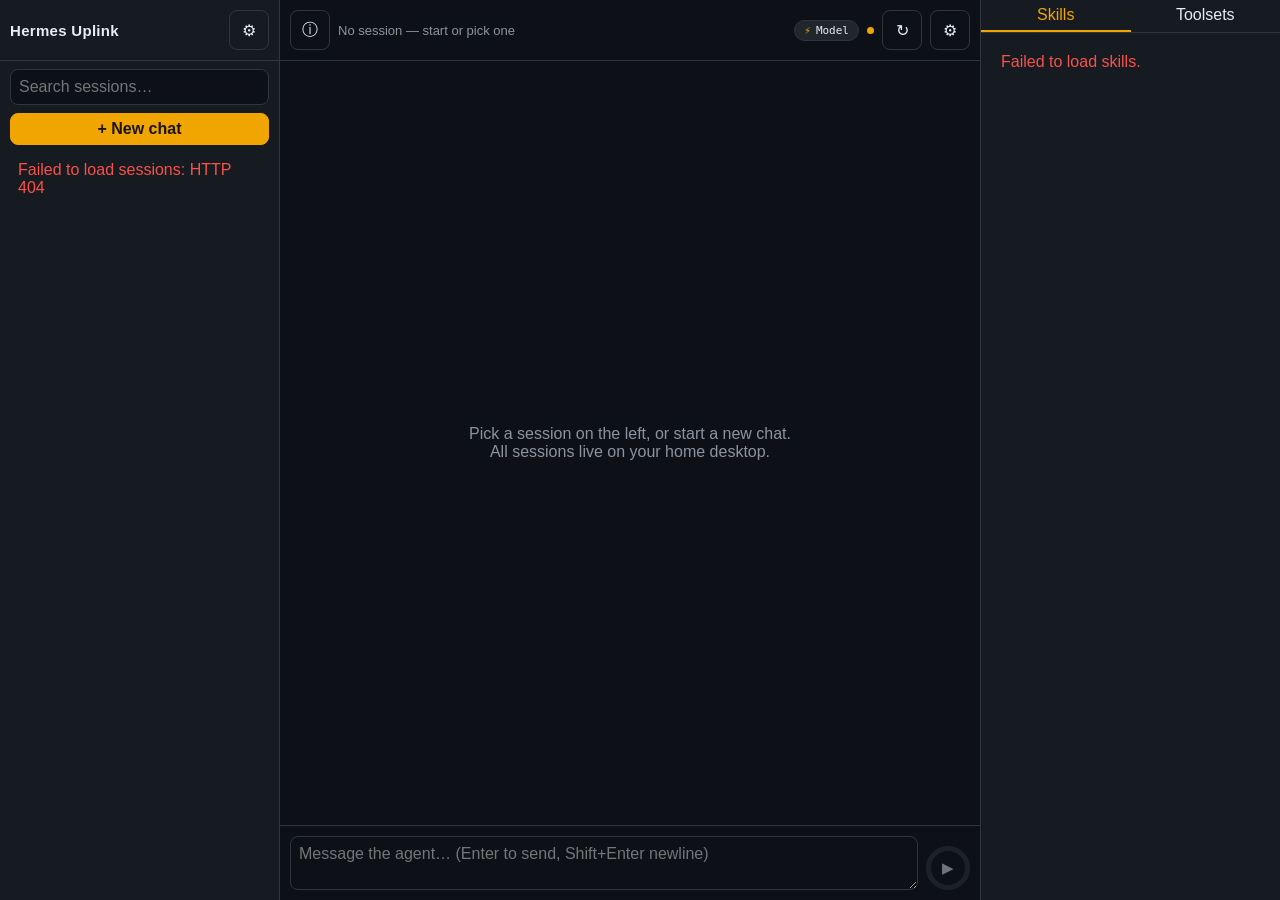
==== index.html @ 54dbcee2 "feat(uplink): fence-aware tag/escaping preprocessor & non-blocking toast system - Introduce splitCod" ====
<!DOCTYPE html>
<html lang="en">
<head>
<meta charset="utf-8" />
<meta name="viewport" content="width=device-width, initial-scale=1, viewport-fit=cover" />
<title>Hermes Uplink</title>
<link rel="manifest" href="manifest.webmanifest" />
<link rel="icon" type="image/png" sizes="512x512" href="assets/icon.png" />
<link rel="apple-touch-icon" href="assets/icon.png" />
<meta name="mobile-web-app-capable" content="yes" />
<meta name="apple-mobile-web-app-capable" content="yes" />
<meta name="apple-mobile-web-app-status-bar-style" content="black-translucent" />
<meta name="theme-color" content="#0d1117" />
<style>
  :root{
    --bg:#0d1117; --bg2:#161b22; --bg3:#21262d; --border:#30363d;
    --text:#e6edf3; --muted:#8b949e; --accent:#f0a500; --accent2:#58a6ff;
    --green:#3fb950; --red:#f85149; --purple:#bc8cff;
  }
  *{box-sizing:border-box}
  html,body{margin:0;height:100vh; height:100dvh}
  body{font-family:-apple-system,BlinkMacSystemFont,"Segoe UI",Roboto,sans-serif;
       background:var(--bg); color:var(--text); display:flex; height:100vh; height:100dvh; overflow:hidden}
  a{color:var(--accent2)}
  button{font:inherit; color:var(--text); background:var(--bg3); border:1px solid var(--border);
         border-radius:8px; padding:6px 10px; cursor:pointer}
  button:hover{border-color:var(--accent)}
  button.primary{background:var(--accent); color:#1a1300; border-color:var(--accent); font-weight:600}
  input,textarea{font:inherit; color:var(--text); background:var(--bg); border:1px solid var(--border);
         border-radius:8px; padding:8px; width:100%}
  .hidden{display:none !important}

  /* layout */
  #sidebar{width:280px; min-width:280px; background:var(--bg2); border-right:1px solid var(--border);
           display:flex; flex-direction:column}
  #main{flex:1; display:flex; flex-direction:column; min-width:0}
  #right{width:300px; min-width:300px; background:var(--bg2); border-left:1px solid var(--border);
         display:flex; flex-direction:column; overflow:auto}
  #right.collapsed{display:none}

  .bar{display:flex; align-items:center; gap:8px; padding:10px; border-bottom:1px solid var(--border)}
  .bar h1{font-size:15px; margin:0; flex:1; letter-spacing:.3px}
  .toolbtn{background:transparent; border:1px solid var(--border); width:40px; height:40px; padding:0; flex:none}
  .new-chat-bar{border:none; padding:0 10px 6px}
  .new-chat-button{flex:1}
  .active-title{flex:1; font-size:13px; color:var(--muted); min-width:0; overflow:hidden; text-overflow:ellipsis; white-space:nowrap}
  .idchip{display:inline-flex; align-items:center; gap:5px; flex:none; font:11px/1 ui-monospace,SFMono-Regular,Menlo,Consolas,monospace;
          color:var(--muted); background:var(--bg3); border:1px solid var(--border); border-radius:999px; padding:4px 9px; cursor:pointer; user-select:none}
  .idchip:hover{color:var(--text); border-color:var(--accent)}
  .idchip.copied{color:var(--green); border-color:var(--green)}
  .idchip .idchip-glyph{font-size:12px; line-height:1}
  .copy-ta{position:fixed; top:0; left:0; width:1px; height:1px; opacity:0; border:0}

  .modelchip{display:inline-flex; align-items:center; gap:5px; flex:none; font:11px/1 ui-monospace,SFMono-Regular,Menlo,Consolas,monospace;
             color:var(--text); background:var(--bg3); border:1px solid var(--border); border-radius:999px; padding:4px 9px; cursor:pointer; user-select:none; max-width:200px}
  .modelchip:hover{color:var(--accent); border-color:var(--accent)}
  .modelchip .modelchip-icon{font-size:11px; color:var(--accent); line-height:1}
  .modelchip .modelchip-text{overflow:hidden; text-overflow:ellipsis; white-space:nowrap}
  .modelchip.loading{opacity:0.65}

  #search{padding:8px 10px}
  #sessionList{flex:1; overflow:auto; padding:0 8px 8px}
  .sess{padding:9px 10px; border-radius:8px; cursor:pointer; border:1px solid transparent; margin-bottom:4px}
  .sess:hover{background:var(--bg3)}
  .sess.active{background:var(--bg3); border-color:var(--accent)}
  .sess .t{font-weight:600; font-size:14px; white-space:nowrap; overflow:hidden; text-overflow:ellipsis}
  .sess .m{font-size:11px; color:var(--muted); margin-top:2px; display:flex; gap:6px; flex-wrap:wrap}
  .badge{font-size:10px; padding:1px 6px; border-radius:10px; background:var(--bg); border:1px solid var(--border); color:var(--muted)}
  .badge.live{color:var(--green); border-color:var(--green)}

  #thread{flex:1; overflow:auto; padding:14px; display:flex; flex-direction:column; gap:12px}
  .msg{border-radius:10px; padding:10px 12px; max-width:92%; line-height:1.5}
  .msg.user{align-self:flex-end; background:#1f6feb22; border:1px solid #1f6feb55}
  .msg.assistant{align-self:flex-start; background:var(--bg2); border:1px solid var(--border)}
  .msg.system{align-self:flex-start; background:#6e76811a; color:var(--muted); font-size:12px; border:1px dashed var(--border)}
  .msg.tool{align-self:flex-start; background:#21262d99; border:1px solid var(--border); font-size:12px; width:92%}
  .msg.tool[open] .hdr{border-bottom:1px solid var(--border); padding-bottom:6px; margin-bottom:6px}
  .msg .role{font-size:10px; text-transform:uppercase; letter-spacing:.5px; color:var(--muted); margin-bottom:4px}
  .msg pre{background:#0b0f14; border:1px solid var(--border); border-radius:6px; padding:8px; overflow:auto; font-size:12px}
  .tool .hdr{display:flex; align-items:center; gap:6px; font-weight:600; color:var(--purple); cursor:pointer; user-select:none; list-style:none; outline:none}
  .tool .hdr::-webkit-details-marker{display:none}
  .tool .hdr::after{content:"▼"; font-size:10px; margin-left:auto; color:var(--muted); transition:transform 0.2s}
  .msg.tool[open] .hdr::after{transform:rotate(180deg)}
  .tool .body{color:var(--text); white-space:pre-wrap; word-break:break-word; max-height:min(400px, 60vh); overflow-y:auto}
  .tool-sec{margin-bottom:8px}
  .tool-sec:last-child{margin-bottom:0}
  .tool-sec-h{font-size:10px; font-weight:600; text-transform:uppercase; letter-spacing:0.5px; color:var(--muted); margin-bottom:3px}
  .tool-sec pre{margin:0}
  .tool-running{color:var(--muted); font-style:italic}
  .msg.thought{align-self:flex-start; background:#161b2288; border:1px dashed var(--border); font-size:12px; width:92%; margin:4px 0}
  .msg.thought .hdr{display:flex; align-items:center; gap:6px; font-weight:600; color:var(--muted); cursor:pointer; user-select:none; list-style:none; outline:none}
  .msg.thought .hdr::-webkit-details-marker{display:none}
  .msg.thought .hdr::after{content:"▼"; font-size:10px; margin-left:auto; color:var(--muted); transition:transform 0.2s}
  .msg.thought[open] .hdr{border-bottom:1px solid var(--border); padding-bottom:6px; margin-bottom:6px}
  .msg.thought[open] .hdr::after{transform:rotate(180deg)}
  .msg.thought .body{color:var(--muted); font-style:italic; white-space:pre-wrap; word-break:break-word; max-height:min(300px, 40vh); overflow-y:auto}
  .msg.assistant > .msg.tool, .msg.assistant > .msg.thought{width:100%; max-width:100%; margin:8px 0; box-sizing:border-box}
  .tool-collapse-btn{display:block; width:100%; margin-top:8px; background:transparent; border:1px solid var(--border); color:var(--muted); font-size:11px; padding:4px; border-radius:6px; cursor:pointer; text-align:center}
  .tool-collapse-btn:hover{background:var(--bg3); color:var(--text); border-color:var(--muted)}

  /* message actions (edit / restore / rerun) */
  .msgActions{display:flex; gap:6px; margin-top:8px; justify-content:flex-end}
  .msgActions button{width:34px; height:34px; padding:0; border-radius:8px; font-size:15px; line-height:1; background:var(--bg3); border-color:transparent; opacity:0.8}
  .msgActions button:hover{opacity:1; border-color:var(--accent)}
  @media (pointer:fine){ 
    .msgActions{opacity:0; transition:opacity 0.2s; pointer-events:none}
    .msg.user:hover .msgActions{opacity:1; pointer-events:auto}
  }
  .editArea{width:100%; min-height:64px; resize:vertical; margin-top:6px}
  .editBar{display:flex; gap:6px; margin-top:6px; justify-content:flex-end}

  /* rendered markdown inside .body */
  .body{line-height:1.55; overflow-wrap:anywhere}
  .body > :first-child{margin-top:0}
  .body > :last-child{margin-bottom:0}
  .body p{margin:0 0 10px}
  .body ul,.body ol{margin:0 0 10px; padding-left:22px}
  .body li{margin:2px 0}
  .body h1,.body h2,.body h3,.body h4{margin:14px 0 8px; line-height:1.3}
  .body h1{font-size:1.3em} .body h2{font-size:1.18em} .body h3{font-size:1.06em}
  .body a{color:var(--accent2); text-decoration:underline}
  .body code{background:#0b0f14; border:1px solid var(--border); border-radius:4px; padding:1px 5px; font-size:.9em; font-family:ui-monospace,SFMono-Regular,Menlo,Consolas,monospace}
  .body pre{background:#0b0f14; border:1px solid var(--border); border-radius:8px; padding:12px; overflow:auto; margin:0 0 10px}
  .body pre code{background:none; border:none; padding:0; font-size:.88em; white-space:pre}
  .body blockquote{margin:0 0 10px; padding:4px 12px; border-left:3px solid var(--border); color:var(--muted)}
  .body table{border-collapse:collapse; margin:0 0 10px; width:100%; font-size:.92em; display:block; overflow:auto}
  .body th,.body td{border:1px solid var(--border); padding:5px 9px; text-align:left}
  .body th{background:var(--bg3); font-weight:600}
  .body hr{border:none; border-top:1px solid var(--border); margin:12px 0}

  /* Hermes meta/context callouts (e.g. [CONTEXT COMPACTION — ...]) */
  .sysnote{margin:0 0 10px; border:1px dashed var(--border); border-radius:8px; background:#6e76811a; font-size:.9em}
  .sysnote-h{font-weight:600; color:var(--muted); padding:5px 10px; font-size:.82em; text-transform:uppercase; letter-spacing:.4px}
  .sysnote-b{padding:0 10px 8px; color:var(--muted)}
  .sysnote-b > :last-child{margin-bottom:0}

  .dot{width:7px;height:7px;border-radius:50%;background:var(--muted);display:inline-block}
  .dot.run{background:var(--accent); animation:pulse 1s infinite}
  .dot.done{background:var(--green)}
  .dot.failed{background:var(--red)}
  @keyframes pulse{0%,100%{opacity:.3}50%{opacity:1}}

  /* composer + context/send ring */
  #composer{display:flex; gap:8px; padding:10px; border-top:1px solid var(--border); align-items:flex-end}
  #composer textarea{min-height:44px; max-height:160px; resize:vertical}
  #ring{width:44px; height:44px; border:none; border-radius:50%; cursor:pointer; position:relative; flex:none; padding:0;
        background:conic-gradient(var(--ringFill,var(--muted)) var(--pct,0%), var(--border) 0)}
  #ring::before{content:""; position:absolute; inset:5px; border-radius:50%; background:var(--bg)}
  #ring #ringIcon{position:relative; z-index:1; display:block; text-align:center; line-height:34px; font-size:15px; color:var(--text)}
  #ring:disabled{opacity:.45; cursor:default}
  #ring.busy{outline:2px solid var(--red); outline-offset:2px}
  #ring.busy #ringIcon{color:var(--red)}

  /* right panel */
  #right .tab{display:flex; border-bottom:1px solid var(--border)}
  #right .tab button{flex:1; border-radius:0; border:none; border-bottom:2px solid transparent; background:transparent}
  #right .tab button.on{border-bottom-color:var(--accent); color:var(--accent)}
  .list{padding:10px; display:flex; flex-direction:column; gap:8px}
  .card{border:1px solid var(--border); border-radius:8px; padding:8px 10px; background:var(--bg)}
  .card .n{font-weight:600; font-size:13px}
  .card .d{font-size:11px; color:var(--muted); margin-top:3px}
  .card .tools{font-size:10px; color:var(--accent2); margin-top:4px; word-break:break-word}

  /* modal */
  .modal{position:fixed; inset:0; background:#000a; display:flex; align-items:center; justify-content:center; z-index:50}
  .modal .box{background:var(--bg2); border:1px solid var(--border); border-radius:12px; padding:18px; width:min(420px,92vw)}
  .modal-title{margin:0 0 4px}
  .modal-subtitle{font-size:12px; color:var(--muted)}
  .modal-actions{display:flex; gap:8px; margin-top:14px; justify-content:flex-end}
  .modal label{display:block; font-size:12px; color:var(--muted); margin:12px 0 4px}
  .diag{margin-top:12px; font-size:11px; color:var(--muted); white-space:pre-wrap}
  #thread .empty-state{margin:auto; color:var(--muted); text-align:center}

  /* On desktop the sidebar is always visible, so the hamburger (mobile-only drawer
     toggle) is a no-op there — hide it to avoid a dead control. */
  @media (min-width:1024px){ #menuBtn{ display:none } }

  /* mobile / tablet: drawers instead of the squished 3-column band */
  @media (max-width:1023px){
    #sidebar{position:fixed; top:0; left:0; z-index:40; height:100%; height:100dvh;
             padding-top:env(safe-area-inset-top); transform:translateX(-100%); transition:.2s}
    #sidebar.open{transform:none}
    #right{position:fixed; top:0; right:0; z-index:40; height:100%; height:100dvh;
           padding-top:env(safe-area-inset-top); transform:translateX(100%); transition:.2s}
    #right.open{transform:none}
    .scrim{position:fixed; inset:0; background:#0008; z-index:35}
    #main > .bar{ padding-top:calc(10px + env(safe-area-inset-top)) }
    #composer{ padding-bottom:calc(10px + env(safe-area-inset-bottom)) }
  }

  /* coarse-pointer (phone/tablet finger): bigger text, no resize handle */
  @media (pointer:coarse){
    body{font-size:16px}
    .sess .t{font-size:15px}
    #composer textarea{resize:none}
  }

  /* clarify interactive card */
  .clarify-card{border:1px solid var(--border); border-radius:10px; padding:12px; margin:8px 0; background:var(--bg3); display:flex; flex-direction:column; gap:10px; width:100%}
  .clarify-hdr{display:flex; align-items:flex-start; justify-content:space-between; gap:8px}
  .clarify-q{font-weight:600; font-size:13px; color:var(--text); line-height:1.4; flex:1}
  .clarify-badge{font-size:10px; font-weight:600; text-transform:uppercase; letter-spacing:0.5px; padding:2px 6px; border-radius:4px; flex:none}
  .clarify-badge.low{background:#23863622; color:var(--green); border:1px solid #23863655}
  .clarify-badge.medium{background:#1f6feb22; color:var(--accent); border:1px solid #1f6feb55}
  .clarify-badge.high{background:#d2992222; color:var(--yellow); border:1px solid #d2992255}
  .clarify-badge.blocking{background:#da363322; color:var(--red); border:1px solid #da363355}
  .clarify-timer{font-size:11px; color:var(--muted); font-variant-numeric:tabular-nums}
  .clarify-choices{display:flex; flex-direction:column; gap:6px}
  .clarify-choice-btn{display:flex; align-items:center; gap:8px; width:100%; text-align:left; background:var(--bg2); border:1px solid var(--border); border-radius:6px; padding:8px 10px; color:var(--text); cursor:pointer; font-size:12px; transition:all 0.15s; user-select:none}
  .clarify-choice-btn:hover{background:var(--bg); border-color:var(--accent); color:var(--accent)}
  .clarify-choice-btn.selected{background:#1f6feb22; border-color:var(--accent); color:var(--accent)}
  .clarify-kbd{display:inline-flex; align-items:center; justify-content:center; width:20px; height:20px; border-radius:4px; background:var(--bg3); border:1px solid var(--border); font-size:10px; font-weight:600; flex:none; color:var(--muted)}
  .clarify-choice-btn.selected .clarify-kbd{background:var(--accent); color:#fff; border-color:var(--accent)}
  .clarify-rec{font-size:10px; color:var(--muted); margin-left:4px; font-weight:normal}
  .clarify-check-row{display:flex; align-items:center; gap:8px; padding:6px 8px; border-radius:6px; background:var(--bg2); border:1px solid var(--border); cursor:pointer; font-size:12px; user-select:none}
  .clarify-check-row input[type="checkbox"]{cursor:pointer}
  .clarify-other-wrap{display:flex; flex-direction:column; gap:4px; margin-top:4px}
  .clarify-other-input{width:100%; min-height:36px; max-height:120px; padding:6px 8px; border-radius:6px; background:var(--bg2); border:1px solid var(--border); color:var(--text); font-size:12px; resize:vertical; outline:none}
  .clarify-other-input:focus{border-color:var(--accent)}
  .clarify-actions{display:flex; align-items:center; justify-content:flex-end; gap:8px; margin-top:4px}
  .clarify-skip-btn{background:transparent; border:1px solid var(--border); color:var(--muted); font-size:11px; padding:5px 10px; border-radius:6px; cursor:pointer}
  .clarify-skip-btn:hover{background:var(--bg2); color:var(--text)}
  .clarify-submit-btn{background:var(--accent); border:1px solid var(--accent); color:#fff; font-size:11px; font-weight:600; padding:5px 12px; border-radius:6px; cursor:pointer}
  .clarify-submit-btn:hover{opacity:0.9}
  .clarify-submit-btn:disabled{opacity:0.5; cursor:not-allowed}
  .clarify-card.submitting{opacity:0.6; pointer-events:none}
  .clarify-card.settled{border-left:3px solid var(--accent); background:var(--bg2); padding:10px 12px}
  .clarify-card.settled .clarify-answer{font-size:12px; color:var(--text); margin-top:4px; display:flex; align-items:center; gap:6px; flex-wrap:wrap}
  .clarify-card.settled .clarify-ans-badge{font-size:10px; font-weight:600; background:#1f6feb22; color:var(--accent); padding:2px 6px; border-radius:4px; border:1px solid #1f6feb55}
  .clarify-card.settled .clarify-ans-skipped{font-style:italic; color:var(--muted)}
  .clarify-batch-group{border:1px solid var(--border); border-radius:8px; padding:10px; margin-bottom:8px; background:var(--bg2)}
  .clarify-batch-title{font-size:12px; font-weight:600; color:var(--text); margin-bottom:6px}
  .clarify-batch-progress{font-size:11px; color:var(--muted); font-weight:normal}

  /* model picker modal */
  #modelModal .box{width:min(520px,94vw); max-height:86vh; display:flex; flex-direction:column; padding:18px}
  .model-search-wrap{margin:10px 0 8px}
  #modelSearchInput{width:100%; padding:8px 10px; font-size:13px}
  .model-list-container{flex:1; overflow-y:auto; min-height:140px; max-height:48vh; display:flex; flex-direction:column; gap:8px; padding-right:4px; margin:4px 0}
  .model-provider-group{border:1px solid var(--border); border-radius:8px; background:var(--bg); overflow:hidden}
  .model-provider-hdr{padding:8px 10px; font-size:12px; font-weight:600; background:var(--bg3); display:flex; justify-content:space-between; align-items:center; color:var(--muted); cursor:pointer; user-select:none}
  .model-provider-hdr:hover{color:var(--text)}
  .model-provider-hdr::after{content:"▼"; font-size:9px; margin-left:6px; color:var(--muted); transition:transform 0.15s}
  .model-provider-group.collapsed .model-provider-hdr::after{transform:rotate(-90deg)}
  .model-provider-group.collapsed .model-items{display:none}
  .model-provider-badge{font-size:10px; padding:2px 6px; border-radius:4px; background:var(--bg2); border:1px solid var(--border)}
  .model-items{display:flex; flex-direction:column}
  .model-item{padding:8px 10px; border-top:1px solid var(--border); display:flex; align-items:center; justify-content:space-between; cursor:pointer; font-size:12px; gap:8px; transition:background 0.1s}
  .model-item:hover{background:var(--bg2); color:var(--accent)}
  .model-item.active{background:#1f6feb22; border-left:3px solid var(--accent); color:var(--text)}
  .model-item-name{font-family:ui-monospace,SFMono-Regular,Menlo,Consolas,monospace; font-weight:500; word-break:break-all}
  .model-item-meta{display:flex; align-items:center; gap:6px; flex:none}
  .model-price-badge{font-size:10px; padding:1px 5px; border-radius:4px; background:var(--bg3); color:var(--muted); border:1px solid var(--border)}
  .model-price-badge.free{color:var(--green); border-color:#3fb95055; background:#2386361a}
  .model-custom-sec{border-top:1px solid var(--border); padding-top:10px; margin-top:8px}
  .model-custom-toggle{font-size:12px; color:var(--accent2); background:none; border:none; padding:0; cursor:pointer; text-decoration:underline}
  .model-custom-inputs{margin-top:8px; display:flex; flex-direction:column; gap:8px}
  .model-row{display:flex; gap:8px}
  .model-checkbox-row{display:flex; align-items:center; gap:8px; margin-top:8px; font-size:12px; color:var(--muted); cursor:pointer; user-select:none}
  .model-checkbox-row input[type="checkbox"]{width:auto; cursor:pointer}
  .model-custom-item{padding:9px 10px; border:1px dashed var(--accent); border-radius:6px; background:#1f6feb11; cursor:pointer; font-size:12px; color:var(--accent); display:flex; align-items:center; justify-content:space-between}
  .model-custom-item:hover{background:#1f6feb22}
  .modal-hdr-row{display:flex; justify-content:space-between; align-items:center}
  .modal-close-btn{width:28px; height:28px; font-size:14px; line-height:1; padding:0}
  .model-loading-msg{color:var(--muted); padding:12px; text-align:center}
  .model-custom-hdr{display:flex; justify-content:space-between; align-items:center}
  .custom-prov-input{flex:1}
  .custom-mod-input{flex:2}
  .custom-apply-btn{align-self:flex-end}
  .model-custom-action{font-size:11px}
  .model-active-check{color:var(--green); font-weight:bold}
  /* toast notifications */
  #toastContainer{position:fixed; bottom:24px; left:50%; transform:translateX(-50%); z-index:1000; display:flex; flex-direction:column; gap:8px; pointer-events:none; max-width:min(480px,92vw); width:max-content}
  .toast{background:var(--bg2); border:1px solid var(--border); color:var(--text); padding:10px 16px; border-radius:8px; font-size:13px; box-shadow:0 4px 16px rgba(0,0,0,0.5); pointer-events:auto; display:flex; align-items:center; gap:8px; opacity:0; transform:translateY(12px); transition:opacity 0.2s ease, transform 0.2s ease}
  .toast.show{opacity:1; transform:translateY(0)}
  .toast.error{border-color:var(--red); color:#ff7b72}
  .toast.success{border-color:var(--green); color:#7ee787}
  @media (max-width:600px){
    .modelchip{max-width:120px}
  }

</style>
</head>
<body>
  <div id="sidebar">
    <div class="bar">
      <h1>Hermes Uplink</h1>
      <button class="toolbtn" id="settingsBtn" title="Settings">&#9881;</button>
    </div>
    <div id="search"><input id="searchInput" placeholder="Search sessions…" /></div>
    <div class="bar new-chat-bar">
      <button class="primary new-chat-button" id="newBtn">+ New chat</button>
    </div>
    <div id="sessionList"></div>
  </div>

  <div id="main">
    <div class="bar">
      <button class="toolbtn" id="menuBtn" title="Sessions">&#9776;</button>
      <button class="toolbtn" id="infoBtn" title="Capabilities">&#9432;</button>
      <div class="active-title" id="activeTitle">No session — start or pick one</div>
      <button class="modelchip" id="modelChip" type="button" title="Active Model — click to switch">
        <span class="modelchip-icon">⚡</span><span class="modelchip-text" id="modelChipText">Model</span>
      </button>
      <button class="idchip hidden" id="idChip" type="button" title="Copy session ID">
        <span class="idchip-glyph">&#128203;</span><span class="idchip-id"></span>
      </button>
      <span id="statusDot" class="dot" title="Connection status"></span>
      <button class="toolbtn" id="refreshBtn" title="Refresh (or just switch to this tab)">&#8635;</button>
      <button class="toolbtn" id="rightBtn" title="Skills / Tools">&#9881;</button>
    </div>
    <div id="thread"><div class="empty-state">
      Pick a session on the left, or start a new chat.<br/>All sessions live on your home desktop.</div></div>
    <div id="composer">
      <textarea id="input" placeholder="Message the agent… (Enter to send, Shift+Enter newline)" enterkeyhint="return"></textarea>
      <button id="ring" title="Send" aria-label="Send">
        <span id="ringIcon">&#9654;</span>
      </button>
    </div>
  </div>

  <div id="right">
    <div class="tab">
      <button id="tabSkills" class="on">Skills</button>
      <button id="tabTools">Toolsets</button>
    </div>
    <div class="list" id="skillsList"></div>
    <div class="list hidden" id="toolsList"></div>
  </div>

  <!-- model selector modal -->
  <div class="modal hidden" id="modelModal">
    <div class="box">
      <div class="modal-hdr-row">
        <h3 class="modal-title">Select Model</h3>
        <button class="toolbtn modal-close-btn" id="modelModalClose">✕</button>
      </div>
      <div class="modal-subtitle">Switch active LLM provider or model for this session.</div>
      <div class="model-search-wrap">
        <input id="modelSearchInput" placeholder="Search provider or model (e.g. claude, gpt, deepseek)…" autocomplete="off" />
      </div>
      <div class="model-list-container" id="modelListContainer">
        <div class="model-loading-msg">Loading available models…</div>
      </div>
      <div class="model-custom-sec">
        <div class="model-custom-hdr">
          <button type="button" class="model-custom-toggle" id="modelCustomToggle">+ Manual custom model</button>
        </div>
        <div class="model-custom-inputs hidden" id="modelCustomWrap">
          <div class="model-row">
            <input id="customProviderInput" class="custom-prov-input" placeholder="Provider (e.g. nous, openrouter, custom, ollama)" />
            <input id="customModelInput" class="custom-mod-input" placeholder="Model (e.g. meta-llama/llama-3.3-70b-instruct)" />
          </div>
          <button type="button" class="primary custom-apply-btn" id="customModelApplyBtn">Apply Custom Model</button>
        </div>
      </div>
      <label class="model-checkbox-row">
        <input type="checkbox" id="modelSetDefault" />
        <span>Set as default model for new chats</span>
      </label>
      <div class="diag" id="modelDiag"></div>
    </div>
  </div>

  <!-- settings modal -->
  <div class="modal hidden" id="settingsModal">
    <div class="box">
      <h3 class="modal-title">Connection</h3>
      <div class="modal-subtitle">Leave Server URL empty to use same-origin (proxy mode).</div>
      <label>Server base URL (e.g. https://hermes.example.com or http://127.0.0.1:8642)</label>
      <input id="cfgUrl" placeholder="(same origin)" />
      <label>API key (Bearer) — only needed in direct mode</label>
      <input id="cfgKey" type="password" placeholder="(injected by proxy in same-origin mode)" />
      <div class="diag" id="diag"></div>
       <div class="modal-actions">
         <button id="diagBtn">Test</button>
         <button id="logoutBtn">Log out</button>
         <button id="cfgCancel">Cancel</button>
         <button class="primary" id="cfgSave">Save</button>
       </div>
    </div>
  </div>

  <div class="scrim hidden" id="scrim"></div>
  <div id="toastContainer"></div>

  <!-- passphrase gate (one-time per browser session) -->
  <div class="modal hidden" id="authModal">
    <div class="box">
      <h3 class="modal-title">Hermes Uplink</h3>
      <div class="modal-subtitle">Enter the passphrase shown on your desktop launcher.</div>
      <label>Passphrase</label>
      <input id="authInput" type="password" placeholder="••••••••" autocomplete="current-password" />
      <div class="diag" id="authDiag"></div>
       <div class="modal-actions">
        <button class="primary" id="authSubmit">Connect</button>
      </div>
    </div>
  </div>

<!-- vendored offline markdown renderer (no CDN); from marked v17 (MIT) -->
<script src="vendor/marked.umd.js" integrity="sha256-AiMp3d2+0TNkBB0KHjcg0YnkUwVu5Orm3ythmSZqUss=" crossorigin="anonymous"></script>
<script>
const LS_KEY = "hermes-uplink-cfg";
let cfg = loadCfg();
let activeId = null;
let streaming = false;
let streamingSessionId = null;   // which session owns the active stream
let currentAbort = null;
const FINE_POINTER = window.matchMedia("(pointer: fine)").matches;

function loadCfg(){
  try{
    const value = JSON.parse(localStorage.getItem(LS_KEY));
    if(!value || typeof value !== "object") return {};
    delete value.token;
    return value;
  }catch{ return {} }
}
function saveCfg(){
  try{ localStorage.setItem(LS_KEY, JSON.stringify(cfg)); }catch{}
}
function connectionBase(){
  const raw = (cfg.url||"").trim();
  const url = new URL(raw || window.location.origin, window.location.origin);
  if(url.username || url.password) throw new Error("Server URL must not contain credentials.");
  const localHttp = url.protocol === "http:" && ["127.0.0.1", "localhost", "::1", "[::1]"].includes(url.hostname);
  if(url.protocol !== "https:" && url.origin !== window.location.origin && !localHttp){
    throw new Error("External Server URL must use HTTPS.");
  }
  return url.href.replace(/\/+$/,"");
}
function base(){ return connectionBase(); }
function externalMode(){
  return new URL(base(), window.location.origin).origin !== window.location.origin;
}

async function api(path, opts={}){
  const url = base() + path;
  const h = Object.assign({}, opts.headers||{});
  if(cfg.key && externalMode()) h["Authorization"] = "Bearer " + cfg.key;
  return fetch(url, Object.assign({}, opts, {headers:h, credentials:"same-origin"}));
}

/* ---------- auth gate ---------- */
function showAuth(message){
  const modal = document.getElementById("authModal");
  document.getElementById("authDiag").textContent = message || "";
  modal.classList.remove("hidden");
  document.getElementById("authInput").focus();
}
function showToast(text, type="info"){
  const container = document.getElementById("toastContainer");
  if(!container) return;
  const toast = document.createElement("div");
  toast.className = "toast" + (type ? " " + type : "");
  toast.textContent = String(text);
  container.appendChild(toast);
  requestAnimationFrame(()=>{ toast.classList.add("show"); });
  setTimeout(()=>{
    toast.classList.remove("show");
    setTimeout(()=>{ toast.remove(); }, 250);
  }, 3500);
}

async function ensureAuth(){
  if(new URLSearchParams(window.location.search).has("t")){
    const newUrl = window.location.pathname + window.location.hash;
    window.history.replaceState({}, document.title, newUrl);
  }
  try{
    const r = await api("/api/sessions?limit=1");
    if(r.status !== 401) return true;
    if(externalMode()){
      showToast("External API unauthorized. Check the API key in Settings.", "error");
      return true;
    }
  }catch(e){
    showAuth("Cannot reach the Uplink proxy: "+(e.message||e));
    return false;
  }
  showAuth("Enter the passphrase shown on your desktop launcher.");
  return false;
}
async function submitAuth(){
  let isExternal;
  try{ isExternal = externalMode(); }
  catch(error){
    showAuth(error instanceof Error ? error.message : "Invalid Server URL.");
    return;
  }
  if(isExternal){
    showAuth("Authentication is available only through the same-origin proxy.");
    return;
  }
  const v = document.getElementById("authInput").value.trim();
  if(!v){ document.getElementById("authDiag").textContent = "Enter the passphrase."; return; }
  const button = document.getElementById("authSubmit");
  button.disabled = true;
  try{
    const r = await fetch(base()+"/__auth", {
      method:"POST",
      headers:{"Content-Type":"application/json"},
      body:JSON.stringify({passphrase:v}),
      credentials:"same-origin"
    });
    if(r.status===204){
      document.getElementById("authInput").value = "";
      document.getElementById("authModal").classList.add("hidden");
      boot();
    }else if(r.status===429){
      document.getElementById("authDiag").textContent = "Too many attempts. Wait briefly and try again.";
    }else if(r.status===401){
      document.getElementById("authDiag").textContent = "Incorrect passphrase.";
    }else{
      document.getElementById("authDiag").textContent = "Authentication service unavailable.";
    }
  }catch(e){
    document.getElementById("authDiag").textContent = "Cannot reach the Uplink proxy.";
  }finally{
    button.disabled = false;
  }
}
document.getElementById("authSubmit").onclick = submitAuth;
document.getElementById("authInput").addEventListener("keydown", e=>{ if(e.key==="Enter") submitAuth(); });
async function logout(){
  try{ await fetch(base()+"/__logout", {method:"POST", credentials:"same-origin"}); }catch{}
  window.location.reload();
}

/* ---------- status dot + silent retry ---------- */
let retryTimer = null;
function setStatus(state){
  const d = document.getElementById("statusDot");
  d.className = "dot " + (state==="ok"?"done":state==="bad"?"run":"");
  d.title = state==="ok" ? "Connected" : state==="bad" ? "Reconnecting…" : "Connecting…";
}
async function probe(){
  try{
    const r = await api("/health");
    setStatus(r.ok ? "ok" : "bad");
    if(!r.ok) scheduleProbe(); else clearTimeout(retryTimer);
  }catch{ setStatus("bad"); scheduleProbe(); }
}
function scheduleProbe(){
  clearTimeout(retryTimer);
  retryTimer = setTimeout(probe, 8000);
}

/* ---------- context ring ---------- */
function num(x){ const n = Number(x); return Number.isFinite(n) ? n : 0; }
function setContext(used, limit){
  const ring = document.getElementById("ring");
  if(!(limit > 0)){
    ring.style.setProperty("--pct", "0%");
    ring.style.setProperty("--ringFill", "var(--muted)");
    ring.title = "Context usage: unknown";
    return;
  }
  const pct = Math.max(0, Math.min(100, Math.round(used / limit * 100)));
  const fill = pct < 70 ? "var(--green)" : pct < 90 ? "var(--accent)" : "var(--red)";
  ring.style.setProperty("--pct", pct + "%");
  ring.style.setProperty("--ringFill", fill);
  ring.title = `Context: ${used} / ${limit} tokens (${pct}%)`;
}
function applyContextFrom(obj){
  if(!obj || typeof obj !== "object") return;
  const used = num(obj.context_used ?? obj.contextTokens ?? obj.tokens_used ?? obj.used_tokens);
  const limit = num(obj.context_window ?? obj.contextWindow ?? obj.max_tokens ?? obj.context_limit);
  if(limit > 0) setContext(used, limit);
}

/* ---------- ring (send/stop) state ---------- */
function updateRingState(){
  const ring = document.getElementById("ring");
  const icon = document.getElementById("ringIcon");
  if(streaming){
    icon.innerHTML = "&#9632;";            // ■ stop
    ring.classList.add("busy");
    ring.setAttribute("aria-label", "Stop");
    ring.disabled = false;
  }else{
    icon.innerHTML = "&#9654;";            // ▶ send
    ring.classList.remove("busy");
    ring.setAttribute("aria-label", "Send");
    ring.disabled = !document.getElementById("input").value.trim();
  }
}


/* ---------- clarify interactive card support ---------- */
let activeClarifyId = null;

function stripRecommended(text){
  if(typeof text !== "string") return text;
  return text.replace(/\s*\(Recommended\)\s*$/i, "").trim();
}

function renderClarifyCard(payload, bubble){
  const target = bubble || document.getElementById("thread");
  const cid = payload.clarify_id;
  activeClarifyId = cid;

  // If a card with this clarify_id already exists in target, don't duplicate
  let existing = target.querySelector(`.clarify-card[data-cid="${cid}"]`);
  if(existing) return existing;

  const card = document.createElement("div");
  card.className = "clarify-card pending";
  card.dataset.cid = cid;

  const isBatch = Array.isArray(payload.questions) && payload.questions.length > 0;
  const isMulti = Boolean(payload.multi_select);
  const urgency = String(payload.urgency || "medium").toLowerCase();
  const timeoutSec = Number(payload.timeout_seconds || 0);

  // Header: Question & Urgency Badge
  const hdr = document.createElement("div");
  hdr.className = "clarify-hdr";

  const qTitle = document.createElement("div");
  qTitle.className = "clarify-q";
  qTitle.textContent = payload.question || (isBatch ? "Please answer the questions below:" : "Clarifying Question");
  hdr.appendChild(qTitle);

  if(urgency){
    const badge = document.createElement("span");
    badge.className = "clarify-badge " + urgency;
    badge.textContent = urgency === "blocking" ? "Blocking" : urgency;
    hdr.appendChild(badge);
  }
  card.appendChild(hdr);

  // Live Timer if timeout is configured
  let timerInterval = null;
  if(timeoutSec > 0 && urgency !== "blocking"){
    const timerEl = document.createElement("div");
    timerEl.className = "clarify-timer";
    let remaining = timeoutSec;
    const updateTimerText = ()=>{
      if(remaining <= 0){
        timerEl.textContent = "Time expired";
        if(timerInterval) clearInterval(timerInterval);
      } else {
        const m = Math.floor(remaining / 60);
        const s = remaining % 60;
        timerEl.textContent = `Auto-resolves in ${m}:${s < 10 ? '0' : ''}${s}`;
      }
    };
    updateTimerText();
    timerInterval = setInterval(()=>{ remaining--; updateTimerText(); }, 1000);
    card.appendChild(timerEl);
  }

  // Choices Rendering
  const choicesContainer = document.createElement("div");
  choicesContainer.className = "clarify-choices";

  if(isBatch){
    // Batch Composite Form
    const batchState = {};
    payload.questions.forEach((qItem, qIdx)=>{
      const qid = qItem.qid || ("q" + qIdx);
      const bGroup = document.createElement("div");
      bGroup.className = "clarify-batch-group";
      
      const bTitle = document.createElement("div");
      bTitle.className = "clarify-batch-title";
      bTitle.textContent = `${qIdx + 1}. ${qItem.question}`;
      bGroup.appendChild(bTitle);

      const bChoices = qItem.choices || [];
      if(bChoices.length > 0){
        bChoices.forEach((ch, cIdx)=>{
          const char = String.fromCharCode(65 + cIdx);
          const btn = document.createElement("button");
          btn.type = "button";
          btn.className = "clarify-choice-btn";
          btn.innerHTML = `<span class="clarify-kbd">${char}</span><span>${ch}</span>`;
          btn.onclick = ()=>{
            bGroup.querySelectorAll(".clarify-choice-btn").forEach(x=>x.classList.remove("selected"));
            btn.classList.add("selected");
            batchState[qid] = stripRecommended(ch);
          };
          bGroup.appendChild(btn);
        });
      } else {
        const txt = document.createElement("textarea");
        txt.className = "clarify-other-input";
        txt.placeholder = "Type your response...";
        txt.rows = 2;
        txt.oninput = ()=>{ batchState[qid] = txt.value.trim(); };
        bGroup.appendChild(txt);
      }
      choicesContainer.appendChild(bGroup);
    });

    const actBar = document.createElement("div");
    actBar.className = "clarify-actions";

    const skipBtn = document.createElement("button");
    skipBtn.type = "button";
    skipBtn.className = "clarify-skip-btn";
    skipBtn.textContent = "Skip All";
    skipBtn.onclick = ()=>{
      if(timerInterval) clearInterval(timerInterval);
      submitClarifyResponse(cid, "", card);
    };

    const subBtn = document.createElement("button");
    subBtn.type = "button";
    subBtn.className = "clarify-submit-btn";
    subBtn.textContent = "Submit All Answers";
    subBtn.onclick = ()=>{
      if(timerInterval) clearInterval(timerInterval);
      submitClarifyResponse(cid, JSON.stringify({answers: batchState}), card);
    };

    actBar.append(skipBtn, subBtn);
    card.append(choicesContainer, actBar);

  } else {
    // Single Question (Single-select / Multi-select / Open-ended)
    const rawChoices = payload.choices || [];
    let selectedAnswer = null;
    const multiSelected = new Set();
    let otherInput = null;

    if(rawChoices.length > 0){
      if(!isMulti){
        // Single-select buttons
        rawChoices.forEach((choiceText, idx)=>{
          const char = String.fromCharCode(65 + idx);
          const btn = document.createElement("button");
          btn.type = "button";
          btn.className = "clarify-choice-btn";
          const isRec = choiceText.toLowerCase().includes("(recommended)");
          const bare = stripRecommended(choiceText);
          btn.innerHTML = `<span class="clarify-kbd">${char}</span><span>${bare}</span>${isRec ? '<span class="clarify-rec">(Recommended)</span>' : ''}`;
          btn.onclick = ()=>{
            choicesContainer.querySelectorAll(".clarify-choice-btn").forEach(x=>x.classList.remove("selected"));
            btn.classList.add("selected");
            selectedAnswer = bare;
            if(otherInput) otherInput.value = "";
          };
          choicesContainer.appendChild(btn);
        });
      } else {
        // Multi-select checkboxes
        rawChoices.forEach((choiceText, idx)=>{
          const bare = stripRecommended(choiceText);
          const row = document.createElement("label");
          row.className = "clarify-check-row";
          const cb = document.createElement("input");
          cb.type = "checkbox";
          cb.onchange = ()=>{
            if(cb.checked) multiSelected.add(bare);
            else multiSelected.delete(bare);
          };
          row.append(cb, document.createTextNode(choiceText));
          choicesContainer.appendChild(row);
        });
      }

      // "Other" free-text row
      const otherWrap = document.createElement("div");
      otherWrap.className = "clarify-other-wrap";
      otherInput = document.createElement("textarea");
      otherInput.className = "clarify-other-input";
      otherInput.placeholder = "Other (type custom answer)...";
      otherInput.rows = 1;
      otherInput.onfocus = ()=>{
        if(!isMulti){
          choicesContainer.querySelectorAll(".clarify-choice-btn").forEach(x=>x.classList.remove("selected"));
          selectedAnswer = null;
        }
      };
      otherInput.onkeydown = (e)=>{
        if(e.key === "Enter" && !e.shiftKey){
          e.preventDefault();
          const ans = otherInput.value.trim();
          if(ans){
            if(timerInterval) clearInterval(timerInterval);
            submitClarifyResponse(cid, ans, card);
          }
        }
      };
      otherWrap.appendChild(otherInput);
      choicesContainer.appendChild(otherWrap);

    } else {
      // Pure open-ended prompt
      const otherWrap = document.createElement("div");
      otherWrap.className = "clarify-other-wrap";
      otherInput = document.createElement("textarea");
      otherInput.className = "clarify-other-input";
      otherInput.placeholder = "Type your response here...";
      otherInput.rows = 2;
      otherInput.onkeydown = (e)=>{
        if(e.key === "Enter" && !e.shiftKey){
          e.preventDefault();
          const ans = otherInput.value.trim();
          if(ans){
            if(timerInterval) clearInterval(timerInterval);
            submitClarifyResponse(cid, ans, card);
          }
        }
      };
      otherWrap.appendChild(otherInput);
      choicesContainer.appendChild(otherWrap);
    }

    const actBar = document.createElement("div");
    actBar.className = "clarify-actions";

    const skipBtn = document.createElement("button");
    skipBtn.type = "button";
    skipBtn.className = "clarify-skip-btn";
    skipBtn.textContent = "Skip";
    skipBtn.onclick = ()=>{
      if(timerInterval) clearInterval(timerInterval);
      submitClarifyResponse(cid, "", card);
    };

    const subBtn = document.createElement("button");
    subBtn.type = "button";
    subBtn.className = "clarify-submit-btn";
    subBtn.textContent = "Submit";
    subBtn.onclick = ()=>{
      if(timerInterval) clearInterval(timerInterval);
      let finalAns = "";
      if(isMulti){
        const list = Array.from(multiSelected);
        if(otherInput && otherInput.value.trim()) list.push(otherInput.value.trim());
        finalAns = JSON.stringify(list);
      } else {
        finalAns = (otherInput && otherInput.value.trim()) || selectedAnswer || "";
      }
      submitClarifyResponse(cid, finalAns, card);
    };

    actBar.append(skipBtn, subBtn);
    card.append(choicesContainer, actBar);
  }

  target.appendChild(card);
  maybeAutoscroll();
  return card;
}

async function submitClarifyResponse(clarifyId, answer, cardEl){
  if(cardEl) cardEl.classList.add("submitting");
  try{
    const res = await api("/api/sessions/" + encodeURIComponent(activeId) + "/clarify/respond", {
      method: "POST",
      headers: {"Content-Type": "application/json"},
      body: JSON.stringify({clarify_id: clarifyId, answer: answer})
    });
    if(!res.ok){
      const err = await res.json().catch(()=>({}));
      if(res.status === 409){
        // Already resolved or expired; settle card gracefully
        settleClarifyCard(clarifyId, answer || "(Expired)", cardEl);
        return;
      }
      throw new Error(err.error?.message || "Status " + res.status);
    }
    settleClarifyCard(clarifyId, answer, cardEl);
  }catch(e){
    if(cardEl) cardEl.classList.remove("submitting");
    showToast("Could not submit clarify response: " + e.message, "error");
  }finally{
    if(activeClarifyId === clarifyId) activeClarifyId = null;
  }
}

function settleClarifyCard(clarifyId, answerText, targetOrBubble){
  const cid = clarifyId || "";
  const root = targetOrBubble || document.getElementById("thread");
  const card = root.querySelector(`.clarify-card[data-cid="${cid}"]`) || root.querySelector(".clarify-card.pending");
  if(!card) return;

  const qText = card.querySelector(".clarify-q")?.textContent || "Clarifying Question";
  card.className = "clarify-card settled";
  card.replaceChildren();

  const hdr = document.createElement("div");
  hdr.className = "clarify-hdr";
  const qEl = document.createElement("div");
  qEl.className = "clarify-q";
  qEl.textContent = qText;
  hdr.appendChild(qEl);
  card.appendChild(hdr);

  const ansRow = document.createElement("div");
  ansRow.className = "clarify-answer";
  
  let formatted = answerText;
  if(formatted && typeof formatted === "string" && (formatted.startsWith("[") || formatted.startsWith("{"))){
    try{
      let parsed = JSON.parse(formatted);
      if(parsed && typeof parsed === "object" && parsed.answers && typeof parsed.answers === "object"){
        parsed = parsed.answers;
      }
      if(Array.isArray(parsed)) formatted = parsed.join(", ");
      else if(typeof parsed === "object") formatted = Object.entries(parsed).map(([k,v])=>`${k}: ${v}`).join("; ");
    }catch{}
  }

  if(formatted && String(formatted).trim()){
    ansRow.innerHTML = `<span class="clarify-ans-badge">Answer</span> <span>${stripRecommended(String(formatted).trim())}</span>`;
  } else {
    ansRow.innerHTML = `<span class="clarify-ans-skipped">Skipped (agent decided)</span>`;
  }
  card.appendChild(ansRow);
}

// Scoped keyboard hotkey listener for clarify
window.addEventListener("keydown", (e)=>{
  if(e.metaKey || e.ctrlKey || e.altKey || e.defaultPrevented) return;
  const activeEl = document.activeElement;
  if(activeEl && (activeEl.tagName === "INPUT" || activeEl.tagName === "TEXTAREA" || activeEl.isContentEditable)) return;
  const activeCard = document.querySelector(".clarify-card.pending");
  if(!activeCard) return;

  const choices = activeCard.querySelectorAll(".clarify-choice-btn");
  if(!choices.length) return;

  if(/^[1-9]$/.test(e.key)){
    const idx = Number(e.key) - 1;
    if(idx < choices.length){
      e.preventDefault();
      choices[idx].click();
    }
    return;
  }
  const k = e.key.toLowerCase();
  if(k.length === 1 && k >= 'a' && k <= 'z'){
    const idx = k.charCodeAt(0) - 97;
    if(idx < choices.length){
      e.preventDefault();
      choices[idx].click();
    }
    return;
  }
  if(e.key === "Enter"){
    const subBtn = activeCard.querySelector(".clarify-submit-btn");
    if(subBtn && !subBtn.disabled){
      e.preventDefault();
      subBtn.click();
    }
  }
});

// Mobile Reconnection / Active Focus Probe
async function probePendingClarify(){
  if(!activeId || streaming) return;
  try{
    const r = await api("/api/sessions/" + encodeURIComponent(activeId) + "/clarify/pending");
    if(r.ok){
      const data = await r.json();
      if(data.pending && data.clarify){
        const existing = document.querySelector(`.clarify-card[data-cid="${data.clarify.clarify_id}"]`);
        if(!existing){
          const bubble = document.querySelector('.msg.assistant:last-of-type') || document.getElementById("thread");
          renderClarifyCard(data.clarify, bubble);
        }
      }
    }
  }catch{}
}
/* ---------- model & provider selection ---------- */
const MODEL_CACHE_KEY = "hermes-uplink-model-options";
let modelOptions = null;
let currentSessionModel = null;
let currentSessionProvider = null;

function loadCachedModelOptions(){
  try{
    const raw = localStorage.getItem(MODEL_CACHE_KEY);
    if(raw){
      modelOptions = JSON.parse(raw);
    }
  }catch(e){}
}

async function fetchModelOptions(force = false){
  try{
    const chip = document.getElementById("modelChip");
    if(!modelOptions && chip) chip.classList.add("loading");
    const r = await api("/api/model/options");
    if(chip) chip.classList.remove("loading");
    if(!r.ok) return;
    const data = await r.json();
    if(data && typeof data === "object"){
      modelOptions = data;
      try{ localStorage.setItem(MODEL_CACHE_KEY, JSON.stringify(data)); }catch(e){}
      updateModelChip(currentSessionModel, currentSessionProvider);
      const modal = document.getElementById("modelModal");
      if(modal && !modal.classList.contains("hidden")){
        const searchVal = document.getElementById("modelSearchInput").value || "";
        renderModelList(searchVal);
      }
    }
  }catch(e){
    const chip = document.getElementById("modelChip");
    if(chip) chip.classList.remove("loading");
  }
}

function formatModelName(modelStr){
  if(!modelStr) return "";
  const parts = String(modelStr).split("/");
  return parts[parts.length - 1];
}

function updateModelChip(modelName, providerName){
  const chip = document.getElementById("modelChip");
  const textEl = document.getElementById("modelChipText");
  if(!chip || !textEl) return;
  const activeModel = modelName || cfg.defaultModel || (modelOptions && modelOptions.model);
  const activeProv = providerName || cfg.defaultProvider || (modelOptions && modelOptions.provider);
  if(activeModel){
    textEl.textContent = formatModelName(activeModel);
    chip.title = "Active Model: " + activeModel + (activeProv ? " (" + activeProv + ")" : "") + (modelName ? "" : " [Default]") + "\nClick to switch";
  } else {
    textEl.textContent = "Model";
    chip.title = "Select Model / Provider";
  }
}

function openModelModal(){
  const modal = document.getElementById("modelModal");
  if(!modal) return;
  document.getElementById("modelDiag").textContent = "";
  const search = document.getElementById("modelSearchInput");
  search.value = "";
  document.getElementById("modelSetDefault").checked = Boolean(cfg.defaultModel);
  document.getElementById("modelCustomWrap").classList.add("hidden");
  modal.classList.remove("hidden");
  search.focus();
  renderModelList("");
  fetchModelOptions(true);
}

function closeModelModal(){
  const modal = document.getElementById("modelModal");
  if(modal) modal.classList.add("hidden");
}

function renderModelList(filterText = ""){
  const container = document.getElementById("modelListContainer");
  if(!container) return;
  container.replaceChildren();

  const q = String(filterText || "").trim().toLowerCase();
  const currentActive = currentSessionModel || cfg.defaultModel || (modelOptions && modelOptions.model) || "";

  let exactMatchFound = false;
  const providers = (modelOptions && Array.isArray(modelOptions.providers)) ? modelOptions.providers : [];

  if(q){
    for(const p of providers){
      for(const m of (p.models || [])){
        if(String(m).toLowerCase() === q || String(m).toLowerCase().endsWith("/" + q)){
          exactMatchFound = true;
          break;
        }
      }
      if(exactMatchFound) break;
    }
  }

  if(q && !exactMatchFound){
    const customCard = document.createElement("div");
    customCard.className = "model-custom-item";
    const left = document.createElement("span");
    left.textContent = "⚡ Use custom model: \"" + filterText + "\"";
    const right = document.createElement("span");
    right.className = "model-custom-action";
    right.textContent = "Select →";
    customCard.append(left, right);
    customCard.onclick = ()=>{
      const isSetDef = document.getElementById("modelSetDefault").checked;
      applyModel(filterText.trim(), "", isSetDef);
    };
    container.appendChild(customCard);
  }

  if(!providers.length){
    if(!q){
      container.appendChild(messageElement("Loading or no providers reported. Use manual custom model below."));
    }
    return;
  }

  let totalRendered = 0;

  for(const p of providers){
    const pName = String(p.name || p.slug || "Provider");
    const pSlug = String(p.slug || "");
    const allModels = Array.isArray(p.models) ? p.models : [];
    
    const matchedModels = allModels.filter(m => {
      if(!q) return true;
      const mStr = String(m).toLowerCase();
      return mStr.includes(q) || pName.toLowerCase().includes(q) || pSlug.toLowerCase().includes(q);
    });

    if(!matchedModels.length) continue;
    totalRendered += matchedModels.length;

    const group = document.createElement("div");
    group.className = "model-provider-group";

    const hdr = document.createElement("div");
    hdr.className = "model-provider-hdr";
    const hdrTitle = document.createElement("span");
    hdrTitle.textContent = pName;
    const hdrBadge = document.createElement("span");
    hdrBadge.className = "model-provider-badge";
    hdrBadge.textContent = matchedModels.length + " models";
    hdr.append(hdrTitle, hdrBadge);

    const itemsContainer = document.createElement("div");
    itemsContainer.className = "model-items";

    hdr.onclick = ()=>{
      group.classList.toggle("collapsed");
    };

    for(const m of matchedModels){
      const mStr = String(m);
      const item = document.createElement("div");
      const isItemActive = Boolean(currentActive && (currentActive === mStr || currentActive === pSlug + "/" + mStr));
      item.className = "model-item" + (isItemActive ? " active" : "");

      const nameEl = document.createElement("span");
      nameEl.className = "model-item-name";
      nameEl.textContent = mStr;

      const metaEl = document.createElement("div");
      metaEl.className = "model-item-meta";

      const pricing = p.pricing && p.pricing[mStr];
      if(pricing){
        const priceBadge = document.createElement("span");
        if(pricing.free || mStr.endsWith(":free")){
          priceBadge.className = "model-price-badge free";
          priceBadge.textContent = "free";
        } else if(pricing.input && pricing.output){
          priceBadge.className = "model-price-badge";
          priceBadge.textContent = pricing.input + "/" + pricing.output;
        }
        if(priceBadge.textContent) metaEl.appendChild(priceBadge);
      } else if(mStr.endsWith(":free")){
        const priceBadge = document.createElement("span");
        priceBadge.className = "model-price-badge free";
        priceBadge.textContent = "free";
        metaEl.appendChild(priceBadge);
      }

      if(isItemActive){
        const check = document.createElement("span");
        check.className = "model-active-check";
        check.textContent = "✓";
        metaEl.appendChild(check);
      }

      item.append(nameEl, metaEl);
      item.onclick = ()=>{
        const isSetDef = document.getElementById("modelSetDefault").checked;
        applyModel(mStr, pSlug, isSetDef);
      };
      itemsContainer.appendChild(item);
    }

    group.append(hdr, itemsContainer);
    container.appendChild(group);
  }

  if(totalRendered === 0 && !exactMatchFound){
    container.appendChild(messageElement("No matching models found."));
  }
}

async function applyModel(model, provider, setDefault = false){
  const diag = document.getElementById("modelDiag");
  if(diag) diag.textContent = "Applying model…";
  try{
    if(activeId){
      const res = await api("/api/sessions/" + encodeURIComponent(activeId) + "/model", {
        method: "POST",
        headers: {"Content-Type": "application/json"},
        body: JSON.stringify({model: model, provider: provider || ""})
      });
      if(!res.ok){
        const err = await res.json().catch(()=>({}));
        throw new Error(err.error?.message || "HTTP " + res.status);
      }
      currentSessionModel = model;
      currentSessionProvider = provider || null;
    }
    if(setDefault || !activeId){
      cfg.defaultModel = model;
      cfg.defaultProvider = provider || "";
      saveCfg();
    }
    updateModelChip(currentSessionModel || model, currentSessionProvider || provider);
    closeModelModal();
  }catch(e){
    if(diag) diag.textContent = "Failed to switch model: " + (e.message || e);
    else showToast("Failed to switch model: " + (e.message || e), "error");
  }
}

/* ---------- boot ---------- */
function boot(){
  probe();
  loadSessions();
  updateRingState();
  loadSkills();
  loadTools();
  loadCachedModelOptions();
  fetchModelOptions();
  updateModelChip(currentSessionModel, currentSessionProvider);
}

/* ---------- manual / on-focus refresh ----------
   We deliberately do NOT run a background poller (battery). Instead we refresh
   whenever the user (a) clicks the refresh button, or (b) returns to this tab /
   focuses the window. With the shared session store, this makes both edge devices
   converge within a second of you actually looking at the app — which matches the
   "switch devices a few times a day" pattern. */
let refreshing = false;
async function refresh(){
  if(refreshing || !activeId) { await loadSessions(); return; }
  refreshing = true;
  const btn = document.getElementById("refreshBtn");
  btn.style.opacity = "0.5";
  try{
    await loadSessions();
    const r = await api("/api/sessions/"+encodeURIComponent(activeId)+"/messages");
    if(!r.ok) throw new Error("HTTP "+r.status);
    const d = await r.json();
    
    try {
      const detailRes = await api("/api/sessions/"+encodeURIComponent(activeId));
      if(detailRes.ok){
        const detail = await detailRes.json();
        const sessObj = detail.session || detail;
        const used = num(sessObj.context_used ?? sessObj.contextTokens);
        const limit = num(sessObj.context_limit ?? sessObj.context_window ?? sessObj.contextWindow ?? sessObj.max_tokens);
        const occ = (typeof sessObj.occupancy_pct === "number") ? sessObj.occupancy_pct : null;
        if(limit > 0 && used > 0) { d.context_used = used; d.context_limit = limit; if(occ != null) d.occupancy_pct = occ; }
        currentSessionModel = sessObj.model || null;
        currentSessionProvider = sessObj.provider || null;
        updateModelChip(currentSessionModel, currentSessionProvider);
      }
    }catch(e){}

    applyContextFrom(d);
    const msgs = d.data || d.messages || (Array.isArray(d)?d:[]);
    renderThread(msgs);
  }catch(e){
    setStatus("bad");
  }finally{
    btn.style.opacity = "1";
    refreshing = false;
  }
}
document.addEventListener("visibilitychange", ()=>{ if(!document.hidden){ refresh(); probePendingClarify(); } });
window.addEventListener("focus", ()=>{ refresh(); probePendingClarify(); });

/* ---------- sessions ---------- */
async function loadSessions(){
  const el = document.getElementById("sessionList");
  showLoading(el);
  try{
    const r = await api("/api/sessions?limit=200&include_children=true");
    if(r.status === 401){ showAuth("Your browser session expired. Enter the passphrase again."); return; }
    if(!r.ok) throw new Error("HTTP "+r.status);
    const data = await r.json();
    const sessions = Array.isArray(data) ? data : (data.sessions||data.data||[]);
    renderSessions(sessions);
  }catch(e){ showError(el, "Failed to load sessions: "+(e.message||e)); }
}

function renderSessions(sessions){
  const el = document.getElementById("sessionList");
  const q = (document.getElementById("searchInput").value||"").toLowerCase();
  el.replaceChildren();
  if(!sessions.length){ el.appendChild(messageElement("No sessions.")); return; }
  const sorted = sessions.slice().sort((a,b)=> (b.updated_at||b.last_active||0)-(a.updated_at||a.last_active||0));
  for(const s of sorted){
    const title = String(s.title || s.preview || s.id || "(untitled)");
    const source = String(s.source || "cli");
    if(q && !title.toLowerCase().includes(q) && !source.toLowerCase().includes(q)) continue;
    const div = document.createElement("div");
    div.className = "sess" + (s.id===activeId?" active":"");
    const titleNode = document.createElement("div");
    titleNode.className = "t";
    titleNode.textContent = title;
    const meta = document.createElement("div");
    meta.className = "m";
    meta.appendChild(badgeElement(source, false));
    if(s.active) meta.appendChild(badgeElement("live", true));
    const count = document.createElement("span");
    count.textContent = String(s.message_count || 0) + " msgs";
    meta.appendChild(count);
    const updated = document.createElement("span");
    updated.textContent = relTime(s.updated_at || s.last_active);
    meta.appendChild(updated);
    div.append(titleNode, meta);
    div.onclick = ()=> openSession(s.id, title);
    el.appendChild(div);
  }
}

// ---- session ID copy chip ----
function updateIdChip(){
  const chip = document.getElementById("idChip");
  if(!chip) return;
  const idEl = chip.querySelector(".idchip-id");
  if(!activeId){ chip.classList.add("hidden"); return; }
  chip.classList.remove("hidden");
  idEl.textContent = activeId.length > 8 ? activeId.slice(-7) : activeId;
  chip.title = "Copy session ID: " + activeId;
}
function copyActiveId(){
  if(!activeId) return;
  const ok = ()=>{ flashCopied(); };
  if(navigator.clipboard && navigator.clipboard.writeText){
    navigator.clipboard.writeText(activeId).then(ok).catch(()=>fallbackCopy(activeId, ok));
  } else { fallbackCopy(activeId, ok); }
}
function fallbackCopy(text, cb){
  try{
    const ta = document.createElement("textarea");
    ta.className = "copy-ta"; ta.value = text;
    document.body.appendChild(ta); ta.select();
    document.execCommand("copy"); document.body.removeChild(ta); cb();
  }catch(e){ /* clipboard unavailable */ }
}
function flashCopied(){
  const chip = document.getElementById("idChip");
  if(!chip) return;
  const idEl = chip.querySelector(".idchip-id");
  const prev = idEl.textContent;
  chip.classList.add("copied"); idEl.textContent = "✓";
  setTimeout(()=>{ chip.classList.remove("copied"); idEl.textContent = prev; }, 1200);
}
document.getElementById("idChip").addEventListener("click", copyActiveId);

async function openSession(id, title){
  // Session switch must sever any in-flight stream owned by the previous
  // session: abort it, clear the streaming flags so the ring/send state is
  // correct for the session being opened. The aborted server turn keeps
  // running server-side and lands in history on next reload.
  if(streaming && currentAbort){ try{ currentAbort.abort(); }catch(e){} }
  activeId = id;
  updateIdChip();
  document.getElementById("activeTitle").textContent = title || id;
  try{
    const r = await api("/api/sessions/"+encodeURIComponent(id)+"/messages");
    if(!r.ok) throw new Error("HTTP "+r.status);
    const data = await r.json();

    try {
      const detailRes = await api("/api/sessions/"+encodeURIComponent(id));
      if(detailRes.ok){
        const detail = await detailRes.json();
        const sessObj = detail.session || detail;
        const used = num(sessObj.context_used ?? sessObj.contextTokens);
        const limit = num(sessObj.context_limit ?? sessObj.context_window ?? sessObj.contextWindow ?? sessObj.max_tokens);
        const occ = (typeof sessObj.occupancy_pct === "number") ? sessObj.occupancy_pct : null;
        if(limit > 0 && used > 0) { data.context_used = used; data.context_limit = limit; if(occ != null) data.occupancy_pct = occ; }
        currentSessionModel = sessObj.model || null;
        currentSessionProvider = sessObj.provider || null;
        updateModelChip(currentSessionModel, currentSessionProvider);
      }
    }catch(e){}

    applyContextFrom(data);
    const msgs = data.data || data.messages || (Array.isArray(data)?data:[]);
    if(activeId === id) renderThread(msgs);
  }catch(e){ if(activeId === id){ renderThread([]); addMsg("system","Could not load history: "+e.message); } }
  if(activeId !== id) return;
  document.querySelectorAll(".sess").forEach(x=>x.classList.remove("active"));
  await loadSessions();
}

async function newSession(){
  try{
    const payload = {};
    if(cfg.defaultModel){
      payload.model = cfg.defaultModel;
      if(cfg.defaultProvider) payload.provider = cfg.defaultProvider;
    }
    const r = await api("/api/sessions", {
      method:"POST",
      headers:{"Content-Type":"application/json"},
      body: JSON.stringify(payload)
    });
    if(!r.ok) throw new Error("HTTP "+r.status);
    const s = await r.json();
    const id = s.id || (s.session&&s.session.id);
    if(!id) throw new Error("no id in response");
    currentSessionModel = cfg.defaultModel || null;
    currentSessionProvider = cfg.defaultProvider || null;
    updateModelChip(currentSessionModel, currentSessionProvider);
    await loadSessions();
    await openSession(id, "New chat");
  }catch(e){ showToast("New chat failed: " + e.message, "error"); }
}

/* ---------- chat / streaming ---------- */
function atBottom(){
  const t = document.getElementById("thread");
  return t.scrollHeight - t.scrollTop - t.clientHeight < 48;
}
function maybeAutoscroll(){
  if(atBottom()){ const t = document.getElementById("thread"); t.scrollTop = t.scrollHeight; }
}
const renderTimers = new WeakMap();
function getOrCreateActiveBody(bubble){
  if(!bubble._curBody){
    const b = document.createElement("div");
    b.className = "body";
    bubble.appendChild(b);
    bubble._curBody = b;
    bubble._curRaw = "";
  }
  return bubble._curBody;
}
function scheduleRenderBody(bodyEl, rawText){
  if(renderTimers.has(bodyEl)) return;
  const id = setTimeout(()=>{
    renderTimers.delete(bodyEl);
    const parsed = extractModelTags(rawText);
    if(parsed.cleanText){
      setBody(bodyEl, parsed.cleanText);
    } else if(parsed.activeThought){
      bodyEl.innerHTML = "<span class=\"tool-running\">Thinking…</span>";
    }
  }, 80);
  renderTimers.set(bodyEl, id);
}
function flushRender(bubble){
  if(bubble._curBody && bubble._curRaw !== undefined){
    const id = renderTimers.get(bubble._curBody);
    if(id){ clearTimeout(id); renderTimers.delete(bubble._curBody); }
    const parsed = extractModelTags(bubble._curRaw);
    if(parsed.cleanText){
      setBody(bubble._curBody, parsed.cleanText);
    }
  }
}

async function streamTurn(text, sessionId, opts={}){
  if(streaming) return;
  const addUser = opts.addUser !== false;
  const title = document.getElementById("activeTitle").textContent;
  if(addUser) addMsg("user", text);
  const abortCtrl = new AbortController();
  currentAbort = abortCtrl;
  streaming = true; streamingSessionId = sessionId; updateRingState();
  const bubble = addMsg("assistant", "");
  bubble.dataset.sid = sessionId;
  bubble._curBody = null;
  bubble._curRaw = "";
  try{
    const r = await api("/api/sessions/"+encodeURIComponent(sessionId)+"/chat/stream", {
      method:"POST", headers:{"Content-Type":"application/json"},
      body: JSON.stringify({input:text}),
      signal: abortCtrl.signal
    });
    if(!r.ok) throw new Error("HTTP "+r.status+" "+await r.text());
    const reader = r.body.getReader();
    const dec = new TextDecoder();
    let buf = "";
    while(true){
      const {done,value} = await reader.read();
      if(done) break;
      buf += dec.decode(value, {stream:true});
      let separator;
      while((separator = /\r?\n\r?\n/.exec(buf)) !== null){
        const frame = buf.slice(0, separator.index);
        buf = buf.slice(separator.index + separator[0].length);
        handleFrame(frame, bubble);
      }
    }
    if(buf.trim()) handleFrame(buf, bubble);
  }catch(e){
    const body = getOrCreateActiveBody(bubble);
    if(e && e.name === "AbortError") body.textContent += "\n[stopped]";
    else body.textContent += "\n[error] " + (e && e.message ? e.message : e);
  }finally{
    if(currentAbort === abortCtrl){
      streaming = false; streamingSessionId = null; currentAbort = null;
      flushRender(bubble);
      updateRingState();
      if(activeId === sessionId) await openSession(sessionId, title);
    }
  }
}

async function send(){
  const ta = document.getElementById("input");
  const text = ta.value.trim();
  if(!text) return;
  if(streaming && !activeClarifyId) return;
  if(activeClarifyId){
    const prevCid = activeClarifyId;
    activeClarifyId = null;
    try{
      await api("/api/sessions/"+encodeURIComponent(activeId)+"/clarify/respond", {
        method:"POST", headers:{"Content-Type":"application/json"},
        body: JSON.stringify({clarify_id: prevCid, answer:""})
      });
    }catch(e){}
    if(currentAbort){
      try{ currentAbort.abort(); }catch(e){}
    }
    streaming = false;
  }
  if(!activeId){ await newSession(); }
  if(!activeId) return;
  ta.value = "";
  updateRingState();
  await streamTurn(text, activeId, {addUser:true});
}

function stop(){
  if(currentAbort) currentAbort.abort();
}

function handleFrame(frame, bubble){
  // Frames arriving for a session the user has switched away from are
  // dropped: their turn keeps running server-side and appears in history
  // on next reload. Without this, tool cards and deltas leak into the
  // newly-selected session's thread.
  if(bubble && bubble.dataset.sid && streamingSessionId && bubble.dataset.sid !== streamingSessionId) return;
  let event="message", data="";
  for(const line of frame.split(/\r?\n/)){
    if(line.startsWith("event:")) event = line.slice(6).trim();
    else if(line.startsWith("data:")){
      let value = line.slice(5);
      if(value.startsWith(" ")) value = value.slice(1);
      data += (data ? "\n" : "") + value;
    }
  }
  let obj=null; try{ obj = JSON.parse(data) }catch{}
  if(event==="assistant.delta"){
    const t = obj && obj.text!=null ? obj.text : data;
    const body = getOrCreateActiveBody(bubble);
    bubble._curRaw = (bubble._curRaw || "") + t;
    scheduleRenderBody(body, bubble._curRaw);
    maybeAutoscroll();
  }else if(event==="tool.started"){
    if(bubble && bubble._curBody && bubble._curRaw){
      flushRender(bubble);
    }
    if(bubble){
      bubble._curBody = null;
      bubble._curRaw = "";
    }
    const name = (obj&&obj.name)||"tool";
    const input = (obj && (obj.parameters || obj.arguments || obj.input || obj.args)) || "";
    addToolCard(name, obj&&obj.call_id, "run", input, "", bubble);
  }else if(event==="tool.completed"){
    const cid = obj&&obj.call_id; const out = obj&&obj.output!=null?obj.output:"";
    updateToolCard(cid, "done", typeof out==="string"?out:JSON.stringify(out,null,2), bubble);
  }else if(event==="tool.failed"){
    const cid = obj&&obj.call_id; const out = obj&&obj.preview!=null?obj.preview:(obj&&obj.error!=null?obj.error:"");
    updateToolCard(cid, "failed", typeof out==="string"?out:JSON.stringify(out,null,2), bubble);
  }else if(event==="clarify"){
    if(obj) renderClarifyCard(obj, bubble);
  }else if(event==="run.completed"){
    /* server will re-sync history via openSession */
  }
  // fallback: if no structured events, but data is plain text
  if(event==="message" && data && !obj){
    const body = getOrCreateActiveBody(bubble);
    body.textContent += data;
  }
}

/* ---------- user message actions (edit / restore / rerun) ---------- */
function buildMsgActions(){
  const wrap = document.createElement("div");
  wrap.className = "msgActions";
  const edit = document.createElement("button"); edit.textContent = "✎"; edit.title = "Edit"; edit.dataset.act = "edit";
  const restore = document.createElement("button"); restore.textContent = "↩"; restore.title = "Restore to input"; restore.dataset.act = "restore";
  const rerun = document.createElement("button"); rerun.textContent = "↻"; rerun.title = "Rerun"; rerun.dataset.act = "rerun";
  wrap.append(edit, restore, rerun);
  return wrap;
}
function handleMsgAction(act, text, bubble){
  if(act === "restore"){
    const input = document.getElementById("input");
    input.value = text; input.focus(); updateRingState();
  }else if(act === "rerun"){
    if(activeId && !streaming) streamTurn(text, activeId, {addUser:true});
  }else if(act === "edit"){
    if(activeId) inlineEdit(bubble, text);
  }
}
function inlineEdit(bubble, text){
  const ta = document.createElement("textarea");
  ta.className = "editArea";
  ta.value = text;
  const bar = document.createElement("div");
  bar.className = "editBar";
  const save = document.createElement("button"); save.className = "primary"; save.textContent = "Save";
  const cancel = document.createElement("button"); cancel.textContent = "Cancel";
  bar.append(save, cancel);
  bubble.replaceChildren(ta, bar);
  ta.focus();
  save.onclick = ()=>{
    const v = ta.value.trim();
    if(!v) return;
    
    bubble.replaceChildren();
    const label = document.createElement("div");
    label.className = "role";
    label.textContent = "you";
    const body = document.createElement("div");
    body.className="body";
    setBody(body, text);
    bubble.append(label, body);
    bubble.dataset.text = text;
    bubble.appendChild(buildMsgActions());
    bubble.style.opacity = "0.5";
    bubble.title = "Edited (original preserved in backend context)";
    
    streamTurn(v, activeId, {addUser:true});
  };
  cancel.onclick = ()=>{ openSession(activeId, document.getElementById("activeTitle").textContent); };
}

/* ---------- rendering ---------- */
function addMsg(role, text){
  const t = document.getElementById("thread");
  const d = document.createElement("div");
  const safe = safeRole(role);
  d.className = "msg "+safe;
  const label = document.createElement("div");
  label.className = "role";
  label.textContent = safe === "user" ? "you" : safe;
  d.appendChild(label);
  if(text || safe !== "assistant"){
    const body = document.createElement("div");
    body.className="body";
    setBody(body, text);
    d.appendChild(body);
  }
  if(safe === "user"){
    d.dataset.text = text;
    d.appendChild(buildMsgActions());
  }
  t.appendChild(d); t.scrollTop = t.scrollHeight;
  return d;
}
function renderThread(msgs){
  const t = document.getElementById("thread");
  t.replaceChildren();

  const toolResultsById = new Map();
  const consumedToolIndices = new Set();
  (msgs || []).forEach((m, idx)=>{
    if(safeRole(m.role) === "tool"){
      const cid = m.tool_call_id || m.call_id || m.id;
      if(cid) toolResultsById.set(String(cid), {msg: m, idx: idx});
    }
  });

  for(let i = 0; i < (msgs || []).length; i++){
    const m = msgs[i];
    const role = safeRole(m.role);

    if(role === "tool"){
      if(consumedToolIndices.has(i)) continue;
      const c = document.createElement("details");
      c.className = "msg tool";
      c.appendChild(toolHeader(m.tool_name || m.name || "tool", "done"));
      const b = document.createElement("div");
      b.className = "body";
      renderToolBody(b, "", str(m.content));
      c.appendChild(b);
      c.appendChild(createCollapseBtn(c));
      t.appendChild(c);
      continue;
    }

    if(role === "user"){
      const c = document.createElement("div");
      c.className = "msg user";
      const label = document.createElement("div");
      label.className = "role";
      label.textContent = "you";
      const b = document.createElement("div");
      b.className = "body";
      const text = str(m.content);
      setBody(b, text);
      c.append(label, b);
      c.dataset.text = text;
      c.appendChild(buildMsgActions());
      t.appendChild(c);
      continue;
    }

    if(role === "assistant"){
      const c = document.createElement("div");
      c.className = "msg assistant";
      const label = document.createElement("div");
      label.className = "role";
      label.textContent = "assistant";
      c.appendChild(label);

      const parsed = extractModelTags(str(m.content));

      parsed.thoughts.forEach(th=>{
        c.appendChild(createThoughtCard(th, false));
      });

      if(parsed.cleanText){
        const b = document.createElement("div");
        b.className = "body";
        setBody(b, parsed.cleanText);
        c.appendChild(b);
      }

      const toolCalls = Array.isArray(m.tool_calls) ? m.tool_calls : [];
      toolCalls.forEach(tc=>{
        const name = tc.function?.name || tc.name || "tool";
        const input = tc.function?.arguments || tc.arguments || tc.parameters || tc.input || "";
        const cid = tc.id || tc.call_id || "";
        let out = "";
        if(cid && toolResultsById.has(String(cid))){
          const match = toolResultsById.get(String(cid));
          consumedToolIndices.add(match.idx);
          out = str(match.msg.content);
        }
        const toolEl = document.createElement("details");
        toolEl.className = "msg tool";
        toolEl.dataset.cid = cid;
        toolEl.appendChild(toolHeader(name, "done"));
        const b = document.createElement("div");
        b.className = "body";
        renderToolBody(b, input, out);
        toolEl.appendChild(b);
        toolEl.appendChild(createCollapseBtn(toolEl));
        c.appendChild(toolEl);
      });

      parsed.toolCalls.forEach(tc=>{
        const name = tc.name || "tool";
        const input = tc.arguments || tc.parameters || tc.input || tc.raw || "";
        const toolEl = document.createElement("details");
        toolEl.className = "msg tool";
        toolEl.appendChild(toolHeader(name, "done"));
        const b = document.createElement("div");
        b.className = "body";
        renderToolBody(b, input, "");
        toolEl.appendChild(b);
        toolEl.appendChild(createCollapseBtn(toolEl));
        c.appendChild(toolEl);
      });

      if(c.children.length > 1){
        t.appendChild(c);
      }
      continue;
    }

    const c = document.createElement("div");
    c.className = "msg " + role;
    const label = document.createElement("div");
    label.className = "role";
    label.textContent = role;
    const b = document.createElement("div");
    b.className = "body";
    setBody(b, str(m.content));
    c.append(label, b);
    t.appendChild(c);
  }
  t.scrollTop = t.scrollHeight;
}
function addToolCard(name, cid, state, input, out, bubble){
  // Tool cards belong to the turn that produced them: append to that
  // bubble (staying inside its message flow), falling back to the thread
  // only when no bubble is known.
  const t = bubble || document.getElementById("thread");
  const c = document.createElement("details");
  c.className="msg tool"; c.dataset.cid = cid||"";
  if(state === "run") c.open = true;
  c.appendChild(toolHeader(name, state));
  const b=document.createElement("div");
  b.className="body";
  c._toolInput = input || "";
  renderToolBody(b, input, out);
  c.appendChild(b);
  c.appendChild(createCollapseBtn(c));
  t.appendChild(c); t.scrollTop=t.scrollHeight;
}
function updateToolCard(cid, state, out, bubble){
  let target = cid ? document.querySelector('.msg.tool[data-cid="'+cid.replace(/"/g, '\\"')+'"]') : null;
  if(!target && bubble){
    // Scope the fallback to this turn's bubble: never touch a tool card
    // belonging to another session's view.
    target = bubble.querySelector('.msg.tool:last-of-type');
  }
  if(target){
    target.querySelector(".dot").className="dot "+(state==="done"?"done":state==="failed"?"failed":"run");
    const body = target.querySelector(".body");
    const input = target._toolInput || "";
    renderToolBody(body, input, out);
    if(state === "done") target.open = false;
  }
}

/* ---------- skills / toolsets ---------- */
async function loadSkills(){
  const el=document.getElementById("skillsList"); showLoading(el);
  try{ const r=await api("/v1/skills"); if(!r.ok) throw new Error("HTTP "+r.status); const d=await r.json();
    const arr=Array.isArray(d)?d:(d.data||[]);
    el.replaceChildren();
    for(const s of arr){ const c=document.createElement("div"); c.className="card";
      const name=document.createElement("div"); name.className="n"; name.textContent=String(s.name||s.id||"?");
      const description=document.createElement("div"); description.className="d"; description.textContent=String(s.description||"");
      c.append(name, description);
      el.appendChild(c); }
    if(!arr.length) el.appendChild(messageElement("None reported."));
  }catch(e){ showError(el, "Failed to load skills."); }
}
async function loadTools(){
  const el=document.getElementById("toolsList"); showLoading(el);
  try{ const r=await api("/v1/toolsets"); if(!r.ok) throw new Error("HTTP "+r.status); const d=await r.json();
    const arr=Array.isArray(d)?d:(d.data||[]);
    el.replaceChildren();
    for(const t of arr){ const c=document.createElement("div"); c.className="card";
      const name=document.createElement("div"); name.className="n"; name.textContent=String(t.name||t.label||"?");
      const description=document.createElement("div"); description.className="d";
      description.textContent=String(t.description||"")+(t.enabled!=null?(" · "+(t.enabled?"enabled":"disabled")):"");
      c.append(name, description);
      const tools=(t.tools||[]).map(x=>String(x)).join(", ");
      if(tools){ const toolList=document.createElement("div"); toolList.className="tools"; toolList.textContent=tools; c.appendChild(toolList); }
      el.appendChild(c); }
    if(!arr.length) el.appendChild(messageElement("None reported."));
  }catch(e){ showError(el, "Failed to load toolsets."); }
}

/* ---------- diagnostics ---------- */
async function runDiag(){
  const out=document.getElementById("diag"); out.textContent="Testing…";
  let lines=[];
  try{ const r=await api("/health"); lines.push("GET /health → "+r.status+(r.ok?" (ok)":"")); }catch(e){ lines.push("GET /health → "+e.message); }
  try{ const r=await api("/v1/capabilities"); if(!r.ok) throw new Error("HTTP "+r.status); const d=await r.json();
    lines.push("GET /v1/capabilities → "+r.status);
    if(d.features){ const on=Object.entries(d.features).filter(([k,v])=>v).map(([k])=>k).join(", ");
      lines.push("features: "+(on||"(none advertised)")); }
  }catch(e){ lines.push("GET /v1/capabilities → "+e.message); }
  try{ const r=await api("/api/sessions?limit=1"); lines.push("GET /api/sessions → "+r.status); }catch(e){ lines.push("GET /api/sessions → "+e.message); }
  out.textContent = lines.join("\n");
}

/* ---------- event wiring ---------- */
function str(x){
  if(x==null) return "";
  if(typeof x==="string") return x;
  if(Array.isArray(x)) return x.map(str).join("\n");
  if(typeof x==="object"){
    if(x.text) return str(x.text);
    if(x.content) return str(x.content);
    try{ return JSON.stringify(x,null,2); }catch{ return "[unrenderable value]"; }
  }
  return String(x);
}
function formatPayload(x){
  if(x == null || x === "") return "";
  if(typeof x === "object"){
    try{ return JSON.stringify(x, null, 2); }catch{ return String(x); }
  }
  if(typeof x === "string"){
    const trimmed = x.trim();
    if((trimmed.startsWith("{") && trimmed.endsWith("}")) || (trimmed.startsWith("[") && trimmed.endsWith("]"))){
      try{ return JSON.stringify(JSON.parse(trimmed), null, 2); }catch{}
    }
    return x;
  }
  return String(x);
}
function renderToolBody(bodyEl, input, output){
  bodyEl.replaceChildren();
  const inStr = formatPayload(input);
  const outStr = formatPayload(output);

  if(inStr){
    const sec = document.createElement("div");
    sec.className = "tool-sec";
    const h = document.createElement("div");
    h.className = "tool-sec-h";
    h.textContent = "Parameters";
    const pre = document.createElement("pre");
    const code = document.createElement("code");
    code.textContent = inStr;
    pre.appendChild(code);
    sec.append(h, pre);
    bodyEl.appendChild(sec);
  }

  if(outStr){
    const sec = document.createElement("div");
    sec.className = "tool-sec";
    const h = document.createElement("div");
    h.className = "tool-sec-h";
    h.textContent = "Result";
    const pre = document.createElement("pre");
    const code = document.createElement("code");
    code.textContent = outStr;
    pre.appendChild(code);
    sec.append(h, pre);
    bodyEl.appendChild(sec);
  } else if(!inStr && !outStr){
    const span = document.createElement("span");
    span.className = "tool-running";
    span.textContent = "Running…";
    bodyEl.appendChild(span);
  }
}
function createThoughtCard(thoughtText, open){
  const card = document.createElement("details");
  card.className = "msg thought";
  if(open) card.open = true;
  
  const hdr = document.createElement("summary");
  hdr.className = "hdr";
  const dot = document.createElement("span");
  dot.className = "dot done";
  const label = document.createElement("span");
  label.textContent = "Thought";
  hdr.append(dot, label);
  card.appendChild(hdr);

  const b = document.createElement("div");
  b.className = "body";
  b.textContent = thoughtText;
  card.appendChild(b);
  card.appendChild(createCollapseBtn(card));
  return card;
}
function splitCodeFences(text){
  if(!text) return [];
  const regex = /(```[\s\S]*?(?:```|$)|~~~[\s\S]*?(?:~~~|$)|`[^`\n]*`)/g;
  const parts = [];
  let lastIndex = 0;
  let match;
  while((match = regex.exec(text)) !== null){
    if(match.index > lastIndex){
      parts.push({type: "text", content: text.slice(lastIndex, match.index)});
    }
    parts.push({type: "code", content: match[0]});
    lastIndex = regex.lastIndex;
  }
  if(lastIndex < text.length){
    parts.push({type: "text", content: text.slice(lastIndex)});
  }
  return parts;
}
function extractModelTags(text){
  if(!text) return {thoughts: [], toolCalls: [], activeThought: "", cleanText: ""};
  const parts = splitCodeFences(String(text));
  const thoughts = [];
  const toolCalls = [];
  let activeThought = "";

  const cleanParts = parts.map((part, pIdx)=>{
    if(part.type === "code") return part.content;
    let clean = part.content;

    clean = clean.replace(/<(?:thought|reasoning)>([\s\S]*?)<\/(?:thought|reasoning)>/gi, (match, inner)=>{
      if(inner.trim()) thoughts.push(inner.trim());
      return "";
    });

    if(pIdx === parts.length - 1){
      const openThoughtMatch = clean.match(/<(?:thought|reasoning)>([\s\S]*)$/i);
      if(openThoughtMatch){
        activeThought = openThoughtMatch[1].trim();
        clean = clean.slice(0, openThoughtMatch.index);
      }
    }

    clean = clean.replace(/<tool_call>([\s\S]*?)<\/tool_call>/gi, (match, inner)=>{
      const trimmed = inner.trim();
      if(trimmed){
        try{ toolCalls.push(JSON.parse(trimmed)); }
        catch{ toolCalls.push({raw: trimmed}); }
      }
      return "";
    });

    if(pIdx === parts.length - 1){
      const openToolMatch = clean.match(/<tool_call>([\s\S]*)$/i);
      if(openToolMatch){
        clean = clean.slice(0, openToolMatch.index);
      }
    }

    return clean;
  });

  return {thoughts, toolCalls, activeThought, cleanText: cleanParts.join("").trim()};
}
function escapeHtml(value){
  return String(value==null?"" : value).replace(/[&<>\"']/g, char=>({"&":"&amp;","<":"&lt;",">":"&gt;",'"':"&quot;","'":"&#39;"}[char]));
}
function relTime(ts){
  if(!ts) return "";
  const value = typeof ts === "string" ? Date.parse(ts)/1000 : Number(ts);
  if(!Number.isFinite(value)) return "";
  const d=Date.now()/1000 - value;
  if(d<60) return "just now";
  if(d<3600) return Math.floor(d/60)+"m ago";
  if(d<86400) return Math.floor(d/3600)+"h ago";
  return Math.floor(d/86400)+"d ago";
}
function safeRole(value){
  const role = String(value||"system").toLowerCase();
  return ["assistant","user","tool","system"].includes(role) ? role : "system";
}
function messageElement(text){
  const el=document.createElement("div");
  el.style.color="var(--muted)";
  el.style.padding="10px";
  el.textContent=String(text);
  return el;
}
function showLoading(el){ el.replaceChildren(messageElement("Loading…")); }
function showError(el, text){
  const error=messageElement(text);
  error.style.color="var(--red)";
  el.replaceChildren(error);
}
function badgeElement(text, live){
  const badge=document.createElement("span");
  badge.className="badge"+(live?" live":"");
  badge.textContent=String(text);
  return badge;
}
function toolHeader(name, state){
  const header=document.createElement("summary");
  header.className="hdr";
  const dot=document.createElement("span");
  dot.className="dot "+(state==="done"?"done":state==="failed"?"failed":"run");
  header.appendChild(dot);
  const label=document.createElement("span");
  label.textContent=String(name||"tool");
  header.appendChild(label);
  return header;
}
function createCollapseBtn(detailsEl){
  const btn = document.createElement("button");
  btn.className = "tool-collapse-btn";
  btn.textContent = "Collapse ▲";
  btn.onclick = (e) => {
    e.preventDefault();
    detailsEl.open = false;
    detailsEl.scrollIntoView({ behavior: 'smooth', block: 'nearest' });
  };
  return btn;
}

/* ---------- markdown + Hermes-aware rendering ---------- */
// Hermes wraps meta/context content in bracketed headers, e.g.
//   [CONTEXT COMPACTION — REFERENCE ONLY] ...   [PRIOR CONTEXT — ...]   [SYSTEM ...]
// Render those as de-emphasized "system note" callouts; render the rest as markdown.
const SYSNOTE_RE = /^\[([A-Z][A-Z0-9 _\-–—]+)(?:[ —–]+(.*?))?\]/;
function splitSysNotes(text){
  const lines = text.split("\n");
  const out = []; let i = 0;
  while(i < lines.length){
    const m = lines[i].match(SYSNOTE_RE);
    if(m && lines[i].startsWith("[")){
      const label = m[1]; const sub = m[2]||"";
      const after = lines[i].slice(m[0].length).replace(/^\s*/, "");
      const bodyLines = []; if(after) bodyLines.push(after); let j = i+1;
      while(j < lines.length){
        const ln = lines[j];
        if(ln.trim()===""){
          let k=j+1; while(k<lines.length && lines[k].trim()==="") k++;
          if(k<lines.length && lines[k].match(SYSNOTE_RE) && lines[k].startsWith("[")) break;
          bodyLines.push(ln); j++; continue;
        }
        if(ln.match(SYSNOTE_RE) && ln.startsWith("[")) break;
        bodyLines.push(ln); j++;
      }
      out.push({type:"note", label, sub, body: bodyLines.join("\n").trim()});
      i = j;
    } else {
      const md = [];
      while(i < lines.length){
        const ln = lines[i];
        if(ln.match(SYSNOTE_RE) && ln.startsWith("[")) break;
        md.push(ln); i++;
      }
      if(md.join("\n").trim()) out.push({type:"md", text: md.join("\n")});
    }
  }
  return out;
}
function renderMarkdown(text){
  if(text==null) return "";
  const blocks = splitSysNotes(String(text));
  let html = "";
  for(const b of blocks){
    if(b.type==="note"){
      const body = b.body ? marked.parse(b.body, {breaks:true, gfm:true}) : "";
      const head = escapeHtml((b.label||"note") + (b.sub? " — "+b.sub : ""));
      html += "<div class='sysnote'><div class='sysnote-h'>"+head+"</div>"+(body?"<div class='sysnote-b'>"+body+"</div>":"")+"</div>";
    }else{
      html += marked.parse(b.text, {breaks:true, gfm:true});
    }
  }
  return html;
}
function safeHref(value){
  const raw=String(value||"").trim();
  if(!raw) return null;
  try{
    const url=new URL(raw, document.baseURI);
    if(["http:","https:","mailto:"].includes(url.protocol)) return url.href;
  }catch{}
  return null;
}
function secureHtml(html){
  return String(html||"").replace(/<a\s+([^>]*?)href=(["'])(.*?)\2([^>]*)>/gi, (match, before, quote, url, after) => {
    const safe = safeHref(url);
    if(!safe) return `<a ${before} ${after}>`;
    return `<a ${before}href="${safe}" rel="noreferrer noopener"${after}>`;
  });
}
function setBody(el, text){
  const parsed = extractModelTags(text);
  const parts = splitCodeFences(parsed.cleanText);
  const safeParts = parts.map(part => {
    if(part.type === "code") return part.content;
    return part.content.replace(/<(?=[a-zA-Z\/!\?])/gi, "&lt;");
  });
  el.innerHTML = secureHtml(renderMarkdown(safeParts.join("")));
}

/* ---------- helpers ---------- */
document.getElementById("ring").onclick = ()=>{ if(streaming) stop(); else send(); };
document.getElementById("input").addEventListener("keydown", e=>{
  if(e.key === "Enter" && e.ctrlKey){
    e.preventDefault(); send();            // Ctrl+Enter always sends
  }else if(e.key === "Enter"){
    // Mobile (coarse pointer): Enter = newline. Physical keyboard: Enter sends, Shift+Enter newline.
    if(FINE_POINTER && !e.shiftKey){ e.preventDefault(); send(); }
  }else if(e.key === "Escape"){
    e.target.blur();                        // Escape dismisses the keyboard
  }
});
document.getElementById("input").addEventListener("input", updateRingState);
document.getElementById("newBtn").onclick = newSession;
document.getElementById("refreshBtn").onclick = refresh;
document.getElementById("searchInput").addEventListener("input", ()=> loadSessions());
document.getElementById("rightBtn").onclick = ()=>{
  const r=document.getElementById("right");
  if(window.matchMedia("(max-width:1023px)").matches){
    r.classList.toggle("open"); toggleScrim(r.classList.contains("open"));
  }else{
    r.classList.toggle("collapsed");
  }
  // Load whenever the panel is visible. On desktop the rail is the always-on
  // 3-column panel toggled via .collapsed (never .open), so the old .open-only
  // guard left it empty there. Reload on every open for freshness.
  if(!r.classList.contains("collapsed")){ loadSkills(); loadTools(); }
};
document.getElementById("menuBtn").onclick = ()=>{
  const s=document.getElementById("sidebar"); s.classList.toggle("open"); toggleScrim(s.classList.contains("open"));
};
document.getElementById("scrim").onclick = ()=>{
  document.getElementById("sidebar").classList.remove("open");
  document.getElementById("right").classList.remove("open");
  toggleScrim(false);
};
function toggleScrim(on){ document.getElementById("scrim").classList.toggle("hidden", !on); }
document.getElementById("tabSkills").onclick = ()=>{ document.getElementById("tabSkills").classList.add("on"); document.getElementById("tabTools").classList.remove("on"); document.getElementById("skillsList").classList.remove("hidden"); document.getElementById("toolsList").classList.add("hidden"); };
document.getElementById("tabTools").onclick = ()=>{ document.getElementById("tabTools").classList.add("on"); document.getElementById("tabSkills").classList.remove("on"); document.getElementById("toolsList").classList.remove("hidden"); document.getElementById("skillsList").classList.add("hidden"); };
document.getElementById("infoBtn").onclick = ()=>{ document.getElementById("settingsModal").classList.remove("hidden"); document.getElementById("cfgUrl").value=cfg.url||""; document.getElementById("cfgKey").value=""; runDiag(); };
document.getElementById("settingsBtn").onclick = ()=>{ document.getElementById("settingsModal").classList.remove("hidden"); document.getElementById("cfgUrl").value=cfg.url||""; document.getElementById("cfgKey").value=cfg.key||""; runDiag(); };
document.getElementById("cfgCancel").onclick = ()=> document.getElementById("settingsModal").classList.add("hidden");
document.getElementById("cfgSave").onclick = ()=>{ cfg.url=document.getElementById("cfgUrl").value.trim(); cfg.key=document.getElementById("cfgKey").value.trim(); saveCfg(); document.getElementById("settingsModal").classList.add("hidden"); loadSessions(); };
document.getElementById("diagBtn").onclick = runDiag;
document.getElementById("logoutBtn").onclick = logout;
document.getElementById("modelChip").onclick = openModelModal;
document.getElementById("modelModalClose").onclick = closeModelModal;
document.getElementById("modelSearchInput").addEventListener("input", (e)=> renderModelList(e.target.value));
document.getElementById("modelSearchInput").addEventListener("keydown", (e)=>{
  if(e.key === "Escape"){
    closeModelModal();
  } else if(e.key === "Enter"){
    const q = e.target.value.trim();
    if(!q) return;
    const firstCustom = document.querySelector(".model-custom-item");
    const firstItem = document.querySelector(".model-item");
    if(firstCustom){
      firstCustom.click();
    } else if(firstItem){
      firstItem.click();
    }
  }
});
document.getElementById("modelCustomToggle").onclick = ()=>{
  const wrap = document.getElementById("modelCustomWrap");
  wrap.classList.toggle("hidden");
  if(!wrap.classList.contains("hidden")){
    document.getElementById("customModelInput").focus();
  }
};
document.getElementById("customModelInput").addEventListener("keydown", e=>{ if(e.key === "Enter") document.getElementById("customModelApplyBtn").click(); });
document.getElementById("customProviderInput").addEventListener("keydown", e=>{ if(e.key === "Enter") document.getElementById("customModelApplyBtn").click(); });
document.getElementById("modelModal").addEventListener("click", e=>{ if(e.target === e.currentTarget) closeModelModal(); });
document.getElementById("settingsModal").addEventListener("click", e=>{ if(e.target === e.currentTarget) document.getElementById("settingsModal").classList.add("hidden"); });
document.getElementById("customModelApplyBtn").onclick = ()=>{
  const prov = document.getElementById("customProviderInput").value.trim();
  const mod = document.getElementById("customModelInput").value.trim();
  if(!mod){
    document.getElementById("modelDiag").textContent = "Please enter a model name.";
    return;
  }
  const isSetDef = document.getElementById("modelSetDefault").checked;
  applyModel(mod, prov, isSetDef);
};

/* message-action delegation (desktop hover buttons + mobile layout) */
document.getElementById("thread").addEventListener("click", e=>{
  const b = e.target.closest(".msgActions button");
  if(b){
    const bubble = b.closest(".msg");
    handleMsgAction(b.dataset.act, bubble.dataset.text, bubble);
  }
});

/* ---------- service worker (PWA) ---------- */
if("serviceWorker" in navigator){
  window.addEventListener("load", () => {
    navigator.serviceWorker.register("sw.js").catch(()=>console.warn("service worker unavailable"));
  });
}

/* ---------- boot with auth gate ---------- */
(async function(){
  try{
    const ok = await ensureAuth();
    if(ok) boot();
  }catch{
    showAuth("The application could not initialize. Start the proxy and try again.");
  }
})();
</script>
</body>
</html>
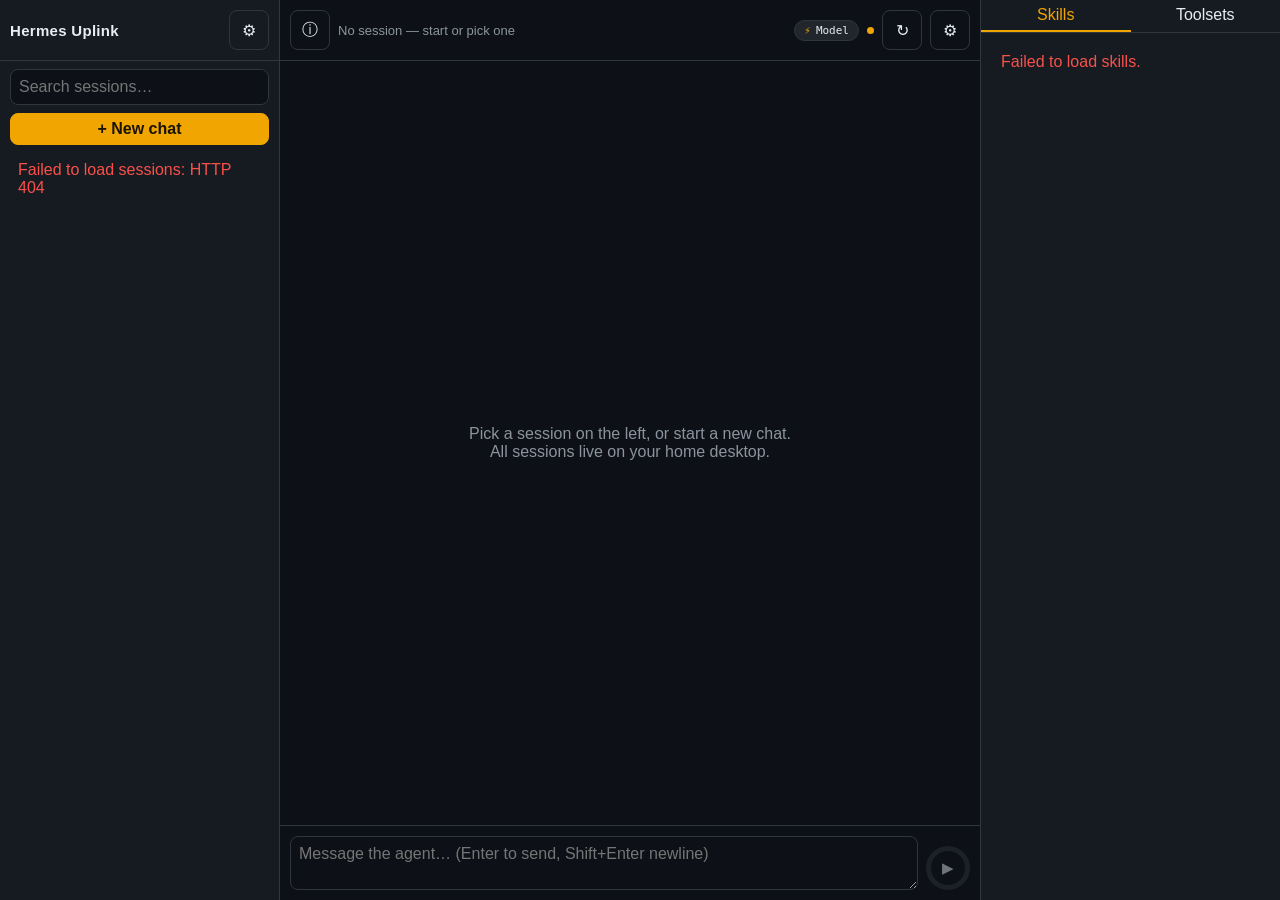
==== commit baab4456: "feat(uplink): harden connectivity — last-render cache, offline banner, idempotency transport Spotty/" ====
--- a/index.html
+++ b/index.html
@@ -275,6 +275,11 @@
   .toast.show{opacity:1; transform:translateY(0)}
   .toast.error{border-color:var(--red); color:#ff7b72}
   .toast.success{border-color:var(--green); color:#7ee787}
+  /* offline banner */
+  #offlineBanner{position:fixed; top:0; left:0; right:0; z-index:1001; background:#d29922; color:#1a1300; font-size:12px; font-weight:600; padding:7px 12px; display:flex; align-items:center; justify-content:center; gap:10px; box-shadow:0 2px 10px rgba(0,0,0,0.4)}
+  #offlineBanner.hidden{display:none !important}
+  #offlineBanner button{background:#1a1300; color:#fff; border:none; padding:3px 10px; border-radius:4px; font-size:11px; font-weight:600; cursor:pointer}
+  #offlineBanner button:hover{background:#382700}
   @media (max-width:600px){
     .modelchip{max-width:120px}
   }
@@ -282,6 +287,10 @@
 </style>
 </head>
 <body>
+  <div class="offline-banner hidden" id="offlineBanner">
+    <span id="offlineBannerText">&#9888; Offline — Reconnecting to Uplink…</span>
+    <button type="button" id="offlineRetryBtn">Retry Now</button>
+  </div>
   <div id="sidebar">
     <div class="bar">
       <h1>Hermes Uplink</h1>
@@ -407,7 +416,41 @@
 let streaming = false;
 let streamingSessionId = null;   // which session owns the active stream
 let currentAbort = null;
+const sessionRenderCache = new Map();
 const FINE_POINTER = window.matchMedia("(pointer: fine)").matches;
+
+function generateUUID(){
+  if(typeof crypto !== "undefined" && typeof crypto.randomUUID === "function"){
+    return crypto.randomUUID();
+  }
+  return "xxxxxxxx-xxxx-4xxx-yxxx-xxxxxxxxxxxx".replace(/[xy]/g, function(c){
+    const r = Math.random() * 16 | 0;
+    const v = c === "x" ? r : (r & 0x3 | 0x8);
+    return v.toString(16);
+  });
+}
+
+function draftKey(sessId){ return "hermes-uplink-draft-" + (sessId || "global"); }
+function saveDraft(sessId, val){
+  try{
+    if(val && val.trim()) localStorage.setItem(draftKey(sessId), val);
+    else localStorage.removeItem(draftKey(sessId));
+  }catch(e){}
+}
+function loadDraft(sessId){
+  try{ return localStorage.getItem(draftKey(sessId)) || ""; }catch(e){ return ""; }
+}
+
+function showOfflineBanner(show, msg){
+  const b = document.getElementById("offlineBanner");
+  if(!b) return;
+  if(show){
+    if(msg) document.getElementById("offlineBannerText").textContent = msg;
+    b.classList.remove("hidden");
+  }else{
+    b.classList.add("hidden");
+  }
+}
 
 function loadCfg(){
   try{
@@ -470,13 +513,16 @@
   }
   try{
     const r = await api("/api/sessions?limit=1");
+    showOfflineBanner(false);
     if(r.status !== 401) return true;
     if(externalMode()){
       showToast("External API unauthorized. Check the API key in Settings.", "error");
       return true;
     }
   }catch(e){
-    showAuth("Cannot reach the Uplink proxy: "+(e.message||e));
+    setStatus("bad");
+    showOfflineBanner(true, "⚠️ Offline — Cannot reach Uplink proxy. Reconnecting…");
+    scheduleProbe();
     return false;
   }
   showAuth("Enter the passphrase shown on your desktop launcher.");
@@ -507,6 +553,7 @@
     if(r.status===204){
       document.getElementById("authInput").value = "";
       document.getElementById("authModal").classList.add("hidden");
+      showOfflineBanner(false);
       boot();
     }else if(r.status===429){
       document.getElementById("authDiag").textContent = "Too many attempts. Wait briefly and try again.";
@@ -538,9 +585,18 @@
 async function probe(){
   try{
     const r = await api("/health");
-    setStatus(r.ok ? "ok" : "bad");
-    if(!r.ok) scheduleProbe(); else clearTimeout(retryTimer);
-  }catch{ setStatus("bad"); scheduleProbe(); }
+    const ok = r.ok;
+    setStatus(ok ? "ok" : "bad");
+    if(ok){
+      showOfflineBanner(false);
+      clearTimeout(retryTimer);
+    } else {
+      scheduleProbe();
+    }
+  }catch{
+    setStatus("bad");
+    scheduleProbe();
+  }
 }
 function scheduleProbe(){
   clearTimeout(retryTimer);
@@ -1215,7 +1271,10 @@
 }
 
 /* ---------- boot ---------- */
+let booted = false;
 function boot(){
+  if(booted) return;
+  booted = true;
   probe();
   loadSessions();
   updateRingState();
@@ -1234,7 +1293,12 @@
    "switch devices a few times a day" pattern. */
 let refreshing = false;
 async function refresh(){
-  if(refreshing || !activeId) { await loadSessions(); return; }
+  if(refreshing) return;
+  if(streaming && streamingSessionId === activeId){
+    await loadSessions();
+    return;
+  }
+  if(!activeId) { await loadSessions(); return; }
   refreshing = true;
   const btn = document.getElementById("refreshBtn");
   btn.style.opacity = "0.5";
@@ -1361,6 +1425,11 @@
   activeId = id;
   updateIdChip();
   document.getElementById("activeTitle").textContent = title || id;
+  const inputEl = document.getElementById("input");
+  if(inputEl){
+    inputEl.value = loadDraft(id);
+    updateRingState();
+  }
   try{
     const r = await api("/api/sessions/"+encodeURIComponent(id)+"/messages");
     if(!r.ok) throw new Error("HTTP "+r.status);
@@ -1384,7 +1453,23 @@
     applyContextFrom(data);
     const msgs = data.data || data.messages || (Array.isArray(data)?data:[]);
     if(activeId === id) renderThread(msgs);
-  }catch(e){ if(activeId === id){ renderThread([]); addMsg("system","Could not load history: "+e.message); } }
+  }catch(e){
+    if(activeId === id){
+      setStatus("bad");
+      showToast("Could not load history: " + (e.message || e), "error");
+      const t = document.getElementById("thread");
+      // NON-DESTRUCTIVE HISTORY INVARIANT: Do not clear thread on network failure.
+      // If DOM is unpopulated, restore strictly from this session's cached render if available.
+      if(!t.hasChildNodes()){
+        const cached = sessionRenderCache.get(id);
+        if(cached && cached.length > 0){
+          renderThread(cached);
+        } else {
+          addMsg("system", "Could not load history: " + (e.message || e));
+        }
+      }
+    }
+  }
   if(activeId !== id) return;
   document.querySelectorAll(".sess").forEach(x=>x.classList.remove("active"));
   await loadSessions();
@@ -1460,6 +1545,9 @@
 async function streamTurn(text, sessionId, opts={}){
   if(streaming) return;
   const addUser = opts.addUser !== false;
+  // NOTE (Idempotency Contract): Client generates turnId forwarded via Idempotency-Key / X-Client-Turn-ID / client_turn_id.
+  // Transport plumbing is live; upstream deduplication state machine is pending in api_server.py.
+  const turnId = opts.turnId || generateUUID();
   const title = document.getElementById("activeTitle").textContent;
   if(addUser) addMsg("user", text);
   const abortCtrl = new AbortController();
@@ -1471,11 +1559,22 @@
   bubble._curRaw = "";
   try{
     const r = await api("/api/sessions/"+encodeURIComponent(sessionId)+"/chat/stream", {
-      method:"POST", headers:{"Content-Type":"application/json"},
-      body: JSON.stringify({input:text}),
+      method:"POST",
+      headers:{
+        "Content-Type":"application/json",
+        "Idempotency-Key": turnId,
+        "X-Client-Turn-ID": turnId
+      },
+      body: JSON.stringify({input:text, client_turn_id: turnId}),
       signal: abortCtrl.signal
     });
-    if(!r.ok) throw new Error("HTTP "+r.status+" "+await r.text());
+    if(!r.ok){
+      const errText = await r.text().catch(()=> "");
+      throw new Error("HTTP "+r.status+(errText ? " "+errText : ""));
+    }
+    // Stream established: safely clear draft from storage
+    saveDraft(sessionId, "");
+    saveDraft(null, "");
     const reader = r.body.getReader();
     const dec = new TextDecoder();
     let buf = "";
@@ -1492,6 +1591,13 @@
     }
     if(buf.trim()) handleFrame(buf, bubble);
   }catch(e){
+    // If stream failed before delivery, preserve draft in storage and restore to input if empty
+    saveDraft(sessionId, text);
+    const inputEl = document.getElementById("input");
+    if(inputEl && !inputEl.value && activeId === sessionId){
+      inputEl.value = text;
+      updateRingState();
+    }
     const body = getOrCreateActiveBody(bubble);
     if(e && e.name === "AbortError") body.textContent += "\n[stopped]";
     else body.textContent += "\n[error] " + (e && e.message ? e.message : e);
@@ -1663,6 +1769,7 @@
   return d;
 }
 function renderThread(msgs){
+  if(activeId) sessionRenderCache.set(activeId, Array.isArray(msgs) ? msgs.slice() : []);
   const t = document.getElementById("thread");
   t.replaceChildren();
 
@@ -2163,7 +2270,10 @@
     e.target.blur();                        // Escape dismisses the keyboard
   }
 });
-document.getElementById("input").addEventListener("input", updateRingState);
+document.getElementById("input").addEventListener("input", ()=>{
+  saveDraft(activeId, document.getElementById("input").value);
+  updateRingState();
+});
 document.getElementById("newBtn").onclick = newSession;
 document.getElementById("refreshBtn").onclick = refresh;
 document.getElementById("searchInput").addEventListener("input", ()=> loadSessions());
@@ -2235,6 +2345,35 @@
   const isSetDef = document.getElementById("modelSetDefault").checked;
   applyModel(mod, prov, isSetDef);
 };
+document.getElementById("offlineRetryBtn").onclick = async ()=>{
+  showToast("Reconnecting…", "info");
+  const inputEl = document.getElementById("input");
+  if(inputEl && !inputEl.value){
+    inputEl.value = loadDraft(activeId) || loadDraft(null);
+    updateRingState();
+  }
+  const authed = await ensureAuth();
+  if(authed) boot();
+};
+
+window.addEventListener("online", async () => {
+  showOfflineBanner(false);
+  if(!booted){
+    const authed = await ensureAuth();
+    if(authed) boot();
+  } else {
+    probe();
+    refresh();
+    probePendingClarify();
+  }
+});
+window.addEventListener("offline", () => {
+  setStatus("bad");
+  showOfflineBanner(true, "⚠️ Offline — Internet connection lost");
+});
+window.addEventListener("pagehide", () => {
+  try { stop(); } catch {}
+});
 
 /* message-action delegation (desktop hover buttons + mobile layout) */
 document.getElementById("thread").addEventListener("click", e=>{
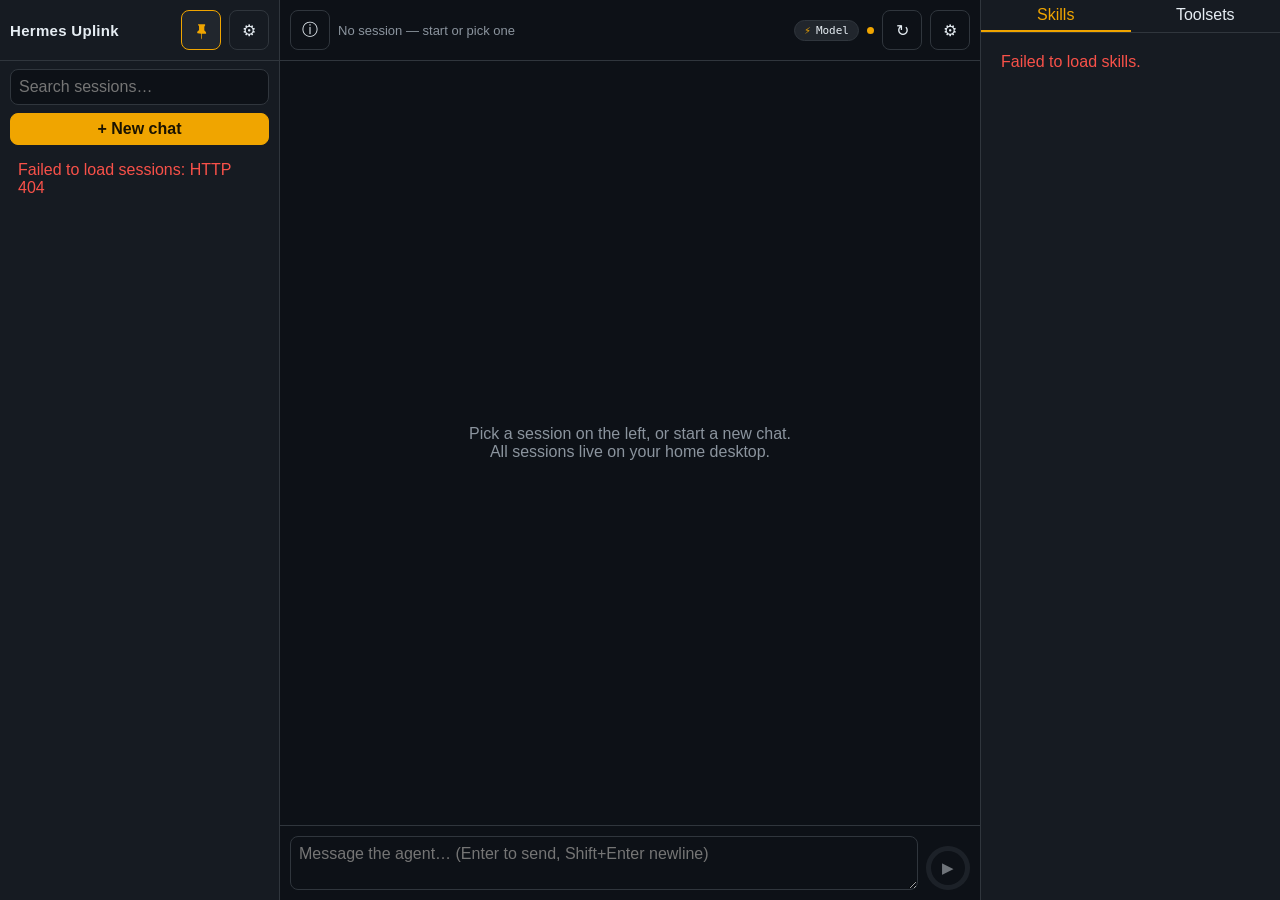
==== commit ab121e3e: "feat(uplink): orientation-gated sidebar pinning, SSE keepalive pings & stream hardening - Frontend: " ====
--- a/index.html
+++ b/index.html
@@ -170,20 +170,48 @@
   .modal label{display:block; font-size:12px; color:var(--muted); margin:12px 0 4px}
   .diag{margin-top:12px; font-size:11px; color:var(--muted); white-space:pre-wrap}
   #thread .empty-state{margin:auto; color:var(--muted); text-align:center}
-
-  /* On desktop the sidebar is always visible, so the hamburger (mobile-only drawer
-     toggle) is a no-op there — hide it to avoid a dead control. */
-  @media (min-width:1024px){ #menuBtn{ display:none } }
-
-  /* mobile / tablet: drawers instead of the squished 3-column band */
+  .scrim{position:fixed; inset:0; background:#0008; z-index:35}
+
+  /* sidebar pin button */
+  #pinSidebarBtn{display:inline-flex; align-items:center; justify-content:center; color:var(--muted); transition:color .15s, border-color .15s, background .15s}
+  #pinSidebarBtn:hover{color:var(--text); border-color:var(--accent)}
+  body.sidebar-pinned #pinSidebarBtn{color:var(--accent); border-color:var(--accent); background:var(--bg3)}
+  body.sidebar-pinned #pinSidebarBtn svg{transform:rotate(-45deg)}
+  #pinSidebarBtn svg{transition:transform .2s ease; display:block}
+
+  /* large / landscape viewports (pinnable sidebar) */
+  @media (min-width:1024px), (min-width:768px) and (orientation:landscape){
+    body.sidebar-pinned #sidebar{
+      position:static; transform:none; width:280px; min-width:280px; height:100vh; height:100dvh;
+      display:flex; flex-direction:column; z-index:auto; box-shadow:none;
+    }
+    body.sidebar-pinned #menuBtn{display:none}
+    body.sidebar-pinned .scrim{display:none !important}
+
+    body:not(.sidebar-pinned) #sidebar{
+      position:fixed; top:0; left:0; z-index:40; height:100%; height:100dvh; width:280px; min-width:280px;
+      transform:translateX(-100%); transition:transform .2s cubic-bezier(0.16, 1, 0.3, 1); box-shadow:none;
+    }
+    body:not(.sidebar-pinned) #sidebar.open{
+      transform:translateX(0); box-shadow:4px 0 24px rgba(0,0,0,0.5);
+    }
+    body:not(.sidebar-pinned) #menuBtn{display:inline-flex}
+  }
+
+  /* mobile / small portrait devices: strictly drawer-only; pin control hidden */
+  @media (max-width:767px), (max-width:1023px) and (orientation:portrait){
+    #pinSidebarBtn{display:none !important}
+    #sidebar{position:fixed !important; top:0; left:0; z-index:40; height:100%; height:100dvh;
+             padding-top:env(safe-area-inset-top); transform:translateX(-100%) !important; transition:transform .2s}
+    #sidebar.open{transform:none !important}
+    #menuBtn{display:inline-flex !important}
+  }
+
+  /* drawer overlays & safe-area insets on mobile & tablet viewports */
   @media (max-width:1023px){
-    #sidebar{position:fixed; top:0; left:0; z-index:40; height:100%; height:100dvh;
-             padding-top:env(safe-area-inset-top); transform:translateX(-100%); transition:.2s}
-    #sidebar.open{transform:none}
     #right{position:fixed; top:0; right:0; z-index:40; height:100%; height:100dvh;
            padding-top:env(safe-area-inset-top); transform:translateX(100%); transition:.2s}
     #right.open{transform:none}
-    .scrim{position:fixed; inset:0; background:#0008; z-index:35}
     #main > .bar{ padding-top:calc(10px + env(safe-area-inset-top)) }
     #composer{ padding-bottom:calc(10px + env(safe-area-inset-bottom)) }
   }
@@ -294,6 +322,11 @@
   <div id="sidebar">
     <div class="bar">
       <h1>Hermes Uplink</h1>
+      <button class="toolbtn" id="pinSidebarBtn" title="Pin sidebar" aria-label="Pin sidebar" aria-pressed="false">
+        <svg width="15" height="15" viewBox="0 0 16 16" fill="currentColor" aria-hidden="true">
+          <path d="M9.828.722a.5.5 0 0 1 .354.146l4.95 4.95a.5.5 0 0 1 0 .707c-.48.48-1.072.588-1.503.588-.177 0-.335-.018-.46-.039l-3.134 3.134a5.927 5.927 0 0 1 .16 1.013c.046.702-.032 1.687-.72 2.375a.5.5 0 0 1-.707 0l-2.829-2.828-3.182 3.182c-.195.195-1.219.909-1.34.788-.12-.12.593-1.146.788-1.34l3.182-3.183L2.947 7.21a.5.5 0 0 1 0-.707c.688-.688 1.673-.766 2.375-.72.348.022.688.072 1.013.16l3.134-3.133a2.772 2.772 0 0 1-.04-.461c0-.43.109-1.022.589-1.503a.5.5 0 0 1 .353-.146z"/>
+        </svg>
+      </button>
       <button class="toolbtn" id="settingsBtn" title="Settings">&#9881;</button>
     </div>
     <div id="search"><input id="searchInput" placeholder="Search sessions…" /></div>
@@ -417,7 +450,58 @@
 let streamingSessionId = null;   // which session owns the active stream
 let currentAbort = null;
 const sessionRenderCache = new Map();
+let currentRenderedSessionId = null;
 const FINE_POINTER = window.matchMedia("(pointer: fine)").matches;
+
+/* ---------- Sidebar Pinning & Layout Engine ---------- */
+const PIN_STORAGE_KEY = "hermes-uplink-sidebar-pinned";
+const PIN_MEDIA_QUERY = "(min-width: 1024px), (min-width: 768px) and (orientation: landscape)";
+const pinMatcher = window.matchMedia(PIN_MEDIA_QUERY);
+
+function canPinSidebar(){
+  return pinMatcher.matches;
+}
+
+function isSidebarPinnedPref(){
+  try{
+    const stored = localStorage.getItem(PIN_STORAGE_KEY);
+    if(stored !== null) return stored === "true";
+  }catch(e){}
+  return window.innerWidth >= 1024;
+}
+
+function isSidebarPinnedEffective(){
+  return canPinSidebar() && isSidebarPinnedPref();
+}
+
+function applySidebarState(pinned, openFlyout = false){
+  const effective = canPinSidebar() && pinned;
+  document.body.classList.toggle("sidebar-pinned", effective);
+  const pinBtn = document.getElementById("pinSidebarBtn");
+  if(pinBtn){
+    pinBtn.setAttribute("aria-pressed", effective ? "true" : "false");
+    pinBtn.title = effective ? "Unpin sidebar" : "Pin sidebar";
+  }
+  const s = document.getElementById("sidebar");
+  if(effective){
+    if(s) s.classList.remove("open");
+    toggleScrim(false);
+  } else if(openFlyout){
+    if(s) s.classList.add("open");
+    toggleScrim(true);
+  }
+}
+
+function toggleSidebarPin(){
+  if(!canPinSidebar()) return;
+  const current = document.body.classList.contains("sidebar-pinned");
+  const next = !current;
+  try{ localStorage.setItem(PIN_STORAGE_KEY, String(next)); }catch(e){}
+  applySidebarState(next, !next);
+}
+
+// Initial synchronous execution to prevent CLS
+applySidebarState(isSidebarPinnedPref(), false);
 
 function generateUUID(){
   if(typeof crypto !== "undefined" && typeof crypto.randomUUID === "function"){
@@ -431,14 +515,46 @@
 }
 
 function draftKey(sessId){ return "hermes-uplink-draft-" + (sessId || "global"); }
-function saveDraft(sessId, val){
+function draftTurnKey(sessId){ return "hermes-uplink-turn-" + (sessId || "global"); }
+function saveDraft(sessId, val, turnId){
   try{
-    if(val && val.trim()) localStorage.setItem(draftKey(sessId), val);
-    else localStorage.removeItem(draftKey(sessId));
+    if(val && val.trim()){
+      localStorage.setItem(draftKey(sessId), val);
+      if(turnId) localStorage.setItem(draftTurnKey(sessId), turnId);
+      else if(turnId === "") localStorage.removeItem(draftTurnKey(sessId));
+    }else{
+      localStorage.removeItem(draftKey(sessId));
+      localStorage.removeItem(draftTurnKey(sessId));
+    }
   }catch(e){}
 }
 function loadDraft(sessId){
   try{ return localStorage.getItem(draftKey(sessId)) || ""; }catch(e){ return ""; }
+}
+function loadDraftTurnId(sessId){
+  try{ return localStorage.getItem(draftTurnKey(sessId)) || ""; }catch(e){ return ""; }
+}
+function reconcileDraftWithMessages(sessId, msgs){
+  if(!sessId || !Array.isArray(msgs) || msgs.length === 0) return;
+  const draft = loadDraft(sessId).trim();
+  if(!draft) return;
+  for(let i = msgs.length - 1; i >= 0; i--){
+    const m = msgs[i];
+    if(safeRole(m.role) === "user"){
+      const userText = str(m.content).trim();
+      if(userText && userText === draft){
+        saveDraft(sessId, "");
+        if(activeId === sessId){
+          const inputEl = document.getElementById("input");
+          if(inputEl && inputEl.value.trim() === draft){
+            inputEl.value = "";
+            updateRingState();
+          }
+        }
+      }
+      break;
+    }
+  }
 }
 
 function showOfflineBanner(show, msg){
@@ -1326,6 +1442,7 @@
     applyContextFrom(d);
     const msgs = d.data || d.messages || (Array.isArray(d)?d:[]);
     renderThread(msgs);
+    reconcileDraftWithMessages(activeId, msgs);
   }catch(e){
     setStatus("bad");
   }finally{
@@ -1339,7 +1456,8 @@
 /* ---------- sessions ---------- */
 async function loadSessions(){
   const el = document.getElementById("sessionList");
-  showLoading(el);
+  const hasExisting = el.querySelector(".sess");
+  if(!hasExisting) showLoading(el);
   try{
     const r = await api("/api/sessions?limit=200&include_children=true");
     if(r.status === 401){ showAuth("Your browser session expired. Enter the passphrase again."); return; }
@@ -1347,7 +1465,10 @@
     const data = await r.json();
     const sessions = Array.isArray(data) ? data : (data.sessions||data.data||[]);
     renderSessions(sessions);
-  }catch(e){ showError(el, "Failed to load sessions: "+(e.message||e)); }
+  }catch(e){
+    if(!hasExisting) showError(el, "Failed to load sessions: "+(e.message||e));
+    else setStatus("bad");
+  }
 }
 
 function renderSessions(sessions){
@@ -1362,6 +1483,7 @@
     if(q && !title.toLowerCase().includes(q) && !source.toLowerCase().includes(q)) continue;
     const div = document.createElement("div");
     div.className = "sess" + (s.id===activeId?" active":"");
+    div.dataset.sid = s.id;
     const titleNode = document.createElement("div");
     titleNode.className = "t";
     titleNode.textContent = title;
@@ -1422,13 +1544,30 @@
   // correct for the session being opened. The aborted server turn keeps
   // running server-side and lands in history on next reload.
   if(streaming && currentAbort){ try{ currentAbort.abort(); }catch(e){} }
+  if(!isSidebarPinnedEffective()){
+    const s = document.getElementById("sidebar");
+    if(s) s.classList.remove("open");
+    toggleScrim(false);
+  }
   activeId = id;
   updateIdChip();
   document.getElementById("activeTitle").textContent = title || id;
+  document.querySelectorAll(".sess").forEach(x=>x.classList.toggle("active", x.dataset.sid === id));
   const inputEl = document.getElementById("input");
   if(inputEl){
     inputEl.value = loadDraft(id);
     updateRingState();
+  }
+  const isSessionSwitch = currentRenderedSessionId !== id;
+  if(isSessionSwitch){
+    currentRenderedSessionId = id;
+    const t = document.getElementById("thread");
+    const cached = sessionRenderCache.get(id);
+    if(cached && cached.length > 0){
+      renderThread(cached);
+    } else {
+      t.replaceChildren();
+    }
   }
   try{
     const r = await api("/api/sessions/"+encodeURIComponent(id)+"/messages");
@@ -1452,7 +1591,10 @@
 
     applyContextFrom(data);
     const msgs = data.data || data.messages || (Array.isArray(data)?data:[]);
-    if(activeId === id) renderThread(msgs);
+    if(activeId === id){
+      renderThread(msgs);
+      reconcileDraftWithMessages(id, msgs);
+    }
   }catch(e){
     if(activeId === id){
       setStatus("bad");
@@ -1471,7 +1613,7 @@
     }
   }
   if(activeId !== id) return;
-  document.querySelectorAll(".sess").forEach(x=>x.classList.remove("active"));
+  document.querySelectorAll(".sess").forEach(x=>x.classList.toggle("active", x.dataset.sid === id));
   await loadSessions();
 }
 
@@ -1592,7 +1734,7 @@
     if(buf.trim()) handleFrame(buf, bubble);
   }catch(e){
     // If stream failed before delivery, preserve draft in storage and restore to input if empty
-    saveDraft(sessionId, text);
+    saveDraft(sessionId, text, turnId);
     const inputEl = document.getElementById("input");
     if(inputEl && !inputEl.value && activeId === sessionId){
       inputEl.value = text;
@@ -1632,9 +1774,14 @@
   }
   if(!activeId){ await newSession(); }
   if(!activeId) return;
+  let turnId = loadDraftTurnId(activeId);
+  if(!turnId){
+    turnId = generateUUID();
+    saveDraft(activeId, text, turnId);
+  }
   ta.value = "";
   updateRingState();
-  await streamTurn(text, activeId, {addUser:true});
+  await streamTurn(text, activeId, {addUser:true, turnId: turnId});
 }
 
 function stop(){
@@ -1642,6 +1789,7 @@
 }
 
 function handleFrame(frame, bubble){
+  if(frame.startsWith(":")) return;
   // Frames arriving for a session the user has switched away from are
   // dropped: their turn keeps running server-side and appears in history
   // on next reload. Without this, tool cards and deltas leak into the
@@ -1769,7 +1917,10 @@
   return d;
 }
 function renderThread(msgs){
-  if(activeId) sessionRenderCache.set(activeId, Array.isArray(msgs) ? msgs.slice() : []);
+  if(activeId){
+    sessionRenderCache.set(activeId, Array.isArray(msgs) ? msgs.slice() : []);
+    currentRenderedSessionId = activeId;
+  }
   const t = document.getElementById("thread");
   t.replaceChildren();
 
@@ -1929,7 +2080,9 @@
 
 /* ---------- skills / toolsets ---------- */
 async function loadSkills(){
-  const el=document.getElementById("skillsList"); showLoading(el);
+  const el=document.getElementById("skillsList");
+  const hasExisting = el.querySelector(".card");
+  if(!hasExisting) showLoading(el);
   try{ const r=await api("/v1/skills"); if(!r.ok) throw new Error("HTTP "+r.status); const d=await r.json();
     const arr=Array.isArray(d)?d:(d.data||[]);
     el.replaceChildren();
@@ -1939,10 +2092,12 @@
       c.append(name, description);
       el.appendChild(c); }
     if(!arr.length) el.appendChild(messageElement("None reported."));
-  }catch(e){ showError(el, "Failed to load skills."); }
+  }catch(e){ if(!hasExisting) showError(el, "Failed to load skills."); }
 }
 async function loadTools(){
-  const el=document.getElementById("toolsList"); showLoading(el);
+  const el=document.getElementById("toolsList");
+  const hasExisting = el.querySelector(".card");
+  if(!hasExisting) showLoading(el);
   try{ const r=await api("/v1/toolsets"); if(!r.ok) throw new Error("HTTP "+r.status); const d=await r.json();
     const arr=Array.isArray(d)?d:(d.data||[]);
     el.replaceChildren();
@@ -1955,7 +2110,7 @@
       if(tools){ const toolList=document.createElement("div"); toolList.className="tools"; toolList.textContent=tools; c.appendChild(toolList); }
       el.appendChild(c); }
     if(!arr.length) el.appendChild(messageElement("None reported."));
-  }catch(e){ showError(el, "Failed to load toolsets."); }
+  }catch(e){ if(!hasExisting) showError(el, "Failed to load toolsets."); }
 }
 
 /* ---------- diagnostics ---------- */
@@ -2271,7 +2426,7 @@
   }
 });
 document.getElementById("input").addEventListener("input", ()=>{
-  saveDraft(activeId, document.getElementById("input").value);
+  saveDraft(activeId, document.getElementById("input").value, "");
   updateRingState();
 });
 document.getElementById("newBtn").onclick = newSession;
@@ -2301,6 +2456,21 @@
 document.getElementById("tabSkills").onclick = ()=>{ document.getElementById("tabSkills").classList.add("on"); document.getElementById("tabTools").classList.remove("on"); document.getElementById("skillsList").classList.remove("hidden"); document.getElementById("toolsList").classList.add("hidden"); };
 document.getElementById("tabTools").onclick = ()=>{ document.getElementById("tabTools").classList.add("on"); document.getElementById("tabSkills").classList.remove("on"); document.getElementById("toolsList").classList.remove("hidden"); document.getElementById("skillsList").classList.add("hidden"); };
 document.getElementById("infoBtn").onclick = ()=>{ document.getElementById("settingsModal").classList.remove("hidden"); document.getElementById("cfgUrl").value=cfg.url||""; document.getElementById("cfgKey").value=""; runDiag(); };
+document.getElementById("pinSidebarBtn").onclick = toggleSidebarPin;
+try{
+  pinMatcher.addEventListener("change", ()=>{ applySidebarState(isSidebarPinnedPref(), false); });
+}catch(e){
+  try{ pinMatcher.addListener(()=>{ applySidebarState(isSidebarPinnedPref(), false); }); }catch(e){}
+}
+window.addEventListener("keydown", (e)=>{
+  if(e.key === "Escape" && !isSidebarPinnedEffective()){
+    const s = document.getElementById("sidebar");
+    if(s && s.classList.contains("open")){
+      s.classList.remove("open");
+      toggleScrim(false);
+    }
+  }
+});
 document.getElementById("settingsBtn").onclick = ()=>{ document.getElementById("settingsModal").classList.remove("hidden"); document.getElementById("cfgUrl").value=cfg.url||""; document.getElementById("cfgKey").value=cfg.key||""; runDiag(); };
 document.getElementById("cfgCancel").onclick = ()=> document.getElementById("settingsModal").classList.add("hidden");
 document.getElementById("cfgSave").onclick = ()=>{ cfg.url=document.getElementById("cfgUrl").value.trim(); cfg.key=document.getElementById("cfgKey").value.trim(); saveCfg(); document.getElementById("settingsModal").classList.add("hidden"); loadSessions(); };
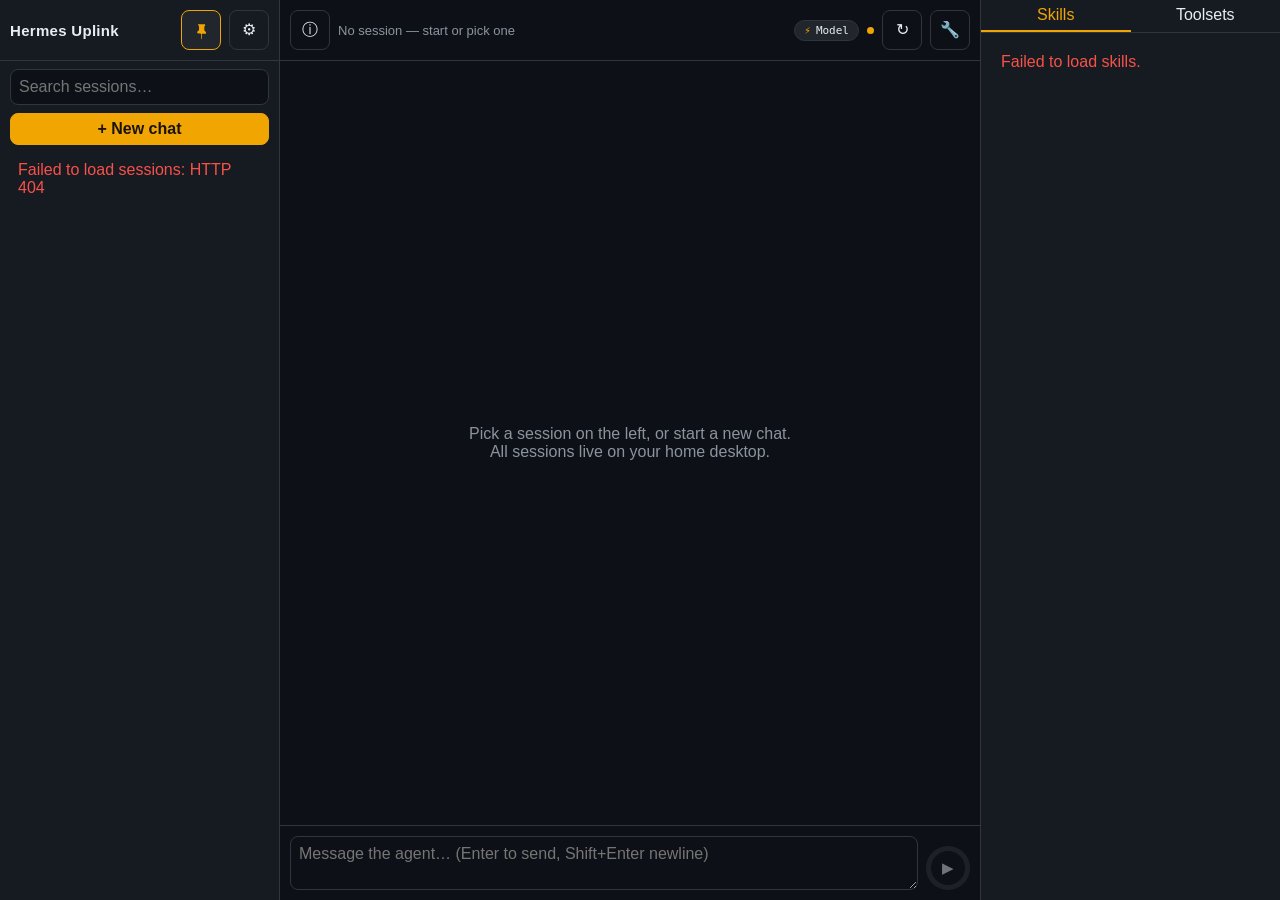
==== commit 8e00d70c: "feat(uplink): two-row mobile header, More menu, accessible controls - Header is one row on wide pane" ====
--- a/index.html
+++ b/index.html
@@ -40,7 +40,8 @@
 
   .bar{display:flex; align-items:center; gap:8px; padding:10px; border-bottom:1px solid var(--border)}
   .bar h1{font-size:15px; margin:0; flex:1; letter-spacing:.3px}
-  .toolbtn{background:transparent; border:1px solid var(--border); width:40px; height:40px; padding:0; flex:none}
+  .toolbtn{background:transparent; border:1px solid var(--border); width:40px; height:40px; padding:0; flex:none;
+           display:inline-flex; align-items:center; justify-content:center; line-height:1}
   .new-chat-bar{border:none; padding:0 10px 6px}
   .new-chat-button{flex:1}
   .active-title{flex:1; font-size:13px; color:var(--muted); min-width:0; overflow:hidden; text-overflow:ellipsis; white-space:nowrap}
@@ -134,7 +135,7 @@
   .sysnote-b{padding:0 10px 8px; color:var(--muted)}
   .sysnote-b > :last-child{margin-bottom:0}
 
-  .dot{width:7px;height:7px;border-radius:50%;background:var(--muted);display:inline-block}
+  .dot{width:7px;height:7px;border-radius:50%;background:var(--muted);display:inline-block;flex:none}
   .dot.run{background:var(--accent); animation:pulse 1s infinite}
   .dot.done{background:var(--green)}
   .dot.failed{background:var(--red)}
@@ -216,9 +217,51 @@
     #composer{ padding-bottom:calc(10px + env(safe-area-inset-bottom)) }
   }
 
+
+  /* ---- main header: one row on wide panes; two rows + More menu on narrow panes ----
+     Width is the *main pane* (container query), not the viewport: a phone in landscape
+     pins the sidebar and leaves a pane the viewport rules would misjudge. No inline
+     style attributes anywhere (CSP style-src-attr 'none'). */
+  #main > .bar{display:block; container-type:inline-size; container-name:mainbar}
+  .bar-inner{display:flex; align-items:center; gap:8px; min-width:0}
+  .bar-row{display:contents}
+  .modelchip .modelchip-body{display:flex; flex-direction:column; min-width:0; text-align:left}
+  .modelchip .modelchip-prov{display:none; font-size:10px; color:var(--muted); line-height:1.2; margin-top:2px;
+                             overflow:hidden; text-overflow:ellipsis; white-space:nowrap}
+  .moremenu-wrap{display:none; position:relative; flex:none}
+  .moremenu{position:absolute; right:0; top:calc(100% + 6px); min-width:210px; z-index:60; display:flex; flex-direction:column;
+            background:var(--bg2); border:1px solid var(--border); border-radius:10px; padding:4px;
+            box-shadow:0 8px 24px rgba(0,0,0,0.5)}
+  .moremenu button{border:none; background:transparent; text-align:left; border-radius:8px; padding:0 12px; min-height:44px}
+  .moremenu button:hover,.moremenu button:focus-visible{background:var(--bg3); outline:none}
+  .moremenu button:disabled{opacity:0.45; cursor:default}
+  @container mainbar (max-width:600px){
+    .bar-inner{flex-direction:column; align-items:stretch; gap:6px}
+    .bar-row{display:flex; align-items:center; gap:8px; min-width:0}
+    #infoBtn,#refreshBtn,#rightBtn,#idChip{display:none}
+    .moremenu-wrap{display:block}
+    .active-title{white-space:normal; display:-webkit-box; -webkit-line-clamp:2; -webkit-box-orient:vertical; line-height:1.3}
+    .modelchip{flex:1 1 auto; max-width:none; min-width:0; border-radius:12px; padding:6px 10px; align-items:flex-start}
+    .modelchip .modelchip-icon{margin-top:1px}
+    .modelchip .modelchip-text{white-space:normal; display:-webkit-box; -webkit-line-clamp:2; -webkit-box-orient:vertical;
+                               line-height:1.25; font-size:12px}
+    .modelchip .modelchip-prov{display:block}
+    @media (max-height:480px){
+      /* landscape phone / keyboard open: keep the thread tall - one compact row */
+      .bar-inner{flex-direction:row; align-items:center; gap:8px}
+      .bar-row{display:contents}
+      .active-title{-webkit-line-clamp:1}
+      .modelchip{flex:0 1 220px}
+      .modelchip .modelchip-prov{display:none}
+    }
+  }
+
   /* coarse-pointer (phone/tablet finger): bigger text, no resize handle */
   @media (pointer:coarse){
     body{font-size:16px}
+    .toolbtn{width:44px; height:44px}
+    .modelchip{min-height:44px}
+    .idchip{min-height:44px}
     .sess .t{font-size:15px}
     #composer textarea{resize:none}
   }
@@ -308,9 +351,6 @@
   #offlineBanner.hidden{display:none !important}
   #offlineBanner button{background:#1a1300; color:#fff; border:none; padding:3px 10px; border-radius:4px; font-size:11px; font-weight:600; cursor:pointer}
   #offlineBanner button:hover{background:#382700}
-  @media (max-width:600px){
-    .modelchip{max-width:120px}
-  }
 
 </style>
 </head>
@@ -327,7 +367,7 @@
           <path d="M9.828.722a.5.5 0 0 1 .354.146l4.95 4.95a.5.5 0 0 1 0 .707c-.48.48-1.072.588-1.503.588-.177 0-.335-.018-.46-.039l-3.134 3.134a5.927 5.927 0 0 1 .16 1.013c.046.702-.032 1.687-.72 2.375a.5.5 0 0 1-.707 0l-2.829-2.828-3.182 3.182c-.195.195-1.219.909-1.34.788-.12-.12.593-1.146.788-1.34l3.182-3.183L2.947 7.21a.5.5 0 0 1 0-.707c.688-.688 1.673-.766 2.375-.72.348.022.688.072 1.013.16l3.134-3.133a2.772 2.772 0 0 1-.04-.461c0-.43.109-1.022.589-1.503a.5.5 0 0 1 .353-.146z"/>
         </svg>
       </button>
-      <button class="toolbtn" id="settingsBtn" title="Settings">&#9881;</button>
+      <button class="toolbtn" id="settingsBtn" title="Settings" aria-label="Settings">&#9881;</button>
     </div>
     <div id="search"><input id="searchInput" placeholder="Search sessions…" /></div>
     <div class="bar new-chat-bar">
@@ -338,18 +378,33 @@
 
   <div id="main">
     <div class="bar">
-      <button class="toolbtn" id="menuBtn" title="Sessions">&#9776;</button>
-      <button class="toolbtn" id="infoBtn" title="Capabilities">&#9432;</button>
-      <div class="active-title" id="activeTitle">No session — start or pick one</div>
-      <button class="modelchip" id="modelChip" type="button" title="Active Model — click to switch">
-        <span class="modelchip-icon">⚡</span><span class="modelchip-text" id="modelChipText">Model</span>
-      </button>
-      <button class="idchip hidden" id="idChip" type="button" title="Copy session ID">
-        <span class="idchip-glyph">&#128203;</span><span class="idchip-id"></span>
-      </button>
-      <span id="statusDot" class="dot" title="Connection status"></span>
-      <button class="toolbtn" id="refreshBtn" title="Refresh (or just switch to this tab)">&#8635;</button>
-      <button class="toolbtn" id="rightBtn" title="Skills / Tools">&#9881;</button>
+     <div class="bar-inner">
+      <div class="bar-row bar-primary">
+        <button class="toolbtn" id="menuBtn" title="Sessions" aria-label="Sessions">&#9776;</button>
+        <button class="toolbtn" id="infoBtn" title="Capabilities" aria-label="Capabilities">&#9432;</button>
+        <div class="active-title" id="activeTitle">No session — start or pick one</div>
+      </div>
+      <div class="bar-row bar-secondary">
+        <button class="modelchip" id="modelChip" type="button" title="Active Model — click to switch" aria-label="Model: choose model">
+          <span class="modelchip-icon" aria-hidden="true">⚡</span><span class="modelchip-body"><span class="modelchip-text" id="modelChipText">Model</span><span class="modelchip-prov" id="modelChipProv"></span></span>
+        </button>
+        <button class="idchip hidden" id="idChip" type="button" title="Copy session ID" aria-label="Copy session ID">
+          <span class="idchip-glyph" aria-hidden="true">&#128203;</span><span class="idchip-id"></span>
+        </button>
+        <span id="statusDot" class="dot" role="img" title="Connection status" aria-label="Connection status"></span>
+        <div class="moremenu-wrap" id="moreWrap">
+          <button class="toolbtn" id="moreBtn" type="button" title="More" aria-label="More actions" aria-haspopup="menu" aria-expanded="false" aria-controls="moreMenu">&#8943;</button>
+          <div class="moremenu hidden" id="moreMenu" role="menu" aria-label="More actions">
+            <button type="button" role="menuitem" data-target="infoBtn">Capabilities</button>
+            <button type="button" role="menuitem" data-target="idChip" id="moreCopyId">Copy session ID</button>
+            <button type="button" role="menuitem" data-target="refreshBtn">Refresh</button>
+            <button type="button" role="menuitem" data-target="rightBtn">Skills / Tools</button>
+          </div>
+        </div>
+        <button class="toolbtn" id="refreshBtn" title="Refresh (or just switch to this tab)" aria-label="Refresh">&#8635;</button>
+        <button class="toolbtn" id="rightBtn" title="Skills / Tools" aria-label="Skills and tools">&#128295;</button>
+      </div>
+     </div>
     </div>
     <div id="thread"><div class="empty-state">
       Pick a session on the left, or start a new chat.<br/>All sessions live on your home desktop.</div></div>
@@ -452,6 +507,11 @@
 const sessionRenderCache = new Map();
 let currentRenderedSessionId = null;
 const FINE_POINTER = window.matchMedia("(pointer: fine)").matches;
+if(!FINE_POINTER){
+  // Coarse pointer: Enter inserts a newline (Ctrl+Enter or the send button sends), so don't advertise Enter-to-send.
+  const _inp = document.getElementById("input");
+  if(_inp) _inp.placeholder = "Message the agent…";
+}
 
 /* ---------- Sidebar Pinning & Layout Engine ---------- */
 const PIN_STORAGE_KEY = "hermes-uplink-sidebar-pinned";
@@ -697,6 +757,7 @@
   const d = document.getElementById("statusDot");
   d.className = "dot " + (state==="ok"?"done":state==="bad"?"run":"");
   d.title = state==="ok" ? "Connected" : state==="bad" ? "Reconnecting…" : "Connecting…";
+  d.setAttribute("aria-label", "Connection: " + d.title);
 }
 async function probe(){
   try{
@@ -1185,19 +1246,28 @@
   const parts = String(modelStr).split("/");
   return parts[parts.length - 1];
 }
+// Allow the narrow (two-line) chip to wrap at meaningful boundaries only: after - _ . : in the name.
+function softWrapModelName(name){
+  return String(name).replace(/([-_.:])(?=[^-_.:])/g, "$1\u200b");
+}
 
 function updateModelChip(modelName, providerName){
   const chip = document.getElementById("modelChip");
   const textEl = document.getElementById("modelChipText");
+  const provEl = document.getElementById("modelChipProv");
   if(!chip || !textEl) return;
   const activeModel = modelName || cfg.defaultModel || (modelOptions && modelOptions.model);
   const activeProv = providerName || cfg.defaultProvider || (modelOptions && modelOptions.provider);
   if(activeModel){
-    textEl.textContent = formatModelName(activeModel);
+    textEl.textContent = softWrapModelName(formatModelName(activeModel));
     chip.title = "Active Model: " + activeModel + (activeProv ? " (" + activeProv + ")" : "") + (modelName ? "" : " [Default]") + "\nClick to switch";
+    if(provEl) provEl.textContent = (activeProv || "") + (modelName ? "" : (activeProv ? " · default" : "default"));
+    chip.setAttribute("aria-label", "Model " + activeModel + (activeProv ? ", provider " + activeProv : "") + (modelName ? "" : ", default") + ". Opens model picker");
   } else {
     textEl.textContent = "Model";
     chip.title = "Select Model / Provider";
+    if(provEl) provEl.textContent = "";
+    chip.setAttribute("aria-label", "Select model and provider");
   }
 }
 
@@ -1512,6 +1582,7 @@
   chip.classList.remove("hidden");
   idEl.textContent = activeId.length > 8 ? activeId.slice(-7) : activeId;
   chip.title = "Copy session ID: " + activeId;
+  chip.setAttribute("aria-label", "Copy session ID " + activeId);
 }
 function copyActiveId(){
   if(!activeId) return;
@@ -2447,6 +2518,41 @@
 document.getElementById("menuBtn").onclick = ()=>{
   const s=document.getElementById("sidebar"); s.classList.toggle("open"); toggleScrim(s.classList.contains("open"));
 };
+/* ---- More menu (narrow header) ---- */
+(function(){
+  const btn = document.getElementById("moreBtn"), menu = document.getElementById("moreMenu");
+  if(!btn || !menu) return;
+  const items = ()=> Array.from(menu.querySelectorAll('[role="menuitem"]')).filter(b=>!b.disabled);
+  function close(returnFocus){
+    if(menu.classList.contains("hidden")) return;
+    menu.classList.add("hidden"); btn.setAttribute("aria-expanded", "false");
+    if(returnFocus) btn.focus();
+  }
+  function open(){
+    const copy = document.getElementById("moreCopyId");
+    copy.disabled = !activeId;   // idChip is hidden until a session is active
+    menu.classList.remove("hidden"); btn.setAttribute("aria-expanded", "true");
+    const first = items()[0]; if(first) first.focus();
+  }
+  btn.addEventListener("click", ()=>{ menu.classList.contains("hidden") ? open() : close(true); });
+  menu.addEventListener("click", (e)=>{
+    const item = e.target.closest("[data-target]"); if(!item || item.disabled) return;
+    const target = document.getElementById(item.dataset.target);
+    close(false);
+    if(!target) return;
+    target.click();
+    if(item.dataset.target === "idChip") showToast("Session ID copied", "success");
+  });
+  menu.addEventListener("keydown", (e)=>{
+    const list = items(), i = list.indexOf(document.activeElement);
+    if(e.key === "ArrowDown"){ e.preventDefault(); list[(i+1) % list.length].focus(); }
+    else if(e.key === "ArrowUp"){ e.preventDefault(); list[(i-1+list.length) % list.length].focus(); }
+    else if(e.key === "Escape"){ e.preventDefault(); e.stopPropagation(); close(true); }
+    else if(e.key === "Tab"){ close(false); }
+  });
+  document.addEventListener("pointerdown", (e)=>{ if(!menu.classList.contains("hidden") && !document.getElementById("moreWrap").contains(e.target)) close(false); });
+  window.addEventListener("resize", ()=> close(false));
+})();
 document.getElementById("scrim").onclick = ()=>{
   document.getElementById("sidebar").classList.remove("open");
   document.getElementById("right").classList.remove("open");
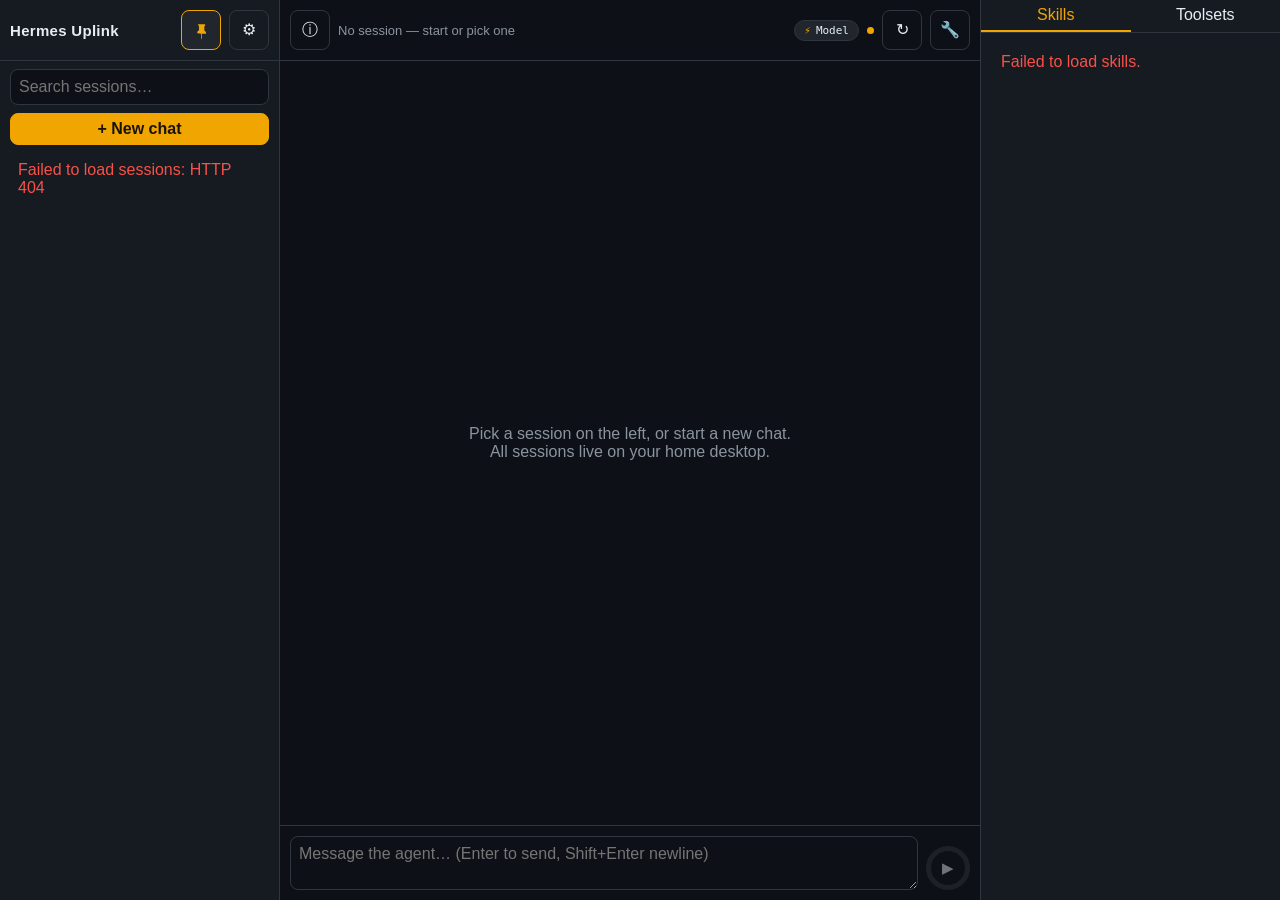
==== commit 2ef58f94: "feat(uplink): per-session unread indicators and shared read marking - Session rows show an "unread" " ====
--- a/index.html
+++ b/index.html
@@ -68,6 +68,10 @@
   .sess .m{font-size:11px; color:var(--muted); margin-top:2px; display:flex; gap:6px; flex-wrap:wrap}
   .badge{font-size:10px; padding:1px 6px; border-radius:10px; background:var(--bg); border:1px solid var(--border); color:var(--muted)}
   .badge.live{color:var(--green); border-color:var(--green)}
+  .badge.unread{color:var(--green); border-color:var(--green); font-weight:600}
+  #menuBtn{position:relative}
+  #menuBtn.has-attn::after{content:""; position:absolute; top:5px; right:5px; width:10px; height:10px; border-radius:50%;
+                           background:var(--green); border:2px solid var(--bg)}
 
   #thread{flex:1; overflow:auto; padding:14px; display:flex; flex-direction:column; gap:12px}
   .msg{border-radius:10px; padding:10px 12px; max-width:92%; line-height:1.5}
@@ -1513,6 +1517,7 @@
     const msgs = d.data || d.messages || (Array.isArray(d)?d:[]);
     renderThread(msgs);
     reconcileDraftWithMessages(activeId, msgs);
+    markRead(activeId, "refresh");   // visible + freshly loaded; rate limited
   }catch(e){
     setStatus("bad");
   }finally{
@@ -1522,6 +1527,53 @@
 }
 document.addEventListener("visibilitychange", ()=>{ if(!document.hidden){ refresh(); probePendingClarify(); } });
 window.addEventListener("focus", ()=>{ refresh(); probePendingClarify(); });
+
+/* ---------- unread state (shared read watermark; see docs/mobile-edge-ux-and-session-status-spec.md) ---------- */
+// Backend: sessions rows carry `unread` (activity newer than the shared last_read_at); PATCH {unread:false} stamps it.
+// A just-written local value outranks a list page for UNREAD_WRITE_GUARD_MS (mirrors Electron's write guard) so a stale
+// page cannot flip a just-read session back to unread. Absent `unread` (older backend) renders nothing.
+const UNREAD_WRITE_GUARD_MS = 10000;
+const READ_MARK_MIN_INTERVAL_MS = 10000;
+const unreadGuard = new Map();   // id -> {value:boolean, at:ms}
+const lastReadMark = new Map();  // id -> ms of last write (rate limit for passive triggers)
+let lastSessionRows = [];
+function effectiveUnread(s){
+  const g = unreadGuard.get(s.id);
+  if(g && Date.now() - g.at < UNREAD_WRITE_GUARD_MS) return g.value;
+  return s.unread === true;
+}
+function updateDrawerDot(){
+  const btn = document.getElementById("menuBtn");
+  if(!btn) return;
+  const has = lastSessionRows.some(s=> s.id !== activeId && effectiveUnread(s));
+  btn.classList.toggle("has-attn", has);
+  btn.setAttribute("aria-label", has ? "Sessions — another session has unread messages" : "Sessions");
+}
+function clearRowUnread(id){
+  document.querySelectorAll(".sess").forEach(x=>{
+    if(x.dataset.sid !== id) return;
+    x.classList.remove("unread");
+    const b = x.querySelector(".badge.unread"); if(b) b.remove();
+  });
+}
+// reason: "open"/"completion" always write (user-visible acknowledgement); passive triggers are rate limited.
+async function markRead(id, reason){
+  if(!id || document.visibilityState !== "visible") return;
+  const passive = reason !== "open" && reason !== "completion";
+  const now = Date.now();
+  if(passive && (streaming || now - (lastReadMark.get(id) || 0) < READ_MARK_MIN_INTERVAL_MS)) return;
+  lastReadMark.set(id, now);
+  unreadGuard.set(id, {value:false, at:now});
+  clearRowUnread(id); updateDrawerDot();
+  try{
+    const r = await api("/api/sessions/"+encodeURIComponent(id), {
+      method:"PATCH", headers:{"Content-Type":"application/json"}, body: JSON.stringify({unread:false})
+    });
+    if(!r.ok) throw new Error("HTTP "+r.status);
+  }catch(e){
+    unreadGuard.delete(id); lastReadMark.delete(id);   // write failed: do not pretend it was read
+  }
+}
 
 /* ---------- sessions ---------- */
 async function loadSessions(){
@@ -1542,6 +1594,10 @@
 }
 
 function renderSessions(sessions){
+  // Internal delegate children are not ordinary conversations; the API marks them (is_internal_child).
+  sessions = sessions.filter(s=> !(s && s.is_internal_child === true));
+  lastSessionRows = sessions;
+  updateDrawerDot();
   const el = document.getElementById("sessionList");
   const q = (document.getElementById("searchInput").value||"").toLowerCase();
   el.replaceChildren();
@@ -1559,6 +1615,11 @@
     titleNode.textContent = title;
     const meta = document.createElement("div");
     meta.className = "m";
+    if(effectiveUnread(s)){
+      div.classList.add("unread");
+      const ub = badgeElement("unread", false); ub.classList.add("unread");
+      meta.appendChild(ub);
+    }
     meta.appendChild(badgeElement(source, false));
     if(s.active) meta.appendChild(badgeElement("live", true));
     const count = document.createElement("span");
@@ -1622,6 +1683,7 @@
   }
   activeId = id;
   updateIdChip();
+  updateDrawerDot();
   document.getElementById("activeTitle").textContent = title || id;
   document.querySelectorAll(".sess").forEach(x=>x.classList.toggle("active", x.dataset.sid === id));
   const inputEl = document.getElementById("input");
@@ -1665,6 +1727,7 @@
     if(activeId === id){
       renderThread(msgs);
       reconcileDraftWithMessages(id, msgs);
+      markRead(id, "open");   // only after history loaded successfully
     }
   }catch(e){
     if(activeId === id){
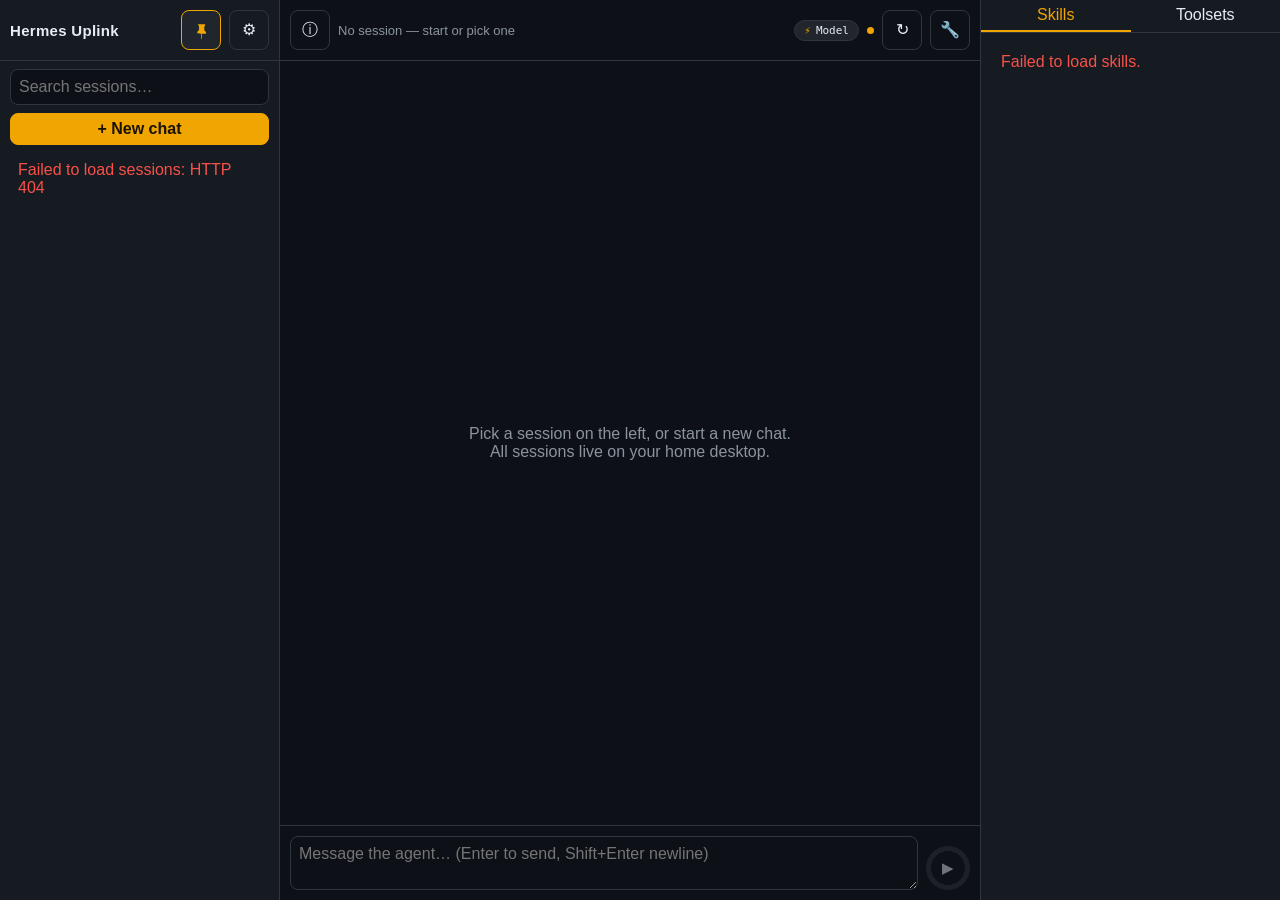
==== commit 2af68810: "refactor: split client into app.js/app.css, pin digests in JSON, simplify proxy and client - index.h" ====
--- a/index.html
+++ b/index.html
@@ -11,355 +11,10 @@
 <meta name="apple-mobile-web-app-capable" content="yes" />
 <meta name="apple-mobile-web-app-status-bar-style" content="black-translucent" />
 <meta name="theme-color" content="#0d1117" />
-<style>
-  :root{
-    --bg:#0d1117; --bg2:#161b22; --bg3:#21262d; --border:#30363d;
-    --text:#e6edf3; --muted:#8b949e; --accent:#f0a500; --accent2:#58a6ff;
-    --green:#3fb950; --red:#f85149; --purple:#bc8cff;
-  }
-  *{box-sizing:border-box}
-  html,body{margin:0;height:100vh; height:100dvh}
-  body{font-family:-apple-system,BlinkMacSystemFont,"Segoe UI",Roboto,sans-serif;
-       background:var(--bg); color:var(--text); display:flex; height:100vh; height:100dvh; overflow:hidden}
-  a{color:var(--accent2)}
-  button{font:inherit; color:var(--text); background:var(--bg3); border:1px solid var(--border);
-         border-radius:8px; padding:6px 10px; cursor:pointer}
-  button:hover{border-color:var(--accent)}
-  button.primary{background:var(--accent); color:#1a1300; border-color:var(--accent); font-weight:600}
-  input,textarea{font:inherit; color:var(--text); background:var(--bg); border:1px solid var(--border);
-         border-radius:8px; padding:8px; width:100%}
-  .hidden{display:none !important}
-
-  /* layout */
-  #sidebar{width:280px; min-width:280px; background:var(--bg2); border-right:1px solid var(--border);
-           display:flex; flex-direction:column}
-  #main{flex:1; display:flex; flex-direction:column; min-width:0}
-  #right{width:300px; min-width:300px; background:var(--bg2); border-left:1px solid var(--border);
-         display:flex; flex-direction:column; overflow:auto}
-  #right.collapsed{display:none}
-
-  .bar{display:flex; align-items:center; gap:8px; padding:10px; border-bottom:1px solid var(--border)}
-  .bar h1{font-size:15px; margin:0; flex:1; letter-spacing:.3px}
-  .toolbtn{background:transparent; border:1px solid var(--border); width:40px; height:40px; padding:0; flex:none;
-           display:inline-flex; align-items:center; justify-content:center; line-height:1}
-  .new-chat-bar{border:none; padding:0 10px 6px}
-  .new-chat-button{flex:1}
-  .active-title{flex:1; font-size:13px; color:var(--muted); min-width:0; overflow:hidden; text-overflow:ellipsis; white-space:nowrap}
-  .idchip{display:inline-flex; align-items:center; gap:5px; flex:none; font:11px/1 ui-monospace,SFMono-Regular,Menlo,Consolas,monospace;
-          color:var(--muted); background:var(--bg3); border:1px solid var(--border); border-radius:999px; padding:4px 9px; cursor:pointer; user-select:none}
-  .idchip:hover{color:var(--text); border-color:var(--accent)}
-  .idchip.copied{color:var(--green); border-color:var(--green)}
-  .idchip .idchip-glyph{font-size:12px; line-height:1}
-  .copy-ta{position:fixed; top:0; left:0; width:1px; height:1px; opacity:0; border:0}
-
-  .modelchip{display:inline-flex; align-items:center; gap:5px; flex:none; font:11px/1 ui-monospace,SFMono-Regular,Menlo,Consolas,monospace;
-             color:var(--text); background:var(--bg3); border:1px solid var(--border); border-radius:999px; padding:4px 9px; cursor:pointer; user-select:none; max-width:200px}
-  .modelchip:hover{color:var(--accent); border-color:var(--accent)}
-  .modelchip .modelchip-icon{font-size:11px; color:var(--accent); line-height:1}
-  .modelchip .modelchip-text{overflow:hidden; text-overflow:ellipsis; white-space:nowrap}
-  .modelchip.loading{opacity:0.65}
-
-  #search{padding:8px 10px}
-  #sessionList{flex:1; overflow:auto; padding:0 8px 8px}
-  .sess{padding:9px 10px; border-radius:8px; cursor:pointer; border:1px solid transparent; margin-bottom:4px}
-  .sess:hover{background:var(--bg3)}
-  .sess.active{background:var(--bg3); border-color:var(--accent)}
-  .sess .t{font-weight:600; font-size:14px; white-space:nowrap; overflow:hidden; text-overflow:ellipsis}
-  .sess .m{font-size:11px; color:var(--muted); margin-top:2px; display:flex; gap:6px; flex-wrap:wrap}
-  .badge{font-size:10px; padding:1px 6px; border-radius:10px; background:var(--bg); border:1px solid var(--border); color:var(--muted)}
-  .badge.live{color:var(--green); border-color:var(--green)}
-  .badge.unread{color:var(--green); border-color:var(--green); font-weight:600}
-  #menuBtn{position:relative}
-  #menuBtn.has-attn::after{content:""; position:absolute; top:5px; right:5px; width:10px; height:10px; border-radius:50%;
-                           background:var(--green); border:2px solid var(--bg)}
-
-  #thread{flex:1; overflow:auto; padding:14px; display:flex; flex-direction:column; gap:12px}
-  .msg{border-radius:10px; padding:10px 12px; max-width:92%; line-height:1.5}
-  .msg.user{align-self:flex-end; background:#1f6feb22; border:1px solid #1f6feb55}
-  .msg.assistant{align-self:flex-start; background:var(--bg2); border:1px solid var(--border)}
-  .msg.system{align-self:flex-start; background:#6e76811a; color:var(--muted); font-size:12px; border:1px dashed var(--border)}
-  .msg.tool{align-self:flex-start; background:#21262d99; border:1px solid var(--border); font-size:12px; width:92%}
-  .msg.tool[open] .hdr{border-bottom:1px solid var(--border); padding-bottom:6px; margin-bottom:6px}
-  .msg .role{font-size:10px; text-transform:uppercase; letter-spacing:.5px; color:var(--muted); margin-bottom:4px}
-  .msg pre{background:#0b0f14; border:1px solid var(--border); border-radius:6px; padding:8px; overflow:auto; font-size:12px}
-  .tool .hdr{display:flex; align-items:center; gap:6px; font-weight:600; color:var(--purple); cursor:pointer; user-select:none; list-style:none; outline:none}
-  .tool .hdr::-webkit-details-marker{display:none}
-  .tool .hdr::after{content:"▼"; font-size:10px; margin-left:auto; color:var(--muted); transition:transform 0.2s}
-  .msg.tool[open] .hdr::after{transform:rotate(180deg)}
-  .tool .body{color:var(--text); white-space:pre-wrap; word-break:break-word; max-height:min(400px, 60vh); overflow-y:auto}
-  .tool-sec{margin-bottom:8px}
-  .tool-sec:last-child{margin-bottom:0}
-  .tool-sec-h{font-size:10px; font-weight:600; text-transform:uppercase; letter-spacing:0.5px; color:var(--muted); margin-bottom:3px}
-  .tool-sec pre{margin:0}
-  .tool-running{color:var(--muted); font-style:italic}
-  .msg.thought{align-self:flex-start; background:#161b2288; border:1px dashed var(--border); font-size:12px; width:92%; margin:4px 0}
-  .msg.thought .hdr{display:flex; align-items:center; gap:6px; font-weight:600; color:var(--muted); cursor:pointer; user-select:none; list-style:none; outline:none}
-  .msg.thought .hdr::-webkit-details-marker{display:none}
-  .msg.thought .hdr::after{content:"▼"; font-size:10px; margin-left:auto; color:var(--muted); transition:transform 0.2s}
-  .msg.thought[open] .hdr{border-bottom:1px solid var(--border); padding-bottom:6px; margin-bottom:6px}
-  .msg.thought[open] .hdr::after{transform:rotate(180deg)}
-  .msg.thought .body{color:var(--muted); font-style:italic; white-space:pre-wrap; word-break:break-word; max-height:min(300px, 40vh); overflow-y:auto}
-  .msg.assistant > .msg.tool, .msg.assistant > .msg.thought{width:100%; max-width:100%; margin:8px 0; box-sizing:border-box}
-  .tool-collapse-btn{display:block; width:100%; margin-top:8px; background:transparent; border:1px solid var(--border); color:var(--muted); font-size:11px; padding:4px; border-radius:6px; cursor:pointer; text-align:center}
-  .tool-collapse-btn:hover{background:var(--bg3); color:var(--text); border-color:var(--muted)}
-
-  /* message actions (edit / restore / rerun) */
-  .msgActions{display:flex; gap:6px; margin-top:8px; justify-content:flex-end}
-  .msgActions button{width:34px; height:34px; padding:0; border-radius:8px; font-size:15px; line-height:1; background:var(--bg3); border-color:transparent; opacity:0.8}
-  .msgActions button:hover{opacity:1; border-color:var(--accent)}
-  @media (pointer:fine){ 
-    .msgActions{opacity:0; transition:opacity 0.2s; pointer-events:none}
-    .msg.user:hover .msgActions{opacity:1; pointer-events:auto}
-  }
-  .editArea{width:100%; min-height:64px; resize:vertical; margin-top:6px}
-  .editBar{display:flex; gap:6px; margin-top:6px; justify-content:flex-end}
-
-  /* rendered markdown inside .body */
-  .body{line-height:1.55; overflow-wrap:anywhere}
-  .body > :first-child{margin-top:0}
-  .body > :last-child{margin-bottom:0}
-  .body p{margin:0 0 10px}
-  .body ul,.body ol{margin:0 0 10px; padding-left:22px}
-  .body li{margin:2px 0}
-  .body h1,.body h2,.body h3,.body h4{margin:14px 0 8px; line-height:1.3}
-  .body h1{font-size:1.3em} .body h2{font-size:1.18em} .body h3{font-size:1.06em}
-  .body a{color:var(--accent2); text-decoration:underline}
-  .body code{background:#0b0f14; border:1px solid var(--border); border-radius:4px; padding:1px 5px; font-size:.9em; font-family:ui-monospace,SFMono-Regular,Menlo,Consolas,monospace}
-  .body pre{background:#0b0f14; border:1px solid var(--border); border-radius:8px; padding:12px; overflow:auto; margin:0 0 10px}
-  .body pre code{background:none; border:none; padding:0; font-size:.88em; white-space:pre}
-  .body blockquote{margin:0 0 10px; padding:4px 12px; border-left:3px solid var(--border); color:var(--muted)}
-  .body table{border-collapse:collapse; margin:0 0 10px; width:100%; font-size:.92em; display:block; overflow:auto}
-  .body th,.body td{border:1px solid var(--border); padding:5px 9px; text-align:left}
-  .body th{background:var(--bg3); font-weight:600}
-  .body hr{border:none; border-top:1px solid var(--border); margin:12px 0}
-
-  /* Hermes meta/context callouts (e.g. [CONTEXT COMPACTION — ...]) */
-  .sysnote{margin:0 0 10px; border:1px dashed var(--border); border-radius:8px; background:#6e76811a; font-size:.9em}
-  .sysnote-h{font-weight:600; color:var(--muted); padding:5px 10px; font-size:.82em; text-transform:uppercase; letter-spacing:.4px}
-  .sysnote-b{padding:0 10px 8px; color:var(--muted)}
-  .sysnote-b > :last-child{margin-bottom:0}
-
-  .dot{width:7px;height:7px;border-radius:50%;background:var(--muted);display:inline-block;flex:none}
-  .dot.run{background:var(--accent); animation:pulse 1s infinite}
-  .dot.done{background:var(--green)}
-  .dot.failed{background:var(--red)}
-  @keyframes pulse{0%,100%{opacity:.3}50%{opacity:1}}
-
-  /* composer + context/send ring */
-  #composer{display:flex; gap:8px; padding:10px; border-top:1px solid var(--border); align-items:flex-end}
-  #composer textarea{min-height:44px; max-height:160px; resize:vertical}
-  #ring{width:44px; height:44px; border:none; border-radius:50%; cursor:pointer; position:relative; flex:none; padding:0;
-        background:conic-gradient(var(--ringFill,var(--muted)) var(--pct,0%), var(--border) 0)}
-  #ring::before{content:""; position:absolute; inset:5px; border-radius:50%; background:var(--bg)}
-  #ring #ringIcon{position:relative; z-index:1; display:block; text-align:center; line-height:34px; font-size:15px; color:var(--text)}
-  #ring:disabled{opacity:.45; cursor:default}
-  #ring.busy{outline:2px solid var(--red); outline-offset:2px}
-  #ring.busy #ringIcon{color:var(--red)}
-
-  /* right panel */
-  #right .tab{display:flex; border-bottom:1px solid var(--border)}
-  #right .tab button{flex:1; border-radius:0; border:none; border-bottom:2px solid transparent; background:transparent}
-  #right .tab button.on{border-bottom-color:var(--accent); color:var(--accent)}
-  .list{padding:10px; display:flex; flex-direction:column; gap:8px}
-  .card{border:1px solid var(--border); border-radius:8px; padding:8px 10px; background:var(--bg)}
-  .card .n{font-weight:600; font-size:13px}
-  .card .d{font-size:11px; color:var(--muted); margin-top:3px}
-  .card .tools{font-size:10px; color:var(--accent2); margin-top:4px; word-break:break-word}
-
-  /* modal */
-  .modal{position:fixed; inset:0; background:#000a; display:flex; align-items:center; justify-content:center; z-index:50}
-  .modal .box{background:var(--bg2); border:1px solid var(--border); border-radius:12px; padding:18px; width:min(420px,92vw)}
-  .modal-title{margin:0 0 4px}
-  .modal-subtitle{font-size:12px; color:var(--muted)}
-  .modal-actions{display:flex; gap:8px; margin-top:14px; justify-content:flex-end}
-  .modal label{display:block; font-size:12px; color:var(--muted); margin:12px 0 4px}
-  .diag{margin-top:12px; font-size:11px; color:var(--muted); white-space:pre-wrap}
-  #thread .empty-state{margin:auto; color:var(--muted); text-align:center}
-  .scrim{position:fixed; inset:0; background:#0008; z-index:35}
-
-  /* sidebar pin button */
-  #pinSidebarBtn{display:inline-flex; align-items:center; justify-content:center; color:var(--muted); transition:color .15s, border-color .15s, background .15s}
-  #pinSidebarBtn:hover{color:var(--text); border-color:var(--accent)}
-  body.sidebar-pinned #pinSidebarBtn{color:var(--accent); border-color:var(--accent); background:var(--bg3)}
-  body.sidebar-pinned #pinSidebarBtn svg{transform:rotate(-45deg)}
-  #pinSidebarBtn svg{transition:transform .2s ease; display:block}
-
-  /* large / landscape viewports (pinnable sidebar) */
-  @media (min-width:1024px), (min-width:768px) and (orientation:landscape){
-    body.sidebar-pinned #sidebar{
-      position:static; transform:none; width:280px; min-width:280px; height:100vh; height:100dvh;
-      display:flex; flex-direction:column; z-index:auto; box-shadow:none;
-    }
-    body.sidebar-pinned #menuBtn{display:none}
-    body.sidebar-pinned .scrim{display:none !important}
-
-    body:not(.sidebar-pinned) #sidebar{
-      position:fixed; top:0; left:0; z-index:40; height:100%; height:100dvh; width:280px; min-width:280px;
-      transform:translateX(-100%); transition:transform .2s cubic-bezier(0.16, 1, 0.3, 1); box-shadow:none;
-    }
-    body:not(.sidebar-pinned) #sidebar.open{
-      transform:translateX(0); box-shadow:4px 0 24px rgba(0,0,0,0.5);
-    }
-    body:not(.sidebar-pinned) #menuBtn{display:inline-flex}
-  }
-
-  /* mobile / small portrait devices: strictly drawer-only; pin control hidden */
-  @media (max-width:767px), (max-width:1023px) and (orientation:portrait){
-    #pinSidebarBtn{display:none !important}
-    #sidebar{position:fixed !important; top:0; left:0; z-index:40; height:100%; height:100dvh;
-             padding-top:env(safe-area-inset-top); transform:translateX(-100%) !important; transition:transform .2s}
-    #sidebar.open{transform:none !important}
-    #menuBtn{display:inline-flex !important}
-  }
-
-  /* drawer overlays & safe-area insets on mobile & tablet viewports */
-  @media (max-width:1023px){
-    #right{position:fixed; top:0; right:0; z-index:40; height:100%; height:100dvh;
-           padding-top:env(safe-area-inset-top); transform:translateX(100%); transition:.2s}
-    #right.open{transform:none}
-    #main > .bar{ padding-top:calc(10px + env(safe-area-inset-top)) }
-    #composer{ padding-bottom:calc(10px + env(safe-area-inset-bottom)) }
-  }
-
-
-  /* ---- main header: one row on wide panes; two rows + More menu on narrow panes ----
-     Width is the *main pane* (container query), not the viewport: a phone in landscape
-     pins the sidebar and leaves a pane the viewport rules would misjudge. No inline
-     style attributes anywhere (CSP style-src-attr 'none'). */
-  #main > .bar{display:block; container-type:inline-size; container-name:mainbar}
-  .bar-inner{display:flex; align-items:center; gap:8px; min-width:0}
-  .bar-row{display:contents}
-  .modelchip .modelchip-body{display:flex; flex-direction:column; min-width:0; text-align:left}
-  .modelchip .modelchip-prov{display:none; font-size:10px; color:var(--muted); line-height:1.2; margin-top:2px;
-                             overflow:hidden; text-overflow:ellipsis; white-space:nowrap}
-  .moremenu-wrap{display:none; position:relative; flex:none}
-  .moremenu{position:absolute; right:0; top:calc(100% + 6px); min-width:210px; z-index:60; display:flex; flex-direction:column;
-            background:var(--bg2); border:1px solid var(--border); border-radius:10px; padding:4px;
-            box-shadow:0 8px 24px rgba(0,0,0,0.5)}
-  .moremenu button{border:none; background:transparent; text-align:left; border-radius:8px; padding:0 12px; min-height:44px}
-  .moremenu button:hover,.moremenu button:focus-visible{background:var(--bg3); outline:none}
-  .moremenu button:disabled{opacity:0.45; cursor:default}
-  @container mainbar (max-width:600px){
-    .bar-inner{flex-direction:column; align-items:stretch; gap:6px}
-    .bar-row{display:flex; align-items:center; gap:8px; min-width:0}
-    #infoBtn,#refreshBtn,#rightBtn,#idChip{display:none}
-    .moremenu-wrap{display:block}
-    .active-title{white-space:normal; display:-webkit-box; -webkit-line-clamp:2; -webkit-box-orient:vertical; line-height:1.3}
-    .modelchip{flex:1 1 auto; max-width:none; min-width:0; border-radius:12px; padding:6px 10px; align-items:flex-start}
-    .modelchip .modelchip-icon{margin-top:1px}
-    .modelchip .modelchip-text{white-space:normal; display:-webkit-box; -webkit-line-clamp:2; -webkit-box-orient:vertical;
-                               line-height:1.25; font-size:12px}
-    .modelchip .modelchip-prov{display:block}
-    @media (max-height:480px){
-      /* landscape phone / keyboard open: keep the thread tall - one compact row */
-      .bar-inner{flex-direction:row; align-items:center; gap:8px}
-      .bar-row{display:contents}
-      .active-title{-webkit-line-clamp:1}
-      .modelchip{flex:0 1 220px}
-      .modelchip .modelchip-prov{display:none}
-    }
-  }
-
-  /* coarse-pointer (phone/tablet finger): bigger text, no resize handle */
-  @media (pointer:coarse){
-    body{font-size:16px}
-    .toolbtn{width:44px; height:44px}
-    .modelchip{min-height:44px}
-    .idchip{min-height:44px}
-    .sess .t{font-size:15px}
-    #composer textarea{resize:none}
-  }
-
-  /* clarify interactive card */
-  .clarify-card{border:1px solid var(--border); border-radius:10px; padding:12px; margin:8px 0; background:var(--bg3); display:flex; flex-direction:column; gap:10px; width:100%}
-  .clarify-hdr{display:flex; align-items:flex-start; justify-content:space-between; gap:8px}
-  .clarify-q{font-weight:600; font-size:13px; color:var(--text); line-height:1.4; flex:1}
-  .clarify-badge{font-size:10px; font-weight:600; text-transform:uppercase; letter-spacing:0.5px; padding:2px 6px; border-radius:4px; flex:none}
-  .clarify-badge.low{background:#23863622; color:var(--green); border:1px solid #23863655}
-  .clarify-badge.medium{background:#1f6feb22; color:var(--accent); border:1px solid #1f6feb55}
-  .clarify-badge.high{background:#d2992222; color:var(--yellow); border:1px solid #d2992255}
-  .clarify-badge.blocking{background:#da363322; color:var(--red); border:1px solid #da363355}
-  .clarify-timer{font-size:11px; color:var(--muted); font-variant-numeric:tabular-nums}
-  .clarify-choices{display:flex; flex-direction:column; gap:6px}
-  .clarify-choice-btn{display:flex; align-items:center; gap:8px; width:100%; text-align:left; background:var(--bg2); border:1px solid var(--border); border-radius:6px; padding:8px 10px; color:var(--text); cursor:pointer; font-size:12px; transition:all 0.15s; user-select:none}
-  .clarify-choice-btn:hover{background:var(--bg); border-color:var(--accent); color:var(--accent)}
-  .clarify-choice-btn.selected{background:#1f6feb22; border-color:var(--accent); color:var(--accent)}
-  .clarify-kbd{display:inline-flex; align-items:center; justify-content:center; width:20px; height:20px; border-radius:4px; background:var(--bg3); border:1px solid var(--border); font-size:10px; font-weight:600; flex:none; color:var(--muted)}
-  .clarify-choice-btn.selected .clarify-kbd{background:var(--accent); color:#fff; border-color:var(--accent)}
-  .clarify-rec{font-size:10px; color:var(--muted); margin-left:4px; font-weight:normal}
-  .clarify-check-row{display:flex; align-items:center; gap:8px; padding:6px 8px; border-radius:6px; background:var(--bg2); border:1px solid var(--border); cursor:pointer; font-size:12px; user-select:none}
-  .clarify-check-row input[type="checkbox"]{cursor:pointer}
-  .clarify-other-wrap{display:flex; flex-direction:column; gap:4px; margin-top:4px}
-  .clarify-other-input{width:100%; min-height:36px; max-height:120px; padding:6px 8px; border-radius:6px; background:var(--bg2); border:1px solid var(--border); color:var(--text); font-size:12px; resize:vertical; outline:none}
-  .clarify-other-input:focus{border-color:var(--accent)}
-  .clarify-actions{display:flex; align-items:center; justify-content:flex-end; gap:8px; margin-top:4px}
-  .clarify-skip-btn{background:transparent; border:1px solid var(--border); color:var(--muted); font-size:11px; padding:5px 10px; border-radius:6px; cursor:pointer}
-  .clarify-skip-btn:hover{background:var(--bg2); color:var(--text)}
-  .clarify-submit-btn{background:var(--accent); border:1px solid var(--accent); color:#fff; font-size:11px; font-weight:600; padding:5px 12px; border-radius:6px; cursor:pointer}
-  .clarify-submit-btn:hover{opacity:0.9}
-  .clarify-submit-btn:disabled{opacity:0.5; cursor:not-allowed}
-  .clarify-card.submitting{opacity:0.6; pointer-events:none}
-  .clarify-card.settled{border-left:3px solid var(--accent); background:var(--bg2); padding:10px 12px}
-  .clarify-card.settled .clarify-answer{font-size:12px; color:var(--text); margin-top:4px; display:flex; align-items:center; gap:6px; flex-wrap:wrap}
-  .clarify-card.settled .clarify-ans-badge{font-size:10px; font-weight:600; background:#1f6feb22; color:var(--accent); padding:2px 6px; border-radius:4px; border:1px solid #1f6feb55}
-  .clarify-card.settled .clarify-ans-skipped{font-style:italic; color:var(--muted)}
-  .clarify-batch-group{border:1px solid var(--border); border-radius:8px; padding:10px; margin-bottom:8px; background:var(--bg2)}
-  .clarify-batch-title{font-size:12px; font-weight:600; color:var(--text); margin-bottom:6px}
-  .clarify-batch-progress{font-size:11px; color:var(--muted); font-weight:normal}
-
-  /* model picker modal */
-  #modelModal .box{width:min(520px,94vw); max-height:86vh; display:flex; flex-direction:column; padding:18px}
-  .model-search-wrap{margin:10px 0 8px}
-  #modelSearchInput{width:100%; padding:8px 10px; font-size:13px}
-  .model-list-container{flex:1; overflow-y:auto; min-height:140px; max-height:48vh; display:flex; flex-direction:column; gap:8px; padding-right:4px; margin:4px 0}
-  .model-provider-group{border:1px solid var(--border); border-radius:8px; background:var(--bg); overflow:hidden}
-  .model-provider-hdr{padding:8px 10px; font-size:12px; font-weight:600; background:var(--bg3); display:flex; justify-content:space-between; align-items:center; color:var(--muted); cursor:pointer; user-select:none}
-  .model-provider-hdr:hover{color:var(--text)}
-  .model-provider-hdr::after{content:"▼"; font-size:9px; margin-left:6px; color:var(--muted); transition:transform 0.15s}
-  .model-provider-group.collapsed .model-provider-hdr::after{transform:rotate(-90deg)}
-  .model-provider-group.collapsed .model-items{display:none}
-  .model-provider-badge{font-size:10px; padding:2px 6px; border-radius:4px; background:var(--bg2); border:1px solid var(--border)}
-  .model-items{display:flex; flex-direction:column}
-  .model-item{padding:8px 10px; border-top:1px solid var(--border); display:flex; align-items:center; justify-content:space-between; cursor:pointer; font-size:12px; gap:8px; transition:background 0.1s}
-  .model-item:hover{background:var(--bg2); color:var(--accent)}
-  .model-item.active{background:#1f6feb22; border-left:3px solid var(--accent); color:var(--text)}
-  .model-item-name{font-family:ui-monospace,SFMono-Regular,Menlo,Consolas,monospace; font-weight:500; word-break:break-all}
-  .model-item-meta{display:flex; align-items:center; gap:6px; flex:none}
-  .model-price-badge{font-size:10px; padding:1px 5px; border-radius:4px; background:var(--bg3); color:var(--muted); border:1px solid var(--border)}
-  .model-price-badge.free{color:var(--green); border-color:#3fb95055; background:#2386361a}
-  .model-custom-sec{border-top:1px solid var(--border); padding-top:10px; margin-top:8px}
-  .model-custom-toggle{font-size:12px; color:var(--accent2); background:none; border:none; padding:0; cursor:pointer; text-decoration:underline}
-  .model-custom-inputs{margin-top:8px; display:flex; flex-direction:column; gap:8px}
-  .model-row{display:flex; gap:8px}
-  .model-checkbox-row{display:flex; align-items:center; gap:8px; margin-top:8px; font-size:12px; color:var(--muted); cursor:pointer; user-select:none}
-  .model-checkbox-row input[type="checkbox"]{width:auto; cursor:pointer}
-  .model-custom-item{padding:9px 10px; border:1px dashed var(--accent); border-radius:6px; background:#1f6feb11; cursor:pointer; font-size:12px; color:var(--accent); display:flex; align-items:center; justify-content:space-between}
-  .model-custom-item:hover{background:#1f6feb22}
-  .modal-hdr-row{display:flex; justify-content:space-between; align-items:center}
-  .modal-close-btn{width:28px; height:28px; font-size:14px; line-height:1; padding:0}
-  .model-loading-msg{color:var(--muted); padding:12px; text-align:center}
-  .model-custom-hdr{display:flex; justify-content:space-between; align-items:center}
-  .custom-prov-input{flex:1}
-  .custom-mod-input{flex:2}
-  .custom-apply-btn{align-self:flex-end}
-  .model-custom-action{font-size:11px}
-  .model-active-check{color:var(--green); font-weight:bold}
-  /* toast notifications */
-  #toastContainer{position:fixed; bottom:24px; left:50%; transform:translateX(-50%); z-index:1000; display:flex; flex-direction:column; gap:8px; pointer-events:none; max-width:min(480px,92vw); width:max-content}
-  .toast{background:var(--bg2); border:1px solid var(--border); color:var(--text); padding:10px 16px; border-radius:8px; font-size:13px; box-shadow:0 4px 16px rgba(0,0,0,0.5); pointer-events:auto; display:flex; align-items:center; gap:8px; opacity:0; transform:translateY(12px); transition:opacity 0.2s ease, transform 0.2s ease}
-  .toast.show{opacity:1; transform:translateY(0)}
-  .toast.error{border-color:var(--red); color:#ff7b72}
-  .toast.success{border-color:var(--green); color:#7ee787}
-  /* offline banner */
-  #offlineBanner{position:fixed; top:0; left:0; right:0; z-index:1001; background:#d29922; color:#1a1300; font-size:12px; font-weight:600; padding:7px 12px; display:flex; align-items:center; justify-content:center; gap:10px; box-shadow:0 2px 10px rgba(0,0,0,0.4)}
-  #offlineBanner.hidden{display:none !important}
-  #offlineBanner button{background:#1a1300; color:#fff; border:none; padding:3px 10px; border-radius:4px; font-size:11px; font-weight:600; cursor:pointer}
-  #offlineBanner button:hover{background:#382700}
-
-</style>
+<link rel="stylesheet" href="app.css" />
 </head>
 <body>
-  <div class="offline-banner hidden" id="offlineBanner">
+  <div class="hidden" id="offlineBanner">
     <span id="offlineBannerText">&#9888; Offline — Reconnecting to Uplink…</span>
     <button type="button" id="offlineRetryBtn">Retry Now</button>
   </div>
@@ -501,2244 +156,6 @@
 
 <!-- vendored offline markdown renderer (no CDN); from marked v17 (MIT) -->
 <script src="vendor/marked.umd.js" integrity="sha256-AiMp3d2+0TNkBB0KHjcg0YnkUwVu5Orm3ythmSZqUss=" crossorigin="anonymous"></script>
-<script>
-const LS_KEY = "hermes-uplink-cfg";
-let cfg = loadCfg();
-let activeId = null;
-let streaming = false;
-let streamingSessionId = null;   // which session owns the active stream
-let currentAbort = null;
-const sessionRenderCache = new Map();
-let currentRenderedSessionId = null;
-const FINE_POINTER = window.matchMedia("(pointer: fine)").matches;
-if(!FINE_POINTER){
-  // Coarse pointer: Enter inserts a newline (Ctrl+Enter or the send button sends), so don't advertise Enter-to-send.
-  const _inp = document.getElementById("input");
-  if(_inp) _inp.placeholder = "Message the agent…";
-}
-
-/* ---------- Sidebar Pinning & Layout Engine ---------- */
-const PIN_STORAGE_KEY = "hermes-uplink-sidebar-pinned";
-const PIN_MEDIA_QUERY = "(min-width: 1024px), (min-width: 768px) and (orientation: landscape)";
-const pinMatcher = window.matchMedia(PIN_MEDIA_QUERY);
-
-function canPinSidebar(){
-  return pinMatcher.matches;
-}
-
-function isSidebarPinnedPref(){
-  try{
-    const stored = localStorage.getItem(PIN_STORAGE_KEY);
-    if(stored !== null) return stored === "true";
-  }catch(e){}
-  return window.innerWidth >= 1024;
-}
-
-function isSidebarPinnedEffective(){
-  return canPinSidebar() && isSidebarPinnedPref();
-}
-
-function applySidebarState(pinned, openFlyout = false){
-  const effective = canPinSidebar() && pinned;
-  document.body.classList.toggle("sidebar-pinned", effective);
-  const pinBtn = document.getElementById("pinSidebarBtn");
-  if(pinBtn){
-    pinBtn.setAttribute("aria-pressed", effective ? "true" : "false");
-    pinBtn.title = effective ? "Unpin sidebar" : "Pin sidebar";
-  }
-  const s = document.getElementById("sidebar");
-  if(effective){
-    if(s) s.classList.remove("open");
-    toggleScrim(false);
-  } else if(openFlyout){
-    if(s) s.classList.add("open");
-    toggleScrim(true);
-  }
-}
-
-function toggleSidebarPin(){
-  if(!canPinSidebar()) return;
-  const current = document.body.classList.contains("sidebar-pinned");
-  const next = !current;
-  try{ localStorage.setItem(PIN_STORAGE_KEY, String(next)); }catch(e){}
-  applySidebarState(next, !next);
-}
-
-// Initial synchronous execution to prevent CLS
-applySidebarState(isSidebarPinnedPref(), false);
-
-function generateUUID(){
-  if(typeof crypto !== "undefined" && typeof crypto.randomUUID === "function"){
-    return crypto.randomUUID();
-  }
-  return "xxxxxxxx-xxxx-4xxx-yxxx-xxxxxxxxxxxx".replace(/[xy]/g, function(c){
-    const r = Math.random() * 16 | 0;
-    const v = c === "x" ? r : (r & 0x3 | 0x8);
-    return v.toString(16);
-  });
-}
-
-function draftKey(sessId){ return "hermes-uplink-draft-" + (sessId || "global"); }
-function draftTurnKey(sessId){ return "hermes-uplink-turn-" + (sessId || "global"); }
-function saveDraft(sessId, val, turnId){
-  try{
-    if(val && val.trim()){
-      localStorage.setItem(draftKey(sessId), val);
-      if(turnId) localStorage.setItem(draftTurnKey(sessId), turnId);
-      else if(turnId === "") localStorage.removeItem(draftTurnKey(sessId));
-    }else{
-      localStorage.removeItem(draftKey(sessId));
-      localStorage.removeItem(draftTurnKey(sessId));
-    }
-  }catch(e){}
-}
-function loadDraft(sessId){
-  try{ return localStorage.getItem(draftKey(sessId)) || ""; }catch(e){ return ""; }
-}
-function loadDraftTurnId(sessId){
-  try{ return localStorage.getItem(draftTurnKey(sessId)) || ""; }catch(e){ return ""; }
-}
-function reconcileDraftWithMessages(sessId, msgs){
-  if(!sessId || !Array.isArray(msgs) || msgs.length === 0) return;
-  const draft = loadDraft(sessId).trim();
-  if(!draft) return;
-  for(let i = msgs.length - 1; i >= 0; i--){
-    const m = msgs[i];
-    if(safeRole(m.role) === "user"){
-      const userText = str(m.content).trim();
-      if(userText && userText === draft){
-        saveDraft(sessId, "");
-        if(activeId === sessId){
-          const inputEl = document.getElementById("input");
-          if(inputEl && inputEl.value.trim() === draft){
-            inputEl.value = "";
-            updateRingState();
-          }
-        }
-      }
-      break;
-    }
-  }
-}
-
-function showOfflineBanner(show, msg){
-  const b = document.getElementById("offlineBanner");
-  if(!b) return;
-  if(show){
-    if(msg) document.getElementById("offlineBannerText").textContent = msg;
-    b.classList.remove("hidden");
-  }else{
-    b.classList.add("hidden");
-  }
-}
-
-function loadCfg(){
-  try{
-    const value = JSON.parse(localStorage.getItem(LS_KEY));
-    if(!value || typeof value !== "object") return {};
-    delete value.token;
-    return value;
-  }catch{ return {} }
-}
-function saveCfg(){
-  try{ localStorage.setItem(LS_KEY, JSON.stringify(cfg)); }catch{}
-}
-function connectionBase(){
-  const raw = (cfg.url||"").trim();
-  const url = new URL(raw || window.location.origin, window.location.origin);
-  if(url.username || url.password) throw new Error("Server URL must not contain credentials.");
-  const localHttp = url.protocol === "http:" && ["127.0.0.1", "localhost", "::1", "[::1]"].includes(url.hostname);
-  if(url.protocol !== "https:" && url.origin !== window.location.origin && !localHttp){
-    throw new Error("External Server URL must use HTTPS.");
-  }
-  return url.href.replace(/\/+$/,"");
-}
-function base(){ return connectionBase(); }
-function externalMode(){
-  return new URL(base(), window.location.origin).origin !== window.location.origin;
-}
-
-async function api(path, opts={}){
-  const url = base() + path;
-  const h = Object.assign({}, opts.headers||{});
-  if(cfg.key && externalMode()) h["Authorization"] = "Bearer " + cfg.key;
-  return fetch(url, Object.assign({}, opts, {headers:h, credentials:"same-origin"}));
-}
-
-/* ---------- auth gate ---------- */
-function showAuth(message){
-  const modal = document.getElementById("authModal");
-  document.getElementById("authDiag").textContent = message || "";
-  modal.classList.remove("hidden");
-  document.getElementById("authInput").focus();
-}
-function showToast(text, type="info"){
-  const container = document.getElementById("toastContainer");
-  if(!container) return;
-  const toast = document.createElement("div");
-  toast.className = "toast" + (type ? " " + type : "");
-  toast.textContent = String(text);
-  container.appendChild(toast);
-  requestAnimationFrame(()=>{ toast.classList.add("show"); });
-  setTimeout(()=>{
-    toast.classList.remove("show");
-    setTimeout(()=>{ toast.remove(); }, 250);
-  }, 3500);
-}
-
-async function ensureAuth(){
-  if(new URLSearchParams(window.location.search).has("t")){
-    const newUrl = window.location.pathname + window.location.hash;
-    window.history.replaceState({}, document.title, newUrl);
-  }
-  try{
-    const r = await api("/api/sessions?limit=1");
-    showOfflineBanner(false);
-    if(r.status !== 401) return true;
-    if(externalMode()){
-      showToast("External API unauthorized. Check the API key in Settings.", "error");
-      return true;
-    }
-  }catch(e){
-    setStatus("bad");
-    showOfflineBanner(true, "⚠️ Offline — Cannot reach Uplink proxy. Reconnecting…");
-    scheduleProbe();
-    return false;
-  }
-  showAuth("Enter the passphrase shown on your desktop launcher.");
-  return false;
-}
-async function submitAuth(){
-  let isExternal;
-  try{ isExternal = externalMode(); }
-  catch(error){
-    showAuth(error instanceof Error ? error.message : "Invalid Server URL.");
-    return;
-  }
-  if(isExternal){
-    showAuth("Authentication is available only through the same-origin proxy.");
-    return;
-  }
-  const v = document.getElementById("authInput").value.trim();
-  if(!v){ document.getElementById("authDiag").textContent = "Enter the passphrase."; return; }
-  const button = document.getElementById("authSubmit");
-  button.disabled = true;
-  try{
-    const r = await fetch(base()+"/__auth", {
-      method:"POST",
-      headers:{"Content-Type":"application/json"},
-      body:JSON.stringify({passphrase:v}),
-      credentials:"same-origin"
-    });
-    if(r.status===204){
-      document.getElementById("authInput").value = "";
-      document.getElementById("authModal").classList.add("hidden");
-      showOfflineBanner(false);
-      boot();
-    }else if(r.status===429){
-      document.getElementById("authDiag").textContent = "Too many attempts. Wait briefly and try again.";
-    }else if(r.status===401){
-      document.getElementById("authDiag").textContent = "Incorrect passphrase.";
-    }else{
-      document.getElementById("authDiag").textContent = "Authentication service unavailable.";
-    }
-  }catch(e){
-    document.getElementById("authDiag").textContent = "Cannot reach the Uplink proxy.";
-  }finally{
-    button.disabled = false;
-  }
-}
-document.getElementById("authSubmit").onclick = submitAuth;
-document.getElementById("authInput").addEventListener("keydown", e=>{ if(e.key==="Enter") submitAuth(); });
-async function logout(){
-  try{ await fetch(base()+"/__logout", {method:"POST", credentials:"same-origin"}); }catch{}
-  window.location.reload();
-}
-
-/* ---------- status dot + silent retry ---------- */
-let retryTimer = null;
-function setStatus(state){
-  const d = document.getElementById("statusDot");
-  d.className = "dot " + (state==="ok"?"done":state==="bad"?"run":"");
-  d.title = state==="ok" ? "Connected" : state==="bad" ? "Reconnecting…" : "Connecting…";
-  d.setAttribute("aria-label", "Connection: " + d.title);
-}
-async function probe(){
-  try{
-    const r = await api("/health");
-    const ok = r.ok;
-    setStatus(ok ? "ok" : "bad");
-    if(ok){
-      showOfflineBanner(false);
-      clearTimeout(retryTimer);
-    } else {
-      scheduleProbe();
-    }
-  }catch{
-    setStatus("bad");
-    scheduleProbe();
-  }
-}
-function scheduleProbe(){
-  clearTimeout(retryTimer);
-  retryTimer = setTimeout(probe, 8000);
-}
-
-/* ---------- context ring ---------- */
-function num(x){ const n = Number(x); return Number.isFinite(n) ? n : 0; }
-function setContext(used, limit){
-  const ring = document.getElementById("ring");
-  if(!(limit > 0)){
-    ring.style.setProperty("--pct", "0%");
-    ring.style.setProperty("--ringFill", "var(--muted)");
-    ring.title = "Context usage: unknown";
-    return;
-  }
-  const pct = Math.max(0, Math.min(100, Math.round(used / limit * 100)));
-  const fill = pct < 70 ? "var(--green)" : pct < 90 ? "var(--accent)" : "var(--red)";
-  ring.style.setProperty("--pct", pct + "%");
-  ring.style.setProperty("--ringFill", fill);
-  ring.title = `Context: ${used} / ${limit} tokens (${pct}%)`;
-}
-function applyContextFrom(obj){
-  if(!obj || typeof obj !== "object") return;
-  const used = num(obj.context_used ?? obj.contextTokens ?? obj.tokens_used ?? obj.used_tokens);
-  const limit = num(obj.context_window ?? obj.contextWindow ?? obj.max_tokens ?? obj.context_limit);
-  if(limit > 0) setContext(used, limit);
-}
-
-/* ---------- ring (send/stop) state ---------- */
-function updateRingState(){
-  const ring = document.getElementById("ring");
-  const icon = document.getElementById("ringIcon");
-  if(streaming){
-    icon.innerHTML = "&#9632;";            // ■ stop
-    ring.classList.add("busy");
-    ring.setAttribute("aria-label", "Stop");
-    ring.disabled = false;
-  }else{
-    icon.innerHTML = "&#9654;";            // ▶ send
-    ring.classList.remove("busy");
-    ring.setAttribute("aria-label", "Send");
-    ring.disabled = !document.getElementById("input").value.trim();
-  }
-}
-
-
-/* ---------- clarify interactive card support ---------- */
-let activeClarifyId = null;
-
-function stripRecommended(text){
-  if(typeof text !== "string") return text;
-  return text.replace(/\s*\(Recommended\)\s*$/i, "").trim();
-}
-
-function renderClarifyCard(payload, bubble){
-  const target = bubble || document.getElementById("thread");
-  const cid = payload.clarify_id;
-  activeClarifyId = cid;
-
-  // If a card with this clarify_id already exists in target, don't duplicate
-  let existing = target.querySelector(`.clarify-card[data-cid="${cid}"]`);
-  if(existing) return existing;
-
-  const card = document.createElement("div");
-  card.className = "clarify-card pending";
-  card.dataset.cid = cid;
-
-  const isBatch = Array.isArray(payload.questions) && payload.questions.length > 0;
-  const isMulti = Boolean(payload.multi_select);
-  const urgency = String(payload.urgency || "medium").toLowerCase();
-  const timeoutSec = Number(payload.timeout_seconds || 0);
-
-  // Header: Question & Urgency Badge
-  const hdr = document.createElement("div");
-  hdr.className = "clarify-hdr";
-
-  const qTitle = document.createElement("div");
-  qTitle.className = "clarify-q";
-  qTitle.textContent = payload.question || (isBatch ? "Please answer the questions below:" : "Clarifying Question");
-  hdr.appendChild(qTitle);
-
-  if(urgency){
-    const badge = document.createElement("span");
-    badge.className = "clarify-badge " + urgency;
-    badge.textContent = urgency === "blocking" ? "Blocking" : urgency;
-    hdr.appendChild(badge);
-  }
-  card.appendChild(hdr);
-
-  // Live Timer if timeout is configured
-  let timerInterval = null;
-  if(timeoutSec > 0 && urgency !== "blocking"){
-    const timerEl = document.createElement("div");
-    timerEl.className = "clarify-timer";
-    let remaining = timeoutSec;
-    const updateTimerText = ()=>{
-      if(remaining <= 0){
-        timerEl.textContent = "Time expired";
-        if(timerInterval) clearInterval(timerInterval);
-      } else {
-        const m = Math.floor(remaining / 60);
-        const s = remaining % 60;
-        timerEl.textContent = `Auto-resolves in ${m}:${s < 10 ? '0' : ''}${s}`;
-      }
-    };
-    updateTimerText();
-    timerInterval = setInterval(()=>{ remaining--; updateTimerText(); }, 1000);
-    card.appendChild(timerEl);
-  }
-
-  // Choices Rendering
-  const choicesContainer = document.createElement("div");
-  choicesContainer.className = "clarify-choices";
-
-  if(isBatch){
-    // Batch Composite Form
-    const batchState = {};
-    payload.questions.forEach((qItem, qIdx)=>{
-      const qid = qItem.qid || ("q" + qIdx);
-      const bGroup = document.createElement("div");
-      bGroup.className = "clarify-batch-group";
-      
-      const bTitle = document.createElement("div");
-      bTitle.className = "clarify-batch-title";
-      bTitle.textContent = `${qIdx + 1}. ${qItem.question}`;
-      bGroup.appendChild(bTitle);
-
-      const bChoices = qItem.choices || [];
-      if(bChoices.length > 0){
-        bChoices.forEach((ch, cIdx)=>{
-          const char = String.fromCharCode(65 + cIdx);
-          const btn = document.createElement("button");
-          btn.type = "button";
-          btn.className = "clarify-choice-btn";
-          btn.innerHTML = `<span class="clarify-kbd">${char}</span><span>${ch}</span>`;
-          btn.onclick = ()=>{
-            bGroup.querySelectorAll(".clarify-choice-btn").forEach(x=>x.classList.remove("selected"));
-            btn.classList.add("selected");
-            batchState[qid] = stripRecommended(ch);
-          };
-          bGroup.appendChild(btn);
-        });
-      } else {
-        const txt = document.createElement("textarea");
-        txt.className = "clarify-other-input";
-        txt.placeholder = "Type your response...";
-        txt.rows = 2;
-        txt.oninput = ()=>{ batchState[qid] = txt.value.trim(); };
-        bGroup.appendChild(txt);
-      }
-      choicesContainer.appendChild(bGroup);
-    });
-
-    const actBar = document.createElement("div");
-    actBar.className = "clarify-actions";
-
-    const skipBtn = document.createElement("button");
-    skipBtn.type = "button";
-    skipBtn.className = "clarify-skip-btn";
-    skipBtn.textContent = "Skip All";
-    skipBtn.onclick = ()=>{
-      if(timerInterval) clearInterval(timerInterval);
-      submitClarifyResponse(cid, "", card);
-    };
-
-    const subBtn = document.createElement("button");
-    subBtn.type = "button";
-    subBtn.className = "clarify-submit-btn";
-    subBtn.textContent = "Submit All Answers";
-    subBtn.onclick = ()=>{
-      if(timerInterval) clearInterval(timerInterval);
-      submitClarifyResponse(cid, JSON.stringify({answers: batchState}), card);
-    };
-
-    actBar.append(skipBtn, subBtn);
-    card.append(choicesContainer, actBar);
-
-  } else {
-    // Single Question (Single-select / Multi-select / Open-ended)
-    const rawChoices = payload.choices || [];
-    let selectedAnswer = null;
-    const multiSelected = new Set();
-    let otherInput = null;
-
-    if(rawChoices.length > 0){
-      if(!isMulti){
-        // Single-select buttons
-        rawChoices.forEach((choiceText, idx)=>{
-          const char = String.fromCharCode(65 + idx);
-          const btn = document.createElement("button");
-          btn.type = "button";
-          btn.className = "clarify-choice-btn";
-          const isRec = choiceText.toLowerCase().includes("(recommended)");
-          const bare = stripRecommended(choiceText);
-          btn.innerHTML = `<span class="clarify-kbd">${char}</span><span>${bare}</span>${isRec ? '<span class="clarify-rec">(Recommended)</span>' : ''}`;
-          btn.onclick = ()=>{
-            choicesContainer.querySelectorAll(".clarify-choice-btn").forEach(x=>x.classList.remove("selected"));
-            btn.classList.add("selected");
-            selectedAnswer = bare;
-            if(otherInput) otherInput.value = "";
-          };
-          choicesContainer.appendChild(btn);
-        });
-      } else {
-        // Multi-select checkboxes
-        rawChoices.forEach((choiceText, idx)=>{
-          const bare = stripRecommended(choiceText);
-          const row = document.createElement("label");
-          row.className = "clarify-check-row";
-          const cb = document.createElement("input");
-          cb.type = "checkbox";
-          cb.onchange = ()=>{
-            if(cb.checked) multiSelected.add(bare);
-            else multiSelected.delete(bare);
-          };
-          row.append(cb, document.createTextNode(choiceText));
-          choicesContainer.appendChild(row);
-        });
-      }
-
-      // "Other" free-text row
-      const otherWrap = document.createElement("div");
-      otherWrap.className = "clarify-other-wrap";
-      otherInput = document.createElement("textarea");
-      otherInput.className = "clarify-other-input";
-      otherInput.placeholder = "Other (type custom answer)...";
-      otherInput.rows = 1;
-      otherInput.onfocus = ()=>{
-        if(!isMulti){
-          choicesContainer.querySelectorAll(".clarify-choice-btn").forEach(x=>x.classList.remove("selected"));
-          selectedAnswer = null;
-        }
-      };
-      otherInput.onkeydown = (e)=>{
-        if(e.key === "Enter" && !e.shiftKey){
-          e.preventDefault();
-          const ans = otherInput.value.trim();
-          if(ans){
-            if(timerInterval) clearInterval(timerInterval);
-            submitClarifyResponse(cid, ans, card);
-          }
-        }
-      };
-      otherWrap.appendChild(otherInput);
-      choicesContainer.appendChild(otherWrap);
-
-    } else {
-      // Pure open-ended prompt
-      const otherWrap = document.createElement("div");
-      otherWrap.className = "clarify-other-wrap";
-      otherInput = document.createElement("textarea");
-      otherInput.className = "clarify-other-input";
-      otherInput.placeholder = "Type your response here...";
-      otherInput.rows = 2;
-      otherInput.onkeydown = (e)=>{
-        if(e.key === "Enter" && !e.shiftKey){
-          e.preventDefault();
-          const ans = otherInput.value.trim();
-          if(ans){
-            if(timerInterval) clearInterval(timerInterval);
-            submitClarifyResponse(cid, ans, card);
-          }
-        }
-      };
-      otherWrap.appendChild(otherInput);
-      choicesContainer.appendChild(otherWrap);
-    }
-
-    const actBar = document.createElement("div");
-    actBar.className = "clarify-actions";
-
-    const skipBtn = document.createElement("button");
-    skipBtn.type = "button";
-    skipBtn.className = "clarify-skip-btn";
-    skipBtn.textContent = "Skip";
-    skipBtn.onclick = ()=>{
-      if(timerInterval) clearInterval(timerInterval);
-      submitClarifyResponse(cid, "", card);
-    };
-
-    const subBtn = document.createElement("button");
-    subBtn.type = "button";
-    subBtn.className = "clarify-submit-btn";
-    subBtn.textContent = "Submit";
-    subBtn.onclick = ()=>{
-      if(timerInterval) clearInterval(timerInterval);
-      let finalAns = "";
-      if(isMulti){
-        const list = Array.from(multiSelected);
-        if(otherInput && otherInput.value.trim()) list.push(otherInput.value.trim());
-        finalAns = JSON.stringify(list);
-      } else {
-        finalAns = (otherInput && otherInput.value.trim()) || selectedAnswer || "";
-      }
-      submitClarifyResponse(cid, finalAns, card);
-    };
-
-    actBar.append(skipBtn, subBtn);
-    card.append(choicesContainer, actBar);
-  }
-
-  target.appendChild(card);
-  maybeAutoscroll();
-  return card;
-}
-
-async function submitClarifyResponse(clarifyId, answer, cardEl){
-  if(cardEl) cardEl.classList.add("submitting");
-  try{
-    const res = await api("/api/sessions/" + encodeURIComponent(activeId) + "/clarify/respond", {
-      method: "POST",
-      headers: {"Content-Type": "application/json"},
-      body: JSON.stringify({clarify_id: clarifyId, answer: answer})
-    });
-    if(!res.ok){
-      const err = await res.json().catch(()=>({}));
-      if(res.status === 409){
-        // Already resolved or expired; settle card gracefully
-        settleClarifyCard(clarifyId, answer || "(Expired)", cardEl);
-        return;
-      }
-      throw new Error(err.error?.message || "Status " + res.status);
-    }
-    settleClarifyCard(clarifyId, answer, cardEl);
-  }catch(e){
-    if(cardEl) cardEl.classList.remove("submitting");
-    showToast("Could not submit clarify response: " + e.message, "error");
-  }finally{
-    if(activeClarifyId === clarifyId) activeClarifyId = null;
-  }
-}
-
-function settleClarifyCard(clarifyId, answerText, targetOrBubble){
-  const cid = clarifyId || "";
-  const root = targetOrBubble || document.getElementById("thread");
-  const card = root.querySelector(`.clarify-card[data-cid="${cid}"]`) || root.querySelector(".clarify-card.pending");
-  if(!card) return;
-
-  const qText = card.querySelector(".clarify-q")?.textContent || "Clarifying Question";
-  card.className = "clarify-card settled";
-  card.replaceChildren();
-
-  const hdr = document.createElement("div");
-  hdr.className = "clarify-hdr";
-  const qEl = document.createElement("div");
-  qEl.className = "clarify-q";
-  qEl.textContent = qText;
-  hdr.appendChild(qEl);
-  card.appendChild(hdr);
-
-  const ansRow = document.createElement("div");
-  ansRow.className = "clarify-answer";
-  
-  let formatted = answerText;
-  if(formatted && typeof formatted === "string" && (formatted.startsWith("[") || formatted.startsWith("{"))){
-    try{
-      let parsed = JSON.parse(formatted);
-      if(parsed && typeof parsed === "object" && parsed.answers && typeof parsed.answers === "object"){
-        parsed = parsed.answers;
-      }
-      if(Array.isArray(parsed)) formatted = parsed.join(", ");
-      else if(typeof parsed === "object") formatted = Object.entries(parsed).map(([k,v])=>`${k}: ${v}`).join("; ");
-    }catch{}
-  }
-
-  if(formatted && String(formatted).trim()){
-    ansRow.innerHTML = `<span class="clarify-ans-badge">Answer</span> <span>${stripRecommended(String(formatted).trim())}</span>`;
-  } else {
-    ansRow.innerHTML = `<span class="clarify-ans-skipped">Skipped (agent decided)</span>`;
-  }
-  card.appendChild(ansRow);
-}
-
-// Scoped keyboard hotkey listener for clarify
-window.addEventListener("keydown", (e)=>{
-  if(e.metaKey || e.ctrlKey || e.altKey || e.defaultPrevented) return;
-  const activeEl = document.activeElement;
-  if(activeEl && (activeEl.tagName === "INPUT" || activeEl.tagName === "TEXTAREA" || activeEl.isContentEditable)) return;
-  const activeCard = document.querySelector(".clarify-card.pending");
-  if(!activeCard) return;
-
-  const choices = activeCard.querySelectorAll(".clarify-choice-btn");
-  if(!choices.length) return;
-
-  if(/^[1-9]$/.test(e.key)){
-    const idx = Number(e.key) - 1;
-    if(idx < choices.length){
-      e.preventDefault();
-      choices[idx].click();
-    }
-    return;
-  }
-  const k = e.key.toLowerCase();
-  if(k.length === 1 && k >= 'a' && k <= 'z'){
-    const idx = k.charCodeAt(0) - 97;
-    if(idx < choices.length){
-      e.preventDefault();
-      choices[idx].click();
-    }
-    return;
-  }
-  if(e.key === "Enter"){
-    const subBtn = activeCard.querySelector(".clarify-submit-btn");
-    if(subBtn && !subBtn.disabled){
-      e.preventDefault();
-      subBtn.click();
-    }
-  }
-});
-
-// Mobile Reconnection / Active Focus Probe
-async function probePendingClarify(){
-  if(!activeId || streaming) return;
-  try{
-    const r = await api("/api/sessions/" + encodeURIComponent(activeId) + "/clarify/pending");
-    if(r.ok){
-      const data = await r.json();
-      if(data.pending && data.clarify){
-        const existing = document.querySelector(`.clarify-card[data-cid="${data.clarify.clarify_id}"]`);
-        if(!existing){
-          const bubble = document.querySelector('.msg.assistant:last-of-type') || document.getElementById("thread");
-          renderClarifyCard(data.clarify, bubble);
-        }
-      }
-    }
-  }catch{}
-}
-/* ---------- model & provider selection ---------- */
-const MODEL_CACHE_KEY = "hermes-uplink-model-options";
-let modelOptions = null;
-let currentSessionModel = null;
-let currentSessionProvider = null;
-
-function loadCachedModelOptions(){
-  try{
-    const raw = localStorage.getItem(MODEL_CACHE_KEY);
-    if(raw){
-      modelOptions = JSON.parse(raw);
-    }
-  }catch(e){}
-}
-
-async function fetchModelOptions(force = false){
-  try{
-    const chip = document.getElementById("modelChip");
-    if(!modelOptions && chip) chip.classList.add("loading");
-    const r = await api("/api/model/options");
-    if(chip) chip.classList.remove("loading");
-    if(!r.ok) return;
-    const data = await r.json();
-    if(data && typeof data === "object"){
-      modelOptions = data;
-      try{ localStorage.setItem(MODEL_CACHE_KEY, JSON.stringify(data)); }catch(e){}
-      updateModelChip(currentSessionModel, currentSessionProvider);
-      const modal = document.getElementById("modelModal");
-      if(modal && !modal.classList.contains("hidden")){
-        const searchVal = document.getElementById("modelSearchInput").value || "";
-        renderModelList(searchVal);
-      }
-    }
-  }catch(e){
-    const chip = document.getElementById("modelChip");
-    if(chip) chip.classList.remove("loading");
-  }
-}
-
-function formatModelName(modelStr){
-  if(!modelStr) return "";
-  const parts = String(modelStr).split("/");
-  return parts[parts.length - 1];
-}
-// Allow the narrow (two-line) chip to wrap at meaningful boundaries only: after - _ . : in the name.
-function softWrapModelName(name){
-  return String(name).replace(/([-_.:])(?=[^-_.:])/g, "$1\u200b");
-}
-
-function updateModelChip(modelName, providerName){
-  const chip = document.getElementById("modelChip");
-  const textEl = document.getElementById("modelChipText");
-  const provEl = document.getElementById("modelChipProv");
-  if(!chip || !textEl) return;
-  const activeModel = modelName || cfg.defaultModel || (modelOptions && modelOptions.model);
-  const activeProv = providerName || cfg.defaultProvider || (modelOptions && modelOptions.provider);
-  if(activeModel){
-    textEl.textContent = softWrapModelName(formatModelName(activeModel));
-    chip.title = "Active Model: " + activeModel + (activeProv ? " (" + activeProv + ")" : "") + (modelName ? "" : " [Default]") + "\nClick to switch";
-    if(provEl) provEl.textContent = (activeProv || "") + (modelName ? "" : (activeProv ? " · default" : "default"));
-    chip.setAttribute("aria-label", "Model " + activeModel + (activeProv ? ", provider " + activeProv : "") + (modelName ? "" : ", default") + ". Opens model picker");
-  } else {
-    textEl.textContent = "Model";
-    chip.title = "Select Model / Provider";
-    if(provEl) provEl.textContent = "";
-    chip.setAttribute("aria-label", "Select model and provider");
-  }
-}
-
-function openModelModal(){
-  const modal = document.getElementById("modelModal");
-  if(!modal) return;
-  document.getElementById("modelDiag").textContent = "";
-  const search = document.getElementById("modelSearchInput");
-  search.value = "";
-  document.getElementById("modelSetDefault").checked = Boolean(cfg.defaultModel);
-  document.getElementById("modelCustomWrap").classList.add("hidden");
-  modal.classList.remove("hidden");
-  search.focus();
-  renderModelList("");
-  fetchModelOptions(true);
-}
-
-function closeModelModal(){
-  const modal = document.getElementById("modelModal");
-  if(modal) modal.classList.add("hidden");
-}
-
-function renderModelList(filterText = ""){
-  const container = document.getElementById("modelListContainer");
-  if(!container) return;
-  container.replaceChildren();
-
-  const q = String(filterText || "").trim().toLowerCase();
-  const currentActive = currentSessionModel || cfg.defaultModel || (modelOptions && modelOptions.model) || "";
-
-  let exactMatchFound = false;
-  const providers = (modelOptions && Array.isArray(modelOptions.providers)) ? modelOptions.providers : [];
-
-  if(q){
-    for(const p of providers){
-      for(const m of (p.models || [])){
-        if(String(m).toLowerCase() === q || String(m).toLowerCase().endsWith("/" + q)){
-          exactMatchFound = true;
-          break;
-        }
-      }
-      if(exactMatchFound) break;
-    }
-  }
-
-  if(q && !exactMatchFound){
-    const customCard = document.createElement("div");
-    customCard.className = "model-custom-item";
-    const left = document.createElement("span");
-    left.textContent = "⚡ Use custom model: \"" + filterText + "\"";
-    const right = document.createElement("span");
-    right.className = "model-custom-action";
-    right.textContent = "Select →";
-    customCard.append(left, right);
-    customCard.onclick = ()=>{
-      const isSetDef = document.getElementById("modelSetDefault").checked;
-      applyModel(filterText.trim(), "", isSetDef);
-    };
-    container.appendChild(customCard);
-  }
-
-  if(!providers.length){
-    if(!q){
-      container.appendChild(messageElement("Loading or no providers reported. Use manual custom model below."));
-    }
-    return;
-  }
-
-  let totalRendered = 0;
-
-  for(const p of providers){
-    const pName = String(p.name || p.slug || "Provider");
-    const pSlug = String(p.slug || "");
-    const allModels = Array.isArray(p.models) ? p.models : [];
-    
-    const matchedModels = allModels.filter(m => {
-      if(!q) return true;
-      const mStr = String(m).toLowerCase();
-      return mStr.includes(q) || pName.toLowerCase().includes(q) || pSlug.toLowerCase().includes(q);
-    });
-
-    if(!matchedModels.length) continue;
-    totalRendered += matchedModels.length;
-
-    const group = document.createElement("div");
-    group.className = "model-provider-group";
-
-    const hdr = document.createElement("div");
-    hdr.className = "model-provider-hdr";
-    const hdrTitle = document.createElement("span");
-    hdrTitle.textContent = pName;
-    const hdrBadge = document.createElement("span");
-    hdrBadge.className = "model-provider-badge";
-    hdrBadge.textContent = matchedModels.length + " models";
-    hdr.append(hdrTitle, hdrBadge);
-
-    const itemsContainer = document.createElement("div");
-    itemsContainer.className = "model-items";
-
-    hdr.onclick = ()=>{
-      group.classList.toggle("collapsed");
-    };
-
-    for(const m of matchedModels){
-      const mStr = String(m);
-      const item = document.createElement("div");
-      const isItemActive = Boolean(currentActive && (currentActive === mStr || currentActive === pSlug + "/" + mStr));
-      item.className = "model-item" + (isItemActive ? " active" : "");
-
-      const nameEl = document.createElement("span");
-      nameEl.className = "model-item-name";
-      nameEl.textContent = mStr;
-
-      const metaEl = document.createElement("div");
-      metaEl.className = "model-item-meta";
-
-      const pricing = p.pricing && p.pricing[mStr];
-      if(pricing){
-        const priceBadge = document.createElement("span");
-        if(pricing.free || mStr.endsWith(":free")){
-          priceBadge.className = "model-price-badge free";
-          priceBadge.textContent = "free";
-        } else if(pricing.input && pricing.output){
-          priceBadge.className = "model-price-badge";
-          priceBadge.textContent = pricing.input + "/" + pricing.output;
-        }
-        if(priceBadge.textContent) metaEl.appendChild(priceBadge);
-      } else if(mStr.endsWith(":free")){
-        const priceBadge = document.createElement("span");
-        priceBadge.className = "model-price-badge free";
-        priceBadge.textContent = "free";
-        metaEl.appendChild(priceBadge);
-      }
-
-      if(isItemActive){
-        const check = document.createElement("span");
-        check.className = "model-active-check";
-        check.textContent = "✓";
-        metaEl.appendChild(check);
-      }
-
-      item.append(nameEl, metaEl);
-      item.onclick = ()=>{
-        const isSetDef = document.getElementById("modelSetDefault").checked;
-        applyModel(mStr, pSlug, isSetDef);
-      };
-      itemsContainer.appendChild(item);
-    }
-
-    group.append(hdr, itemsContainer);
-    container.appendChild(group);
-  }
-
-  if(totalRendered === 0 && !exactMatchFound){
-    container.appendChild(messageElement("No matching models found."));
-  }
-}
-
-async function applyModel(model, provider, setDefault = false){
-  const diag = document.getElementById("modelDiag");
-  if(diag) diag.textContent = "Applying model…";
-  try{
-    if(activeId){
-      const res = await api("/api/sessions/" + encodeURIComponent(activeId) + "/model", {
-        method: "POST",
-        headers: {"Content-Type": "application/json"},
-        body: JSON.stringify({model: model, provider: provider || ""})
-      });
-      if(!res.ok){
-        const err = await res.json().catch(()=>({}));
-        throw new Error(err.error?.message || "HTTP " + res.status);
-      }
-      currentSessionModel = model;
-      currentSessionProvider = provider || null;
-    }
-    if(setDefault || !activeId){
-      cfg.defaultModel = model;
-      cfg.defaultProvider = provider || "";
-      saveCfg();
-    }
-    updateModelChip(currentSessionModel || model, currentSessionProvider || provider);
-    closeModelModal();
-  }catch(e){
-    if(diag) diag.textContent = "Failed to switch model: " + (e.message || e);
-    else showToast("Failed to switch model: " + (e.message || e), "error");
-  }
-}
-
-/* ---------- boot ---------- */
-let booted = false;
-function boot(){
-  if(booted) return;
-  booted = true;
-  probe();
-  loadSessions();
-  updateRingState();
-  loadSkills();
-  loadTools();
-  loadCachedModelOptions();
-  fetchModelOptions();
-  updateModelChip(currentSessionModel, currentSessionProvider);
-}
-
-/* ---------- manual / on-focus refresh ----------
-   We deliberately do NOT run a background poller (battery). Instead we refresh
-   whenever the user (a) clicks the refresh button, or (b) returns to this tab /
-   focuses the window. With the shared session store, this makes both edge devices
-   converge within a second of you actually looking at the app — which matches the
-   "switch devices a few times a day" pattern. */
-let refreshing = false;
-async function refresh(){
-  if(refreshing) return;
-  if(streaming && streamingSessionId === activeId){
-    await loadSessions();
-    return;
-  }
-  if(!activeId) { await loadSessions(); return; }
-  refreshing = true;
-  const btn = document.getElementById("refreshBtn");
-  btn.style.opacity = "0.5";
-  try{
-    await loadSessions();
-    const r = await api("/api/sessions/"+encodeURIComponent(activeId)+"/messages");
-    if(!r.ok) throw new Error("HTTP "+r.status);
-    const d = await r.json();
-    
-    try {
-      const detailRes = await api("/api/sessions/"+encodeURIComponent(activeId));
-      if(detailRes.ok){
-        const detail = await detailRes.json();
-        const sessObj = detail.session || detail;
-        const used = num(sessObj.context_used ?? sessObj.contextTokens);
-        const limit = num(sessObj.context_limit ?? sessObj.context_window ?? sessObj.contextWindow ?? sessObj.max_tokens);
-        const occ = (typeof sessObj.occupancy_pct === "number") ? sessObj.occupancy_pct : null;
-        if(limit > 0 && used > 0) { d.context_used = used; d.context_limit = limit; if(occ != null) d.occupancy_pct = occ; }
-        currentSessionModel = sessObj.model || null;
-        currentSessionProvider = sessObj.provider || null;
-        updateModelChip(currentSessionModel, currentSessionProvider);
-      }
-    }catch(e){}
-
-    applyContextFrom(d);
-    const msgs = d.data || d.messages || (Array.isArray(d)?d:[]);
-    renderThread(msgs);
-    reconcileDraftWithMessages(activeId, msgs);
-    markRead(activeId, "refresh");   // visible + freshly loaded; rate limited
-  }catch(e){
-    setStatus("bad");
-  }finally{
-    btn.style.opacity = "1";
-    refreshing = false;
-  }
-}
-document.addEventListener("visibilitychange", ()=>{ if(!document.hidden){ refresh(); probePendingClarify(); } });
-window.addEventListener("focus", ()=>{ refresh(); probePendingClarify(); });
-
-/* ---------- unread state (shared read watermark; see docs/mobile-edge-ux-and-session-status-spec.md) ---------- */
-// Backend: sessions rows carry `unread` (activity newer than the shared last_read_at); PATCH {unread:false} stamps it.
-// A just-written local value outranks a list page for UNREAD_WRITE_GUARD_MS (mirrors Electron's write guard) so a stale
-// page cannot flip a just-read session back to unread. Absent `unread` (older backend) renders nothing.
-const UNREAD_WRITE_GUARD_MS = 10000;
-const READ_MARK_MIN_INTERVAL_MS = 10000;
-const unreadGuard = new Map();   // id -> {value:boolean, at:ms}
-const lastReadMark = new Map();  // id -> ms of last write (rate limit for passive triggers)
-let lastSessionRows = [];
-function effectiveUnread(s){
-  const g = unreadGuard.get(s.id);
-  if(g && Date.now() - g.at < UNREAD_WRITE_GUARD_MS) return g.value;
-  return s.unread === true;
-}
-function updateDrawerDot(){
-  const btn = document.getElementById("menuBtn");
-  if(!btn) return;
-  const has = lastSessionRows.some(s=> s.id !== activeId && effectiveUnread(s));
-  btn.classList.toggle("has-attn", has);
-  btn.setAttribute("aria-label", has ? "Sessions — another session has unread messages" : "Sessions");
-}
-function clearRowUnread(id){
-  document.querySelectorAll(".sess").forEach(x=>{
-    if(x.dataset.sid !== id) return;
-    x.classList.remove("unread");
-    const b = x.querySelector(".badge.unread"); if(b) b.remove();
-  });
-}
-// reason: "open"/"completion" always write (user-visible acknowledgement); passive triggers are rate limited.
-async function markRead(id, reason){
-  if(!id || document.visibilityState !== "visible") return;
-  const passive = reason !== "open" && reason !== "completion";
-  const now = Date.now();
-  if(passive && (streaming || now - (lastReadMark.get(id) || 0) < READ_MARK_MIN_INTERVAL_MS)) return;
-  lastReadMark.set(id, now);
-  unreadGuard.set(id, {value:false, at:now});
-  clearRowUnread(id); updateDrawerDot();
-  try{
-    const r = await api("/api/sessions/"+encodeURIComponent(id), {
-      method:"PATCH", headers:{"Content-Type":"application/json"}, body: JSON.stringify({unread:false})
-    });
-    if(!r.ok) throw new Error("HTTP "+r.status);
-  }catch(e){
-    unreadGuard.delete(id); lastReadMark.delete(id);   // write failed: do not pretend it was read
-  }
-}
-
-/* ---------- sessions ---------- */
-async function loadSessions(){
-  const el = document.getElementById("sessionList");
-  const hasExisting = el.querySelector(".sess");
-  if(!hasExisting) showLoading(el);
-  try{
-    const r = await api("/api/sessions?limit=200&include_children=true");
-    if(r.status === 401){ showAuth("Your browser session expired. Enter the passphrase again."); return; }
-    if(!r.ok) throw new Error("HTTP "+r.status);
-    const data = await r.json();
-    const sessions = Array.isArray(data) ? data : (data.sessions||data.data||[]);
-    renderSessions(sessions);
-  }catch(e){
-    if(!hasExisting) showError(el, "Failed to load sessions: "+(e.message||e));
-    else setStatus("bad");
-  }
-}
-
-function renderSessions(sessions){
-  // Internal delegate children are not ordinary conversations; the API marks them (is_internal_child).
-  sessions = sessions.filter(s=> !(s && s.is_internal_child === true));
-  lastSessionRows = sessions;
-  updateDrawerDot();
-  const el = document.getElementById("sessionList");
-  const q = (document.getElementById("searchInput").value||"").toLowerCase();
-  el.replaceChildren();
-  if(!sessions.length){ el.appendChild(messageElement("No sessions.")); return; }
-  const sorted = sessions.slice().sort((a,b)=> (b.updated_at||b.last_active||0)-(a.updated_at||a.last_active||0));
-  for(const s of sorted){
-    const title = String(s.title || s.preview || s.id || "(untitled)");
-    const source = String(s.source || "cli");
-    if(q && !title.toLowerCase().includes(q) && !source.toLowerCase().includes(q)) continue;
-    const div = document.createElement("div");
-    div.className = "sess" + (s.id===activeId?" active":"");
-    div.dataset.sid = s.id;
-    const titleNode = document.createElement("div");
-    titleNode.className = "t";
-    titleNode.textContent = title;
-    const meta = document.createElement("div");
-    meta.className = "m";
-    if(effectiveUnread(s)){
-      div.classList.add("unread");
-      const ub = badgeElement("unread", false); ub.classList.add("unread");
-      meta.appendChild(ub);
-    }
-    meta.appendChild(badgeElement(source, false));
-    if(s.active) meta.appendChild(badgeElement("live", true));
-    const count = document.createElement("span");
-    count.textContent = String(s.message_count || 0) + " msgs";
-    meta.appendChild(count);
-    const updated = document.createElement("span");
-    updated.textContent = relTime(s.updated_at || s.last_active);
-    meta.appendChild(updated);
-    div.append(titleNode, meta);
-    div.onclick = ()=> openSession(s.id, title);
-    el.appendChild(div);
-  }
-}
-
-// ---- session ID copy chip ----
-function updateIdChip(){
-  const chip = document.getElementById("idChip");
-  if(!chip) return;
-  const idEl = chip.querySelector(".idchip-id");
-  if(!activeId){ chip.classList.add("hidden"); return; }
-  chip.classList.remove("hidden");
-  idEl.textContent = activeId.length > 8 ? activeId.slice(-7) : activeId;
-  chip.title = "Copy session ID: " + activeId;
-  chip.setAttribute("aria-label", "Copy session ID " + activeId);
-}
-function copyActiveId(){
-  if(!activeId) return;
-  const ok = ()=>{ flashCopied(); };
-  if(navigator.clipboard && navigator.clipboard.writeText){
-    navigator.clipboard.writeText(activeId).then(ok).catch(()=>fallbackCopy(activeId, ok));
-  } else { fallbackCopy(activeId, ok); }
-}
-function fallbackCopy(text, cb){
-  try{
-    const ta = document.createElement("textarea");
-    ta.className = "copy-ta"; ta.value = text;
-    document.body.appendChild(ta); ta.select();
-    document.execCommand("copy"); document.body.removeChild(ta); cb();
-  }catch(e){ /* clipboard unavailable */ }
-}
-function flashCopied(){
-  const chip = document.getElementById("idChip");
-  if(!chip) return;
-  const idEl = chip.querySelector(".idchip-id");
-  const prev = idEl.textContent;
-  chip.classList.add("copied"); idEl.textContent = "✓";
-  setTimeout(()=>{ chip.classList.remove("copied"); idEl.textContent = prev; }, 1200);
-}
-document.getElementById("idChip").addEventListener("click", copyActiveId);
-
-async function openSession(id, title){
-  // Session switch must sever any in-flight stream owned by the previous
-  // session: abort it, clear the streaming flags so the ring/send state is
-  // correct for the session being opened. The aborted server turn keeps
-  // running server-side and lands in history on next reload.
-  if(streaming && currentAbort){ try{ currentAbort.abort(); }catch(e){} }
-  if(!isSidebarPinnedEffective()){
-    const s = document.getElementById("sidebar");
-    if(s) s.classList.remove("open");
-    toggleScrim(false);
-  }
-  activeId = id;
-  updateIdChip();
-  updateDrawerDot();
-  document.getElementById("activeTitle").textContent = title || id;
-  document.querySelectorAll(".sess").forEach(x=>x.classList.toggle("active", x.dataset.sid === id));
-  const inputEl = document.getElementById("input");
-  if(inputEl){
-    inputEl.value = loadDraft(id);
-    updateRingState();
-  }
-  const isSessionSwitch = currentRenderedSessionId !== id;
-  if(isSessionSwitch){
-    currentRenderedSessionId = id;
-    const t = document.getElementById("thread");
-    const cached = sessionRenderCache.get(id);
-    if(cached && cached.length > 0){
-      renderThread(cached);
-    } else {
-      t.replaceChildren();
-    }
-  }
-  try{
-    const r = await api("/api/sessions/"+encodeURIComponent(id)+"/messages");
-    if(!r.ok) throw new Error("HTTP "+r.status);
-    const data = await r.json();
-
-    try {
-      const detailRes = await api("/api/sessions/"+encodeURIComponent(id));
-      if(detailRes.ok){
-        const detail = await detailRes.json();
-        const sessObj = detail.session || detail;
-        const used = num(sessObj.context_used ?? sessObj.contextTokens);
-        const limit = num(sessObj.context_limit ?? sessObj.context_window ?? sessObj.contextWindow ?? sessObj.max_tokens);
-        const occ = (typeof sessObj.occupancy_pct === "number") ? sessObj.occupancy_pct : null;
-        if(limit > 0 && used > 0) { data.context_used = used; data.context_limit = limit; if(occ != null) data.occupancy_pct = occ; }
-        currentSessionModel = sessObj.model || null;
-        currentSessionProvider = sessObj.provider || null;
-        updateModelChip(currentSessionModel, currentSessionProvider);
-      }
-    }catch(e){}
-
-    applyContextFrom(data);
-    const msgs = data.data || data.messages || (Array.isArray(data)?data:[]);
-    if(activeId === id){
-      renderThread(msgs);
-      reconcileDraftWithMessages(id, msgs);
-      markRead(id, "open");   // only after history loaded successfully
-    }
-  }catch(e){
-    if(activeId === id){
-      setStatus("bad");
-      showToast("Could not load history: " + (e.message || e), "error");
-      const t = document.getElementById("thread");
-      // NON-DESTRUCTIVE HISTORY INVARIANT: Do not clear thread on network failure.
-      // If DOM is unpopulated, restore strictly from this session's cached render if available.
-      if(!t.hasChildNodes()){
-        const cached = sessionRenderCache.get(id);
-        if(cached && cached.length > 0){
-          renderThread(cached);
-        } else {
-          addMsg("system", "Could not load history: " + (e.message || e));
-        }
-      }
-    }
-  }
-  if(activeId !== id) return;
-  document.querySelectorAll(".sess").forEach(x=>x.classList.toggle("active", x.dataset.sid === id));
-  await loadSessions();
-}
-
-async function newSession(){
-  try{
-    const payload = {};
-    if(cfg.defaultModel){
-      payload.model = cfg.defaultModel;
-      if(cfg.defaultProvider) payload.provider = cfg.defaultProvider;
-    }
-    const r = await api("/api/sessions", {
-      method:"POST",
-      headers:{"Content-Type":"application/json"},
-      body: JSON.stringify(payload)
-    });
-    if(!r.ok) throw new Error("HTTP "+r.status);
-    const s = await r.json();
-    const id = s.id || (s.session&&s.session.id);
-    if(!id) throw new Error("no id in response");
-    currentSessionModel = cfg.defaultModel || null;
-    currentSessionProvider = cfg.defaultProvider || null;
-    updateModelChip(currentSessionModel, currentSessionProvider);
-    await loadSessions();
-    await openSession(id, "New chat");
-  }catch(e){ showToast("New chat failed: " + e.message, "error"); }
-}
-
-/* ---------- chat / streaming ---------- */
-function atBottom(){
-  const t = document.getElementById("thread");
-  return t.scrollHeight - t.scrollTop - t.clientHeight < 48;
-}
-function maybeAutoscroll(){
-  if(atBottom()){ const t = document.getElementById("thread"); t.scrollTop = t.scrollHeight; }
-}
-const renderTimers = new WeakMap();
-function getOrCreateActiveBody(bubble){
-  if(!bubble._curBody){
-    const b = document.createElement("div");
-    b.className = "body";
-    bubble.appendChild(b);
-    bubble._curBody = b;
-    bubble._curRaw = "";
-  }
-  return bubble._curBody;
-}
-function scheduleRenderBody(bodyEl, rawText){
-  if(renderTimers.has(bodyEl)) return;
-  const id = setTimeout(()=>{
-    renderTimers.delete(bodyEl);
-    const parsed = extractModelTags(rawText);
-    if(parsed.cleanText){
-      setBody(bodyEl, parsed.cleanText);
-    } else if(parsed.activeThought){
-      bodyEl.innerHTML = "<span class=\"tool-running\">Thinking…</span>";
-    }
-  }, 80);
-  renderTimers.set(bodyEl, id);
-}
-function flushRender(bubble){
-  if(bubble._curBody && bubble._curRaw !== undefined){
-    const id = renderTimers.get(bubble._curBody);
-    if(id){ clearTimeout(id); renderTimers.delete(bubble._curBody); }
-    const parsed = extractModelTags(bubble._curRaw);
-    if(parsed.cleanText){
-      setBody(bubble._curBody, parsed.cleanText);
-    }
-  }
-}
-
-async function streamTurn(text, sessionId, opts={}){
-  if(streaming) return;
-  const addUser = opts.addUser !== false;
-  // NOTE (Idempotency Contract): Client generates turnId forwarded via Idempotency-Key / X-Client-Turn-ID / client_turn_id.
-  // Transport plumbing is live; upstream deduplication state machine is pending in api_server.py.
-  const turnId = opts.turnId || generateUUID();
-  const title = document.getElementById("activeTitle").textContent;
-  if(addUser) addMsg("user", text);
-  const abortCtrl = new AbortController();
-  currentAbort = abortCtrl;
-  streaming = true; streamingSessionId = sessionId; updateRingState();
-  const bubble = addMsg("assistant", "");
-  bubble.dataset.sid = sessionId;
-  bubble._curBody = null;
-  bubble._curRaw = "";
-  try{
-    const r = await api("/api/sessions/"+encodeURIComponent(sessionId)+"/chat/stream", {
-      method:"POST",
-      headers:{
-        "Content-Type":"application/json",
-        "Idempotency-Key": turnId,
-        "X-Client-Turn-ID": turnId
-      },
-      body: JSON.stringify({input:text, client_turn_id: turnId}),
-      signal: abortCtrl.signal
-    });
-    if(!r.ok){
-      const errText = await r.text().catch(()=> "");
-      throw new Error("HTTP "+r.status+(errText ? " "+errText : ""));
-    }
-    // Stream established: safely clear draft from storage
-    saveDraft(sessionId, "");
-    saveDraft(null, "");
-    const reader = r.body.getReader();
-    const dec = new TextDecoder();
-    let buf = "";
-    while(true){
-      const {done,value} = await reader.read();
-      if(done) break;
-      buf += dec.decode(value, {stream:true});
-      let separator;
-      while((separator = /\r?\n\r?\n/.exec(buf)) !== null){
-        const frame = buf.slice(0, separator.index);
-        buf = buf.slice(separator.index + separator[0].length);
-        handleFrame(frame, bubble);
-      }
-    }
-    if(buf.trim()) handleFrame(buf, bubble);
-  }catch(e){
-    // If stream failed before delivery, preserve draft in storage and restore to input if empty
-    saveDraft(sessionId, text, turnId);
-    const inputEl = document.getElementById("input");
-    if(inputEl && !inputEl.value && activeId === sessionId){
-      inputEl.value = text;
-      updateRingState();
-    }
-    const body = getOrCreateActiveBody(bubble);
-    if(e && e.name === "AbortError") body.textContent += "\n[stopped]";
-    else body.textContent += "\n[error] " + (e && e.message ? e.message : e);
-  }finally{
-    if(currentAbort === abortCtrl){
-      streaming = false; streamingSessionId = null; currentAbort = null;
-      flushRender(bubble);
-      updateRingState();
-      if(activeId === sessionId) await openSession(sessionId, title);
-    }
-  }
-}
-
-async function send(){
-  const ta = document.getElementById("input");
-  const text = ta.value.trim();
-  if(!text) return;
-  if(streaming && !activeClarifyId) return;
-  if(activeClarifyId){
-    const prevCid = activeClarifyId;
-    activeClarifyId = null;
-    try{
-      await api("/api/sessions/"+encodeURIComponent(activeId)+"/clarify/respond", {
-        method:"POST", headers:{"Content-Type":"application/json"},
-        body: JSON.stringify({clarify_id: prevCid, answer:""})
-      });
-    }catch(e){}
-    if(currentAbort){
-      try{ currentAbort.abort(); }catch(e){}
-    }
-    streaming = false;
-  }
-  if(!activeId){ await newSession(); }
-  if(!activeId) return;
-  let turnId = loadDraftTurnId(activeId);
-  if(!turnId){
-    turnId = generateUUID();
-    saveDraft(activeId, text, turnId);
-  }
-  ta.value = "";
-  updateRingState();
-  await streamTurn(text, activeId, {addUser:true, turnId: turnId});
-}
-
-function stop(){
-  if(currentAbort) currentAbort.abort();
-}
-
-function handleFrame(frame, bubble){
-  if(frame.startsWith(":")) return;
-  // Frames arriving for a session the user has switched away from are
-  // dropped: their turn keeps running server-side and appears in history
-  // on next reload. Without this, tool cards and deltas leak into the
-  // newly-selected session's thread.
-  if(bubble && bubble.dataset.sid && streamingSessionId && bubble.dataset.sid !== streamingSessionId) return;
-  let event="message", data="";
-  for(const line of frame.split(/\r?\n/)){
-    if(line.startsWith("event:")) event = line.slice(6).trim();
-    else if(line.startsWith("data:")){
-      let value = line.slice(5);
-      if(value.startsWith(" ")) value = value.slice(1);
-      data += (data ? "\n" : "") + value;
-    }
-  }
-  let obj=null; try{ obj = JSON.parse(data) }catch{}
-  if(event==="assistant.delta"){
-    const t = obj && obj.text!=null ? obj.text : data;
-    const body = getOrCreateActiveBody(bubble);
-    bubble._curRaw = (bubble._curRaw || "") + t;
-    scheduleRenderBody(body, bubble._curRaw);
-    maybeAutoscroll();
-  }else if(event==="tool.started"){
-    if(bubble && bubble._curBody && bubble._curRaw){
-      flushRender(bubble);
-    }
-    if(bubble){
-      bubble._curBody = null;
-      bubble._curRaw = "";
-    }
-    const name = (obj&&obj.name)||"tool";
-    const input = (obj && (obj.parameters || obj.arguments || obj.input || obj.args)) || "";
-    addToolCard(name, obj&&obj.call_id, "run", input, "", bubble);
-  }else if(event==="tool.completed"){
-    const cid = obj&&obj.call_id; const out = obj&&obj.output!=null?obj.output:"";
-    updateToolCard(cid, "done", typeof out==="string"?out:JSON.stringify(out,null,2), bubble);
-  }else if(event==="tool.failed"){
-    const cid = obj&&obj.call_id; const out = obj&&obj.preview!=null?obj.preview:(obj&&obj.error!=null?obj.error:"");
-    updateToolCard(cid, "failed", typeof out==="string"?out:JSON.stringify(out,null,2), bubble);
-  }else if(event==="clarify"){
-    if(obj) renderClarifyCard(obj, bubble);
-  }else if(event==="run.completed"){
-    /* server will re-sync history via openSession */
-  }
-  // fallback: if no structured events, but data is plain text
-  if(event==="message" && data && !obj){
-    const body = getOrCreateActiveBody(bubble);
-    body.textContent += data;
-  }
-}
-
-/* ---------- user message actions (edit / restore / rerun) ---------- */
-function buildMsgActions(){
-  const wrap = document.createElement("div");
-  wrap.className = "msgActions";
-  const edit = document.createElement("button"); edit.textContent = "✎"; edit.title = "Edit"; edit.dataset.act = "edit";
-  const restore = document.createElement("button"); restore.textContent = "↩"; restore.title = "Restore to input"; restore.dataset.act = "restore";
-  const rerun = document.createElement("button"); rerun.textContent = "↻"; rerun.title = "Rerun"; rerun.dataset.act = "rerun";
-  wrap.append(edit, restore, rerun);
-  return wrap;
-}
-function handleMsgAction(act, text, bubble){
-  if(act === "restore"){
-    const input = document.getElementById("input");
-    input.value = text; input.focus(); updateRingState();
-  }else if(act === "rerun"){
-    if(activeId && !streaming) streamTurn(text, activeId, {addUser:true});
-  }else if(act === "edit"){
-    if(activeId) inlineEdit(bubble, text);
-  }
-}
-function inlineEdit(bubble, text){
-  const ta = document.createElement("textarea");
-  ta.className = "editArea";
-  ta.value = text;
-  const bar = document.createElement("div");
-  bar.className = "editBar";
-  const save = document.createElement("button"); save.className = "primary"; save.textContent = "Save";
-  const cancel = document.createElement("button"); cancel.textContent = "Cancel";
-  bar.append(save, cancel);
-  bubble.replaceChildren(ta, bar);
-  ta.focus();
-  save.onclick = ()=>{
-    const v = ta.value.trim();
-    if(!v) return;
-    
-    bubble.replaceChildren();
-    const label = document.createElement("div");
-    label.className = "role";
-    label.textContent = "you";
-    const body = document.createElement("div");
-    body.className="body";
-    setBody(body, text);
-    bubble.append(label, body);
-    bubble.dataset.text = text;
-    bubble.appendChild(buildMsgActions());
-    bubble.style.opacity = "0.5";
-    bubble.title = "Edited (original preserved in backend context)";
-    
-    streamTurn(v, activeId, {addUser:true});
-  };
-  cancel.onclick = ()=>{ openSession(activeId, document.getElementById("activeTitle").textContent); };
-}
-
-/* ---------- rendering ---------- */
-function addMsg(role, text){
-  const t = document.getElementById("thread");
-  const d = document.createElement("div");
-  const safe = safeRole(role);
-  d.className = "msg "+safe;
-  const label = document.createElement("div");
-  label.className = "role";
-  label.textContent = safe === "user" ? "you" : safe;
-  d.appendChild(label);
-  if(text || safe !== "assistant"){
-    const body = document.createElement("div");
-    body.className="body";
-    setBody(body, text);
-    d.appendChild(body);
-  }
-  if(safe === "user"){
-    d.dataset.text = text;
-    d.appendChild(buildMsgActions());
-  }
-  t.appendChild(d); t.scrollTop = t.scrollHeight;
-  return d;
-}
-function renderThread(msgs){
-  if(activeId){
-    sessionRenderCache.set(activeId, Array.isArray(msgs) ? msgs.slice() : []);
-    currentRenderedSessionId = activeId;
-  }
-  const t = document.getElementById("thread");
-  t.replaceChildren();
-
-  const toolResultsById = new Map();
-  const consumedToolIndices = new Set();
-  (msgs || []).forEach((m, idx)=>{
-    if(safeRole(m.role) === "tool"){
-      const cid = m.tool_call_id || m.call_id || m.id;
-      if(cid) toolResultsById.set(String(cid), {msg: m, idx: idx});
-    }
-  });
-
-  for(let i = 0; i < (msgs || []).length; i++){
-    const m = msgs[i];
-    const role = safeRole(m.role);
-
-    if(role === "tool"){
-      if(consumedToolIndices.has(i)) continue;
-      const c = document.createElement("details");
-      c.className = "msg tool";
-      c.appendChild(toolHeader(m.tool_name || m.name || "tool", "done"));
-      const b = document.createElement("div");
-      b.className = "body";
-      renderToolBody(b, "", str(m.content));
-      c.appendChild(b);
-      c.appendChild(createCollapseBtn(c));
-      t.appendChild(c);
-      continue;
-    }
-
-    if(role === "user"){
-      const c = document.createElement("div");
-      c.className = "msg user";
-      const label = document.createElement("div");
-      label.className = "role";
-      label.textContent = "you";
-      const b = document.createElement("div");
-      b.className = "body";
-      const text = str(m.content);
-      setBody(b, text);
-      c.append(label, b);
-      c.dataset.text = text;
-      c.appendChild(buildMsgActions());
-      t.appendChild(c);
-      continue;
-    }
-
-    if(role === "assistant"){
-      const c = document.createElement("div");
-      c.className = "msg assistant";
-      const label = document.createElement("div");
-      label.className = "role";
-      label.textContent = "assistant";
-      c.appendChild(label);
-
-      const parsed = extractModelTags(str(m.content));
-
-      parsed.thoughts.forEach(th=>{
-        c.appendChild(createThoughtCard(th, false));
-      });
-
-      if(parsed.cleanText){
-        const b = document.createElement("div");
-        b.className = "body";
-        setBody(b, parsed.cleanText);
-        c.appendChild(b);
-      }
-
-      const toolCalls = Array.isArray(m.tool_calls) ? m.tool_calls : [];
-      toolCalls.forEach(tc=>{
-        const name = tc.function?.name || tc.name || "tool";
-        const input = tc.function?.arguments || tc.arguments || tc.parameters || tc.input || "";
-        const cid = tc.id || tc.call_id || "";
-        let out = "";
-        if(cid && toolResultsById.has(String(cid))){
-          const match = toolResultsById.get(String(cid));
-          consumedToolIndices.add(match.idx);
-          out = str(match.msg.content);
-        }
-        const toolEl = document.createElement("details");
-        toolEl.className = "msg tool";
-        toolEl.dataset.cid = cid;
-        toolEl.appendChild(toolHeader(name, "done"));
-        const b = document.createElement("div");
-        b.className = "body";
-        renderToolBody(b, input, out);
-        toolEl.appendChild(b);
-        toolEl.appendChild(createCollapseBtn(toolEl));
-        c.appendChild(toolEl);
-      });
-
-      parsed.toolCalls.forEach(tc=>{
-        const name = tc.name || "tool";
-        const input = tc.arguments || tc.parameters || tc.input || tc.raw || "";
-        const toolEl = document.createElement("details");
-        toolEl.className = "msg tool";
-        toolEl.appendChild(toolHeader(name, "done"));
-        const b = document.createElement("div");
-        b.className = "body";
-        renderToolBody(b, input, "");
-        toolEl.appendChild(b);
-        toolEl.appendChild(createCollapseBtn(toolEl));
-        c.appendChild(toolEl);
-      });
-
-      if(c.children.length > 1){
-        t.appendChild(c);
-      }
-      continue;
-    }
-
-    const c = document.createElement("div");
-    c.className = "msg " + role;
-    const label = document.createElement("div");
-    label.className = "role";
-    label.textContent = role;
-    const b = document.createElement("div");
-    b.className = "body";
-    setBody(b, str(m.content));
-    c.append(label, b);
-    t.appendChild(c);
-  }
-  t.scrollTop = t.scrollHeight;
-}
-function addToolCard(name, cid, state, input, out, bubble){
-  // Tool cards belong to the turn that produced them: append to that
-  // bubble (staying inside its message flow), falling back to the thread
-  // only when no bubble is known.
-  const t = bubble || document.getElementById("thread");
-  const c = document.createElement("details");
-  c.className="msg tool"; c.dataset.cid = cid||"";
-  if(state === "run") c.open = true;
-  c.appendChild(toolHeader(name, state));
-  const b=document.createElement("div");
-  b.className="body";
-  c._toolInput = input || "";
-  renderToolBody(b, input, out);
-  c.appendChild(b);
-  c.appendChild(createCollapseBtn(c));
-  t.appendChild(c); t.scrollTop=t.scrollHeight;
-}
-function updateToolCard(cid, state, out, bubble){
-  let target = cid ? document.querySelector('.msg.tool[data-cid="'+cid.replace(/"/g, '\\"')+'"]') : null;
-  if(!target && bubble){
-    // Scope the fallback to this turn's bubble: never touch a tool card
-    // belonging to another session's view.
-    target = bubble.querySelector('.msg.tool:last-of-type');
-  }
-  if(target){
-    target.querySelector(".dot").className="dot "+(state==="done"?"done":state==="failed"?"failed":"run");
-    const body = target.querySelector(".body");
-    const input = target._toolInput || "";
-    renderToolBody(body, input, out);
-    if(state === "done") target.open = false;
-  }
-}
-
-/* ---------- skills / toolsets ---------- */
-async function loadSkills(){
-  const el=document.getElementById("skillsList");
-  const hasExisting = el.querySelector(".card");
-  if(!hasExisting) showLoading(el);
-  try{ const r=await api("/v1/skills"); if(!r.ok) throw new Error("HTTP "+r.status); const d=await r.json();
-    const arr=Array.isArray(d)?d:(d.data||[]);
-    el.replaceChildren();
-    for(const s of arr){ const c=document.createElement("div"); c.className="card";
-      const name=document.createElement("div"); name.className="n"; name.textContent=String(s.name||s.id||"?");
-      const description=document.createElement("div"); description.className="d"; description.textContent=String(s.description||"");
-      c.append(name, description);
-      el.appendChild(c); }
-    if(!arr.length) el.appendChild(messageElement("None reported."));
-  }catch(e){ if(!hasExisting) showError(el, "Failed to load skills."); }
-}
-async function loadTools(){
-  const el=document.getElementById("toolsList");
-  const hasExisting = el.querySelector(".card");
-  if(!hasExisting) showLoading(el);
-  try{ const r=await api("/v1/toolsets"); if(!r.ok) throw new Error("HTTP "+r.status); const d=await r.json();
-    const arr=Array.isArray(d)?d:(d.data||[]);
-    el.replaceChildren();
-    for(const t of arr){ const c=document.createElement("div"); c.className="card";
-      const name=document.createElement("div"); name.className="n"; name.textContent=String(t.name||t.label||"?");
-      const description=document.createElement("div"); description.className="d";
-      description.textContent=String(t.description||"")+(t.enabled!=null?(" · "+(t.enabled?"enabled":"disabled")):"");
-      c.append(name, description);
-      const tools=(t.tools||[]).map(x=>String(x)).join(", ");
-      if(tools){ const toolList=document.createElement("div"); toolList.className="tools"; toolList.textContent=tools; c.appendChild(toolList); }
-      el.appendChild(c); }
-    if(!arr.length) el.appendChild(messageElement("None reported."));
-  }catch(e){ if(!hasExisting) showError(el, "Failed to load toolsets."); }
-}
-
-/* ---------- diagnostics ---------- */
-async function runDiag(){
-  const out=document.getElementById("diag"); out.textContent="Testing…";
-  let lines=[];
-  try{ const r=await api("/health"); lines.push("GET /health → "+r.status+(r.ok?" (ok)":"")); }catch(e){ lines.push("GET /health → "+e.message); }
-  try{ const r=await api("/v1/capabilities"); if(!r.ok) throw new Error("HTTP "+r.status); const d=await r.json();
-    lines.push("GET /v1/capabilities → "+r.status);
-    if(d.features){ const on=Object.entries(d.features).filter(([k,v])=>v).map(([k])=>k).join(", ");
-      lines.push("features: "+(on||"(none advertised)")); }
-  }catch(e){ lines.push("GET /v1/capabilities → "+e.message); }
-  try{ const r=await api("/api/sessions?limit=1"); lines.push("GET /api/sessions → "+r.status); }catch(e){ lines.push("GET /api/sessions → "+e.message); }
-  out.textContent = lines.join("\n");
-}
-
-/* ---------- event wiring ---------- */
-function str(x){
-  if(x==null) return "";
-  if(typeof x==="string") return x;
-  if(Array.isArray(x)) return x.map(str).join("\n");
-  if(typeof x==="object"){
-    if(x.text) return str(x.text);
-    if(x.content) return str(x.content);
-    try{ return JSON.stringify(x,null,2); }catch{ return "[unrenderable value]"; }
-  }
-  return String(x);
-}
-function formatPayload(x){
-  if(x == null || x === "") return "";
-  if(typeof x === "object"){
-    try{ return JSON.stringify(x, null, 2); }catch{ return String(x); }
-  }
-  if(typeof x === "string"){
-    const trimmed = x.trim();
-    if((trimmed.startsWith("{") && trimmed.endsWith("}")) || (trimmed.startsWith("[") && trimmed.endsWith("]"))){
-      try{ return JSON.stringify(JSON.parse(trimmed), null, 2); }catch{}
-    }
-    return x;
-  }
-  return String(x);
-}
-function renderToolBody(bodyEl, input, output){
-  bodyEl.replaceChildren();
-  const inStr = formatPayload(input);
-  const outStr = formatPayload(output);
-
-  if(inStr){
-    const sec = document.createElement("div");
-    sec.className = "tool-sec";
-    const h = document.createElement("div");
-    h.className = "tool-sec-h";
-    h.textContent = "Parameters";
-    const pre = document.createElement("pre");
-    const code = document.createElement("code");
-    code.textContent = inStr;
-    pre.appendChild(code);
-    sec.append(h, pre);
-    bodyEl.appendChild(sec);
-  }
-
-  if(outStr){
-    const sec = document.createElement("div");
-    sec.className = "tool-sec";
-    const h = document.createElement("div");
-    h.className = "tool-sec-h";
-    h.textContent = "Result";
-    const pre = document.createElement("pre");
-    const code = document.createElement("code");
-    code.textContent = outStr;
-    pre.appendChild(code);
-    sec.append(h, pre);
-    bodyEl.appendChild(sec);
-  } else if(!inStr && !outStr){
-    const span = document.createElement("span");
-    span.className = "tool-running";
-    span.textContent = "Running…";
-    bodyEl.appendChild(span);
-  }
-}
-function createThoughtCard(thoughtText, open){
-  const card = document.createElement("details");
-  card.className = "msg thought";
-  if(open) card.open = true;
-  
-  const hdr = document.createElement("summary");
-  hdr.className = "hdr";
-  const dot = document.createElement("span");
-  dot.className = "dot done";
-  const label = document.createElement("span");
-  label.textContent = "Thought";
-  hdr.append(dot, label);
-  card.appendChild(hdr);
-
-  const b = document.createElement("div");
-  b.className = "body";
-  b.textContent = thoughtText;
-  card.appendChild(b);
-  card.appendChild(createCollapseBtn(card));
-  return card;
-}
-function splitCodeFences(text){
-  if(!text) return [];
-  const regex = /(```[\s\S]*?(?:```|$)|~~~[\s\S]*?(?:~~~|$)|`[^`\n]*`)/g;
-  const parts = [];
-  let lastIndex = 0;
-  let match;
-  while((match = regex.exec(text)) !== null){
-    if(match.index > lastIndex){
-      parts.push({type: "text", content: text.slice(lastIndex, match.index)});
-    }
-    parts.push({type: "code", content: match[0]});
-    lastIndex = regex.lastIndex;
-  }
-  if(lastIndex < text.length){
-    parts.push({type: "text", content: text.slice(lastIndex)});
-  }
-  return parts;
-}
-function extractModelTags(text){
-  if(!text) return {thoughts: [], toolCalls: [], activeThought: "", cleanText: ""};
-  const parts = splitCodeFences(String(text));
-  const thoughts = [];
-  const toolCalls = [];
-  let activeThought = "";
-
-  const cleanParts = parts.map((part, pIdx)=>{
-    if(part.type === "code") return part.content;
-    let clean = part.content;
-
-    clean = clean.replace(/<(?:thought|reasoning)>([\s\S]*?)<\/(?:thought|reasoning)>/gi, (match, inner)=>{
-      if(inner.trim()) thoughts.push(inner.trim());
-      return "";
-    });
-
-    if(pIdx === parts.length - 1){
-      const openThoughtMatch = clean.match(/<(?:thought|reasoning)>([\s\S]*)$/i);
-      if(openThoughtMatch){
-        activeThought = openThoughtMatch[1].trim();
-        clean = clean.slice(0, openThoughtMatch.index);
-      }
-    }
-
-    clean = clean.replace(/<tool_call>([\s\S]*?)<\/tool_call>/gi, (match, inner)=>{
-      const trimmed = inner.trim();
-      if(trimmed){
-        try{ toolCalls.push(JSON.parse(trimmed)); }
-        catch{ toolCalls.push({raw: trimmed}); }
-      }
-      return "";
-    });
-
-    if(pIdx === parts.length - 1){
-      const openToolMatch = clean.match(/<tool_call>([\s\S]*)$/i);
-      if(openToolMatch){
-        clean = clean.slice(0, openToolMatch.index);
-      }
-    }
-
-    return clean;
-  });
-
-  return {thoughts, toolCalls, activeThought, cleanText: cleanParts.join("").trim()};
-}
-function escapeHtml(value){
-  return String(value==null?"" : value).replace(/[&<>\"']/g, char=>({"&":"&amp;","<":"&lt;",">":"&gt;",'"':"&quot;","'":"&#39;"}[char]));
-}
-function relTime(ts){
-  if(!ts) return "";
-  const value = typeof ts === "string" ? Date.parse(ts)/1000 : Number(ts);
-  if(!Number.isFinite(value)) return "";
-  const d=Date.now()/1000 - value;
-  if(d<60) return "just now";
-  if(d<3600) return Math.floor(d/60)+"m ago";
-  if(d<86400) return Math.floor(d/3600)+"h ago";
-  return Math.floor(d/86400)+"d ago";
-}
-function safeRole(value){
-  const role = String(value||"system").toLowerCase();
-  return ["assistant","user","tool","system"].includes(role) ? role : "system";
-}
-function messageElement(text){
-  const el=document.createElement("div");
-  el.style.color="var(--muted)";
-  el.style.padding="10px";
-  el.textContent=String(text);
-  return el;
-}
-function showLoading(el){ el.replaceChildren(messageElement("Loading…")); }
-function showError(el, text){
-  const error=messageElement(text);
-  error.style.color="var(--red)";
-  el.replaceChildren(error);
-}
-function badgeElement(text, live){
-  const badge=document.createElement("span");
-  badge.className="badge"+(live?" live":"");
-  badge.textContent=String(text);
-  return badge;
-}
-function toolHeader(name, state){
-  const header=document.createElement("summary");
-  header.className="hdr";
-  const dot=document.createElement("span");
-  dot.className="dot "+(state==="done"?"done":state==="failed"?"failed":"run");
-  header.appendChild(dot);
-  const label=document.createElement("span");
-  label.textContent=String(name||"tool");
-  header.appendChild(label);
-  return header;
-}
-function createCollapseBtn(detailsEl){
-  const btn = document.createElement("button");
-  btn.className = "tool-collapse-btn";
-  btn.textContent = "Collapse ▲";
-  btn.onclick = (e) => {
-    e.preventDefault();
-    detailsEl.open = false;
-    detailsEl.scrollIntoView({ behavior: 'smooth', block: 'nearest' });
-  };
-  return btn;
-}
-
-/* ---------- markdown + Hermes-aware rendering ---------- */
-// Hermes wraps meta/context content in bracketed headers, e.g.
-//   [CONTEXT COMPACTION — REFERENCE ONLY] ...   [PRIOR CONTEXT — ...]   [SYSTEM ...]
-// Render those as de-emphasized "system note" callouts; render the rest as markdown.
-const SYSNOTE_RE = /^\[([A-Z][A-Z0-9 _\-–—]+)(?:[ —–]+(.*?))?\]/;
-function splitSysNotes(text){
-  const lines = text.split("\n");
-  const out = []; let i = 0;
-  while(i < lines.length){
-    const m = lines[i].match(SYSNOTE_RE);
-    if(m && lines[i].startsWith("[")){
-      const label = m[1]; const sub = m[2]||"";
-      const after = lines[i].slice(m[0].length).replace(/^\s*/, "");
-      const bodyLines = []; if(after) bodyLines.push(after); let j = i+1;
-      while(j < lines.length){
-        const ln = lines[j];
-        if(ln.trim()===""){
-          let k=j+1; while(k<lines.length && lines[k].trim()==="") k++;
-          if(k<lines.length && lines[k].match(SYSNOTE_RE) && lines[k].startsWith("[")) break;
-          bodyLines.push(ln); j++; continue;
-        }
-        if(ln.match(SYSNOTE_RE) && ln.startsWith("[")) break;
-        bodyLines.push(ln); j++;
-      }
-      out.push({type:"note", label, sub, body: bodyLines.join("\n").trim()});
-      i = j;
-    } else {
-      const md = [];
-      while(i < lines.length){
-        const ln = lines[i];
-        if(ln.match(SYSNOTE_RE) && ln.startsWith("[")) break;
-        md.push(ln); i++;
-      }
-      if(md.join("\n").trim()) out.push({type:"md", text: md.join("\n")});
-    }
-  }
-  return out;
-}
-function renderMarkdown(text){
-  if(text==null) return "";
-  const blocks = splitSysNotes(String(text));
-  let html = "";
-  for(const b of blocks){
-    if(b.type==="note"){
-      const body = b.body ? marked.parse(b.body, {breaks:true, gfm:true}) : "";
-      const head = escapeHtml((b.label||"note") + (b.sub? " — "+b.sub : ""));
-      html += "<div class='sysnote'><div class='sysnote-h'>"+head+"</div>"+(body?"<div class='sysnote-b'>"+body+"</div>":"")+"</div>";
-    }else{
-      html += marked.parse(b.text, {breaks:true, gfm:true});
-    }
-  }
-  return html;
-}
-function safeHref(value){
-  const raw=String(value||"").trim();
-  if(!raw) return null;
-  try{
-    const url=new URL(raw, document.baseURI);
-    if(["http:","https:","mailto:"].includes(url.protocol)) return url.href;
-  }catch{}
-  return null;
-}
-function secureHtml(html){
-  return String(html||"").replace(/<a\s+([^>]*?)href=(["'])(.*?)\2([^>]*)>/gi, (match, before, quote, url, after) => {
-    const safe = safeHref(url);
-    if(!safe) return `<a ${before} ${after}>`;
-    return `<a ${before}href="${safe}" rel="noreferrer noopener"${after}>`;
-  });
-}
-function setBody(el, text){
-  const parsed = extractModelTags(text);
-  const parts = splitCodeFences(parsed.cleanText);
-  const safeParts = parts.map(part => {
-    if(part.type === "code") return part.content;
-    return part.content.replace(/<(?=[a-zA-Z\/!\?])/gi, "&lt;");
-  });
-  el.innerHTML = secureHtml(renderMarkdown(safeParts.join("")));
-}
-
-/* ---------- helpers ---------- */
-document.getElementById("ring").onclick = ()=>{ if(streaming) stop(); else send(); };
-document.getElementById("input").addEventListener("keydown", e=>{
-  if(e.key === "Enter" && e.ctrlKey){
-    e.preventDefault(); send();            // Ctrl+Enter always sends
-  }else if(e.key === "Enter"){
-    // Mobile (coarse pointer): Enter = newline. Physical keyboard: Enter sends, Shift+Enter newline.
-    if(FINE_POINTER && !e.shiftKey){ e.preventDefault(); send(); }
-  }else if(e.key === "Escape"){
-    e.target.blur();                        // Escape dismisses the keyboard
-  }
-});
-document.getElementById("input").addEventListener("input", ()=>{
-  saveDraft(activeId, document.getElementById("input").value, "");
-  updateRingState();
-});
-document.getElementById("newBtn").onclick = newSession;
-document.getElementById("refreshBtn").onclick = refresh;
-document.getElementById("searchInput").addEventListener("input", ()=> loadSessions());
-document.getElementById("rightBtn").onclick = ()=>{
-  const r=document.getElementById("right");
-  if(window.matchMedia("(max-width:1023px)").matches){
-    r.classList.toggle("open"); toggleScrim(r.classList.contains("open"));
-  }else{
-    r.classList.toggle("collapsed");
-  }
-  // Load whenever the panel is visible. On desktop the rail is the always-on
-  // 3-column panel toggled via .collapsed (never .open), so the old .open-only
-  // guard left it empty there. Reload on every open for freshness.
-  if(!r.classList.contains("collapsed")){ loadSkills(); loadTools(); }
-};
-document.getElementById("menuBtn").onclick = ()=>{
-  const s=document.getElementById("sidebar"); s.classList.toggle("open"); toggleScrim(s.classList.contains("open"));
-};
-/* ---- More menu (narrow header) ---- */
-(function(){
-  const btn = document.getElementById("moreBtn"), menu = document.getElementById("moreMenu");
-  if(!btn || !menu) return;
-  const items = ()=> Array.from(menu.querySelectorAll('[role="menuitem"]')).filter(b=>!b.disabled);
-  function close(returnFocus){
-    if(menu.classList.contains("hidden")) return;
-    menu.classList.add("hidden"); btn.setAttribute("aria-expanded", "false");
-    if(returnFocus) btn.focus();
-  }
-  function open(){
-    const copy = document.getElementById("moreCopyId");
-    copy.disabled = !activeId;   // idChip is hidden until a session is active
-    menu.classList.remove("hidden"); btn.setAttribute("aria-expanded", "true");
-    const first = items()[0]; if(first) first.focus();
-  }
-  btn.addEventListener("click", ()=>{ menu.classList.contains("hidden") ? open() : close(true); });
-  menu.addEventListener("click", (e)=>{
-    const item = e.target.closest("[data-target]"); if(!item || item.disabled) return;
-    const target = document.getElementById(item.dataset.target);
-    close(false);
-    if(!target) return;
-    target.click();
-    if(item.dataset.target === "idChip") showToast("Session ID copied", "success");
-  });
-  menu.addEventListener("keydown", (e)=>{
-    const list = items(), i = list.indexOf(document.activeElement);
-    if(e.key === "ArrowDown"){ e.preventDefault(); list[(i+1) % list.length].focus(); }
-    else if(e.key === "ArrowUp"){ e.preventDefault(); list[(i-1+list.length) % list.length].focus(); }
-    else if(e.key === "Escape"){ e.preventDefault(); e.stopPropagation(); close(true); }
-    else if(e.key === "Tab"){ close(false); }
-  });
-  document.addEventListener("pointerdown", (e)=>{ if(!menu.classList.contains("hidden") && !document.getElementById("moreWrap").contains(e.target)) close(false); });
-  window.addEventListener("resize", ()=> close(false));
-})();
-document.getElementById("scrim").onclick = ()=>{
-  document.getElementById("sidebar").classList.remove("open");
-  document.getElementById("right").classList.remove("open");
-  toggleScrim(false);
-};
-function toggleScrim(on){ document.getElementById("scrim").classList.toggle("hidden", !on); }
-document.getElementById("tabSkills").onclick = ()=>{ document.getElementById("tabSkills").classList.add("on"); document.getElementById("tabTools").classList.remove("on"); document.getElementById("skillsList").classList.remove("hidden"); document.getElementById("toolsList").classList.add("hidden"); };
-document.getElementById("tabTools").onclick = ()=>{ document.getElementById("tabTools").classList.add("on"); document.getElementById("tabSkills").classList.remove("on"); document.getElementById("toolsList").classList.remove("hidden"); document.getElementById("skillsList").classList.add("hidden"); };
-document.getElementById("infoBtn").onclick = ()=>{ document.getElementById("settingsModal").classList.remove("hidden"); document.getElementById("cfgUrl").value=cfg.url||""; document.getElementById("cfgKey").value=""; runDiag(); };
-document.getElementById("pinSidebarBtn").onclick = toggleSidebarPin;
-try{
-  pinMatcher.addEventListener("change", ()=>{ applySidebarState(isSidebarPinnedPref(), false); });
-}catch(e){
-  try{ pinMatcher.addListener(()=>{ applySidebarState(isSidebarPinnedPref(), false); }); }catch(e){}
-}
-window.addEventListener("keydown", (e)=>{
-  if(e.key === "Escape" && !isSidebarPinnedEffective()){
-    const s = document.getElementById("sidebar");
-    if(s && s.classList.contains("open")){
-      s.classList.remove("open");
-      toggleScrim(false);
-    }
-  }
-});
-document.getElementById("settingsBtn").onclick = ()=>{ document.getElementById("settingsModal").classList.remove("hidden"); document.getElementById("cfgUrl").value=cfg.url||""; document.getElementById("cfgKey").value=cfg.key||""; runDiag(); };
-document.getElementById("cfgCancel").onclick = ()=> document.getElementById("settingsModal").classList.add("hidden");
-document.getElementById("cfgSave").onclick = ()=>{ cfg.url=document.getElementById("cfgUrl").value.trim(); cfg.key=document.getElementById("cfgKey").value.trim(); saveCfg(); document.getElementById("settingsModal").classList.add("hidden"); loadSessions(); };
-document.getElementById("diagBtn").onclick = runDiag;
-document.getElementById("logoutBtn").onclick = logout;
-document.getElementById("modelChip").onclick = openModelModal;
-document.getElementById("modelModalClose").onclick = closeModelModal;
-document.getElementById("modelSearchInput").addEventListener("input", (e)=> renderModelList(e.target.value));
-document.getElementById("modelSearchInput").addEventListener("keydown", (e)=>{
-  if(e.key === "Escape"){
-    closeModelModal();
-  } else if(e.key === "Enter"){
-    const q = e.target.value.trim();
-    if(!q) return;
-    const firstCustom = document.querySelector(".model-custom-item");
-    const firstItem = document.querySelector(".model-item");
-    if(firstCustom){
-      firstCustom.click();
-    } else if(firstItem){
-      firstItem.click();
-    }
-  }
-});
-document.getElementById("modelCustomToggle").onclick = ()=>{
-  const wrap = document.getElementById("modelCustomWrap");
-  wrap.classList.toggle("hidden");
-  if(!wrap.classList.contains("hidden")){
-    document.getElementById("customModelInput").focus();
-  }
-};
-document.getElementById("customModelInput").addEventListener("keydown", e=>{ if(e.key === "Enter") document.getElementById("customModelApplyBtn").click(); });
-document.getElementById("customProviderInput").addEventListener("keydown", e=>{ if(e.key === "Enter") document.getElementById("customModelApplyBtn").click(); });
-document.getElementById("modelModal").addEventListener("click", e=>{ if(e.target === e.currentTarget) closeModelModal(); });
-document.getElementById("settingsModal").addEventListener("click", e=>{ if(e.target === e.currentTarget) document.getElementById("settingsModal").classList.add("hidden"); });
-document.getElementById("customModelApplyBtn").onclick = ()=>{
-  const prov = document.getElementById("customProviderInput").value.trim();
-  const mod = document.getElementById("customModelInput").value.trim();
-  if(!mod){
-    document.getElementById("modelDiag").textContent = "Please enter a model name.";
-    return;
-  }
-  const isSetDef = document.getElementById("modelSetDefault").checked;
-  applyModel(mod, prov, isSetDef);
-};
-document.getElementById("offlineRetryBtn").onclick = async ()=>{
-  showToast("Reconnecting…", "info");
-  const inputEl = document.getElementById("input");
-  if(inputEl && !inputEl.value){
-    inputEl.value = loadDraft(activeId) || loadDraft(null);
-    updateRingState();
-  }
-  const authed = await ensureAuth();
-  if(authed) boot();
-};
-
-window.addEventListener("online", async () => {
-  showOfflineBanner(false);
-  if(!booted){
-    const authed = await ensureAuth();
-    if(authed) boot();
-  } else {
-    probe();
-    refresh();
-    probePendingClarify();
-  }
-});
-window.addEventListener("offline", () => {
-  setStatus("bad");
-  showOfflineBanner(true, "⚠️ Offline — Internet connection lost");
-});
-window.addEventListener("pagehide", () => {
-  try { stop(); } catch {}
-});
-
-/* message-action delegation (desktop hover buttons + mobile layout) */
-document.getElementById("thread").addEventListener("click", e=>{
-  const b = e.target.closest(".msgActions button");
-  if(b){
-    const bubble = b.closest(".msg");
-    handleMsgAction(b.dataset.act, bubble.dataset.text, bubble);
-  }
-});
-
-/* ---------- service worker (PWA) ---------- */
-if("serviceWorker" in navigator){
-  window.addEventListener("load", () => {
-    navigator.serviceWorker.register("sw.js").catch(()=>console.warn("service worker unavailable"));
-  });
-}
-
-/* ---------- boot with auth gate ---------- */
-(async function(){
-  try{
-    const ok = await ensureAuth();
-    if(ok) boot();
-  }catch{
-    showAuth("The application could not initialize. Start the proxy and try again.");
-  }
-})();
-</script>
+<script src="app.js" integrity="sha256-uX8AlU9dXmZd5Mse/RyldlXt7JpMuMZ7/xrek5EH114=" crossorigin="anonymous"></script>
 </body>
 </html>
--- a/app.css
+++ b/app.css
@@ -0,0 +1,354 @@
+  :root{
+    --bg:#0d1117; --bg2:#161b22; --bg3:#21262d; --border:#30363d;
+    --text:#e6edf3; --muted:#8b949e; --accent:#f0a500; --accent2:#58a6ff;
+    --green:#3fb950; --red:#f85149; --purple:#bc8cff;
+  }
+  *{box-sizing:border-box}
+  html,body{margin:0}
+  body{font-family:-apple-system,BlinkMacSystemFont,"Segoe UI",Roboto,sans-serif;
+       background:var(--bg); color:var(--text); display:flex; height:100vh; height:100dvh; overflow:hidden}
+  a{color:var(--accent2)}
+  button{font:inherit; color:var(--text); background:var(--bg3); border:1px solid var(--border);
+         border-radius:8px; padding:6px 10px; cursor:pointer}
+  button:hover{border-color:var(--accent)}
+  button.primary{background:var(--accent); color:#1a1300; border-color:var(--accent); font-weight:600}
+  input,textarea{font:inherit; color:var(--text); background:var(--bg); border:1px solid var(--border);
+         border-radius:8px; padding:8px; width:100%}
+  .hidden{display:none !important}
+  .note{color:var(--muted); padding:10px}
+  .note.err{color:var(--red)}
+  .busy-dim{opacity:.5}
+
+  /* layout */
+  #sidebar{width:280px; min-width:280px; background:var(--bg2); border-right:1px solid var(--border);
+           display:flex; flex-direction:column}
+  #main{flex:1; display:flex; flex-direction:column; min-width:0}
+  #right{width:300px; min-width:300px; background:var(--bg2); border-left:1px solid var(--border);
+         display:flex; flex-direction:column; overflow:auto}
+  #right.collapsed{display:none}
+
+  .bar{display:flex; align-items:center; gap:8px; padding:10px; border-bottom:1px solid var(--border)}
+  .bar h1{font-size:15px; margin:0; flex:1; letter-spacing:.3px}
+  .toolbtn{background:transparent; border:1px solid var(--border); width:40px; height:40px; padding:0; flex:none;
+           display:inline-flex; align-items:center; justify-content:center; line-height:1}
+  .new-chat-bar{border:none; padding:0 10px 6px}
+  .new-chat-button{flex:1}
+  .active-title{flex:1; font-size:13px; color:var(--muted); min-width:0; overflow:hidden; text-overflow:ellipsis; white-space:nowrap}
+  .idchip{display:inline-flex; align-items:center; gap:5px; flex:none; font:11px/1 ui-monospace,SFMono-Regular,Menlo,Consolas,monospace;
+          color:var(--muted); background:var(--bg3); border:1px solid var(--border); border-radius:999px; padding:4px 9px; cursor:pointer; user-select:none}
+  .idchip:hover{color:var(--text); border-color:var(--accent)}
+  .idchip.copied{color:var(--green); border-color:var(--green)}
+  .idchip .idchip-glyph{font-size:12px; line-height:1}
+  .copy-ta{position:fixed; top:0; left:0; width:1px; height:1px; opacity:0; border:0}
+
+  .modelchip{display:inline-flex; align-items:center; gap:5px; flex:none; font:11px/1 ui-monospace,SFMono-Regular,Menlo,Consolas,monospace;
+             color:var(--text); background:var(--bg3); border:1px solid var(--border); border-radius:999px; padding:4px 9px; cursor:pointer; user-select:none; max-width:200px}
+  .modelchip:hover{color:var(--accent); border-color:var(--accent)}
+  .modelchip .modelchip-icon{font-size:11px; color:var(--accent); line-height:1}
+  .modelchip .modelchip-text{overflow:hidden; text-overflow:ellipsis; white-space:nowrap}
+  .modelchip.loading{opacity:0.65}
+
+  #search{padding:8px 10px}
+  #sessionList{flex:1; overflow:auto; padding:0 8px 8px}
+  .sess{padding:9px 10px; border-radius:8px; cursor:pointer; border:1px solid transparent; margin-bottom:4px}
+  .sess:hover{background:var(--bg3)}
+  .sess.active{background:var(--bg3); border-color:var(--accent)}
+  .sess .t{font-weight:600; font-size:14px; white-space:nowrap; overflow:hidden; text-overflow:ellipsis}
+  .sess .m{font-size:11px; color:var(--muted); margin-top:2px; display:flex; gap:6px; flex-wrap:wrap}
+  .badge{font-size:10px; padding:1px 6px; border-radius:10px; background:var(--bg); border:1px solid var(--border); color:var(--muted)}
+  .badge.unread{color:var(--green); border-color:var(--green); font-weight:600}
+  .badge.attn{color:var(--accent); border-color:var(--accent); font-weight:600}
+  #menuBtn{position:relative}
+  #menuBtn.has-attn::after{content:""; position:absolute; top:5px; right:5px; width:10px; height:10px; border-radius:50%;
+                           background:var(--green); border:2px solid var(--bg)}
+
+  #thread{flex:1; overflow:auto; padding:14px; display:flex; flex-direction:column; gap:12px}
+  .msg{border-radius:10px; padding:10px 12px; max-width:92%; line-height:1.5}
+  .msg.user{align-self:flex-end; background:#1f6feb22; border:1px solid #1f6feb55}
+  .msg.assistant{align-self:flex-start; background:var(--bg2); border:1px solid var(--border)}
+  .msg.system{align-self:flex-start; background:#6e76811a; color:var(--muted); font-size:12px; border:1px dashed var(--border)}
+  .msg.tool{align-self:flex-start; background:#21262d99; border:1px solid var(--border); font-size:12px; width:92%}
+  .msg .role{font-size:10px; text-transform:uppercase; letter-spacing:.5px; color:var(--muted); margin-bottom:4px}
+  .msg pre{background:#0b0f14; border:1px solid var(--border); border-radius:6px; padding:8px; overflow:auto; font-size:12px}
+  .msg.tool .hdr,.msg.thought .hdr{display:flex; align-items:center; gap:6px; font-weight:600; cursor:pointer; user-select:none; list-style:none; outline:none}
+  .msg.tool .hdr{color:var(--purple)}
+  .msg.thought .hdr{color:var(--muted)}
+  .msg.tool .hdr::-webkit-details-marker,.msg.thought .hdr::-webkit-details-marker{display:none}
+  .msg.tool .hdr::after,.msg.thought .hdr::after{content:"▼"; font-size:10px; margin-left:auto; color:var(--muted); transition:transform 0.2s}
+  .msg.tool[open] .hdr::after,.msg.thought[open] .hdr::after{transform:rotate(180deg)}
+  .msg.tool[open] .hdr,.msg.thought[open] .hdr{border-bottom:1px solid var(--border); padding-bottom:6px; margin-bottom:6px}
+  .tool .body{color:var(--text); white-space:pre-wrap; word-break:break-word; max-height:min(400px, 60vh); overflow-y:auto}
+  .tool-sec{margin-bottom:8px}
+  .tool-sec:last-child{margin-bottom:0}
+  .tool-sec-h{font-size:10px; font-weight:600; text-transform:uppercase; letter-spacing:0.5px; color:var(--muted); margin-bottom:3px}
+  .tool-sec pre{margin:0}
+  .tool-running{color:var(--muted); font-style:italic}
+  .msg.thought{align-self:flex-start; background:#161b2288; border:1px dashed var(--border); font-size:12px; width:92%; margin:4px 0}
+  .msg.thought .body{color:var(--muted); font-style:italic; white-space:pre-wrap; word-break:break-word; max-height:min(300px, 40vh); overflow-y:auto}
+  .msg.assistant > .msg.tool, .msg.assistant > .msg.thought{width:100%; max-width:100%; margin:8px 0; box-sizing:border-box}
+  .tool-collapse-btn{display:block; width:100%; margin-top:8px; background:transparent; border:1px solid var(--border); color:var(--muted); font-size:11px; padding:4px; border-radius:6px; cursor:pointer; text-align:center}
+  .tool-collapse-btn:hover{background:var(--bg3); color:var(--text); border-color:var(--muted)}
+
+  /* message actions (edit / restore / rerun) */
+  .msgActions{display:flex; gap:6px; margin-top:8px; justify-content:flex-end}
+  .msgActions button{width:34px; height:34px; padding:0; border-radius:8px; font-size:15px; line-height:1; background:var(--bg3); border-color:transparent; opacity:0.8}
+  .msgActions button:hover{opacity:1; border-color:var(--accent)}
+  @media (pointer:fine){
+    .msgActions{opacity:0; transition:opacity 0.2s; pointer-events:none}
+    .msg.user:hover .msgActions{opacity:1; pointer-events:auto}
+  }
+  .editArea{width:100%; min-height:64px; resize:vertical; margin-top:6px}
+  .editBar{display:flex; gap:6px; margin-top:6px; justify-content:flex-end}
+
+  /* rendered markdown inside .body */
+  .body{line-height:1.55; overflow-wrap:anywhere}
+  .body > :first-child{margin-top:0}
+  .body > :last-child{margin-bottom:0}
+  .body p{margin:0 0 10px}
+  .body ul,.body ol{margin:0 0 10px; padding-left:22px}
+  .body li{margin:2px 0}
+  .body h1,.body h2,.body h3,.body h4{margin:14px 0 8px; line-height:1.3}
+  .body h1{font-size:1.3em} .body h2{font-size:1.18em} .body h3{font-size:1.06em}
+  .body a{color:var(--accent2); text-decoration:underline}
+  .body code{background:#0b0f14; border:1px solid var(--border); border-radius:4px; padding:1px 5px; font-size:.9em; font-family:ui-monospace,SFMono-Regular,Menlo,Consolas,monospace}
+  .body pre{background:#0b0f14; border:1px solid var(--border); border-radius:8px; padding:12px; overflow:auto; margin:0 0 10px}
+  .body pre code{background:none; border:none; padding:0; font-size:.88em; white-space:pre}
+  .body blockquote{margin:0 0 10px; padding:4px 12px; border-left:3px solid var(--border); color:var(--muted)}
+  .body table{border-collapse:collapse; margin:0 0 10px; width:100%; font-size:.92em; display:block; overflow:auto}
+  .body th,.body td{border:1px solid var(--border); padding:5px 9px; text-align:left}
+  .body th{background:var(--bg3); font-weight:600}
+  .body hr{border:none; border-top:1px solid var(--border); margin:12px 0}
+
+  /* Hermes meta/context callouts (e.g. [CONTEXT COMPACTION — ...]) */
+  .sysnote{margin:0 0 10px; border:1px dashed var(--border); border-radius:8px; background:#6e76811a; font-size:.9em}
+  .sysnote-h{font-weight:600; color:var(--muted); padding:5px 10px; font-size:.82em; text-transform:uppercase; letter-spacing:.4px}
+  .sysnote-b{padding:0 10px 8px; color:var(--muted)}
+  .sysnote-b > :last-child{margin-bottom:0}
+
+  .dot{width:7px;height:7px;border-radius:50%;background:var(--muted);display:inline-block;flex:none}
+  .dot.run{background:var(--accent); animation:pulse 1s infinite}
+  .dot.done{background:var(--green)}
+  .dot.failed{background:var(--red)}
+  @keyframes pulse{0%,100%{opacity:.3}50%{opacity:1}}
+
+  /* composer + context/send ring */
+  #composer{display:flex; gap:8px; padding:10px; border-top:1px solid var(--border); align-items:flex-end}
+  #composer textarea{min-height:44px; max-height:160px; resize:vertical}
+  #ring{width:44px; height:44px; border:none; border-radius:50%; cursor:pointer; position:relative; flex:none; padding:0;
+        background:conic-gradient(var(--ringFill,var(--muted)) var(--pct,0%), var(--border) 0)}
+  #ring::before{content:""; position:absolute; inset:5px; border-radius:50%; background:var(--bg)}
+  #ring #ringIcon{position:relative; z-index:1; display:block; text-align:center; line-height:34px; font-size:15px; color:var(--text)}
+  #ring:disabled{opacity:.45; cursor:default}
+  #ring.busy{outline:2px solid var(--red); outline-offset:2px}
+  #ring.busy #ringIcon{color:var(--red)}
+
+  /* right panel */
+  #right .tab{display:flex; border-bottom:1px solid var(--border)}
+  #right .tab button{flex:1; border-radius:0; border:none; border-bottom:2px solid transparent; background:transparent}
+  #right .tab button.on{border-bottom-color:var(--accent); color:var(--accent)}
+  .list{padding:10px; display:flex; flex-direction:column; gap:8px}
+  .card{border:1px solid var(--border); border-radius:8px; padding:8px 10px; background:var(--bg)}
+  .card .n{font-weight:600; font-size:13px}
+  .card .d{font-size:11px; color:var(--muted); margin-top:3px}
+  .card .tools{font-size:10px; color:var(--accent2); margin-top:4px; word-break:break-word}
+
+  /* modal */
+  .modal{position:fixed; inset:0; background:#000a; display:flex; align-items:center; justify-content:center; z-index:50}
+  .modal .box{background:var(--bg2); border:1px solid var(--border); border-radius:12px; padding:18px; width:min(420px,92vw)}
+  .modal-title{margin:0 0 4px}
+  .modal-subtitle{font-size:12px; color:var(--muted)}
+  .modal-actions{display:flex; gap:8px; margin-top:14px; justify-content:flex-end}
+  .modal label{display:block; font-size:12px; color:var(--muted); margin:12px 0 4px}
+  .diag{margin-top:12px; font-size:11px; color:var(--muted); white-space:pre-wrap}
+  #thread .empty-state{margin:auto; color:var(--muted); text-align:center}
+  .scrim{position:fixed; inset:0; background:#0008; z-index:35}
+
+  /* sidebar pin button */
+  #pinSidebarBtn{display:inline-flex; align-items:center; justify-content:center; color:var(--muted); transition:color .15s, border-color .15s, background .15s}
+  #pinSidebarBtn:hover{color:var(--text); border-color:var(--accent)}
+  body.sidebar-pinned #pinSidebarBtn{color:var(--accent); border-color:var(--accent); background:var(--bg3)}
+  body.sidebar-pinned #pinSidebarBtn svg{transform:rotate(-45deg)}
+  #pinSidebarBtn svg{transition:transform .2s ease; display:block}
+
+  /* large / landscape viewports (pinnable sidebar) */
+  @media (min-width:1024px), (min-width:768px) and (orientation:landscape){
+    body.sidebar-pinned #sidebar{
+      position:static; transform:none; width:280px; min-width:280px; height:100vh; height:100dvh;
+      display:flex; flex-direction:column; z-index:auto; box-shadow:none;
+    }
+    body.sidebar-pinned #menuBtn{display:none}
+    body.sidebar-pinned .scrim{display:none !important}
+
+    body:not(.sidebar-pinned) #sidebar{
+      position:fixed; top:0; left:0; z-index:40; height:100%; height:100dvh; width:280px; min-width:280px;
+      transform:translateX(-100%); transition:transform .2s cubic-bezier(0.16, 1, 0.3, 1); box-shadow:none;
+    }
+    body:not(.sidebar-pinned) #sidebar.open{
+      transform:translateX(0); box-shadow:4px 0 24px rgba(0,0,0,0.5);
+    }
+    body:not(.sidebar-pinned) #menuBtn{display:inline-flex}
+  }
+
+  /* mobile / small portrait devices: strictly drawer-only; pin control hidden */
+  @media (max-width:767px), (max-width:1023px) and (orientation:portrait){
+    #pinSidebarBtn{display:none !important}
+    #sidebar{position:fixed !important; top:0; left:0; z-index:40; height:100%; height:100dvh;
+             padding-top:env(safe-area-inset-top); transform:translateX(-100%) !important; transition:transform .2s}
+    #sidebar.open{transform:none !important}
+    #menuBtn{display:inline-flex !important}
+  }
+
+  /* drawer overlays & safe-area insets on mobile & tablet viewports */
+  @media (max-width:1023px){
+    #right{position:fixed; top:0; right:0; z-index:40; height:100%; height:100dvh;
+           padding-top:env(safe-area-inset-top); transform:translateX(100%); transition:.2s}
+    #right.open{transform:none}
+    #main > .bar{ padding-top:calc(10px + env(safe-area-inset-top)) }
+    #composer{ padding-bottom:calc(10px + env(safe-area-inset-bottom)) }
+  }
+
+
+  /* ---- main header: one row on wide panes; two rows + More menu on narrow panes ----
+     Width is the *main pane* (container query), not the viewport: a phone in landscape
+     pins the sidebar and leaves a pane the viewport rules would misjudge. No inline
+     style attributes anywhere (CSP style-src-attr 'none'). */
+  #main > .bar{display:block; container-type:inline-size; container-name:mainbar}
+  .bar-inner{display:flex; align-items:center; gap:8px; min-width:0}
+  .bar-row{display:contents}
+  .modelchip .modelchip-body{display:flex; flex-direction:column; min-width:0; text-align:left}
+  .modelchip .modelchip-prov{display:none; font-size:10px; color:var(--muted); line-height:1.2; margin-top:2px;
+                             overflow:hidden; text-overflow:ellipsis; white-space:nowrap}
+  .moremenu-wrap{display:none; position:relative; flex:none}
+  .moremenu{position:absolute; right:0; top:calc(100% + 6px); min-width:210px; z-index:60; display:flex; flex-direction:column;
+            background:var(--bg2); border:1px solid var(--border); border-radius:10px; padding:4px;
+            box-shadow:0 8px 24px rgba(0,0,0,0.5)}
+  .moremenu button{border:none; background:transparent; text-align:left; border-radius:8px; padding:0 12px; min-height:44px}
+  .moremenu button:hover,.moremenu button:focus-visible{background:var(--bg3); outline:none}
+  .moremenu button:disabled{opacity:0.45; cursor:default}
+  @container mainbar (max-width:600px){
+    .bar-inner{flex-direction:column; align-items:stretch; gap:6px}
+    .bar-row{display:flex; align-items:center; gap:8px; min-width:0}
+    #infoBtn,#refreshBtn,#rightBtn,#idChip{display:none}
+    .moremenu-wrap{display:block}
+    .active-title{white-space:normal; display:-webkit-box; -webkit-line-clamp:2; -webkit-box-orient:vertical; line-height:1.3}
+    .modelchip{flex:1 1 auto; max-width:none; min-width:0; border-radius:12px; padding:6px 10px; align-items:flex-start}
+    .modelchip .modelchip-icon{margin-top:1px}
+    .modelchip .modelchip-text{white-space:normal; display:-webkit-box; -webkit-line-clamp:2; -webkit-box-orient:vertical;
+                               line-height:1.25; font-size:12px}
+    .modelchip .modelchip-prov{display:block}
+    @media (max-height:480px){
+      /* landscape phone / keyboard open: keep the thread tall - one compact row */
+      .bar-inner{flex-direction:row; align-items:center; gap:8px}
+      .bar-row{display:contents}
+      .active-title{-webkit-line-clamp:1}
+      .modelchip{flex:0 1 220px}
+      .modelchip .modelchip-prov{display:none}
+    }
+  }
+
+  /* coarse-pointer (phone/tablet finger): bigger text, no resize handle */
+  @media (pointer:coarse){
+    body{font-size:16px}
+    .toolbtn{width:44px; height:44px}
+    .modelchip{min-height:44px}
+    .idchip{min-height:44px}
+    .sess .t{font-size:15px}
+    #composer textarea{resize:none}
+  }
+
+  /* clarify interactive card (tap targets >= 44px, 16px inputs so iOS does not zoom) */
+  .sr-only{position:absolute; width:1px; height:1px; margin:-1px; padding:0; overflow:hidden; clip:rect(0 0 0 0); white-space:nowrap; border:0}
+  .clarify-card{border:1px solid var(--border); border-radius:10px; padding:12px; margin:8px 0; background:var(--bg3); display:flex; flex-direction:column; gap:10px; width:100%; min-width:0}
+  .clarify-hdr{display:flex; align-items:flex-start; justify-content:space-between; gap:8px}
+  .clarify-q{font-weight:600; font-size:14px; color:var(--text); line-height:1.4; flex:1; min-width:0; overflow-wrap:anywhere}
+  .clarify-meta{display:flex; flex-wrap:wrap; align-items:baseline; gap:4px 12px}
+  .clarify-timer,.clarify-status{font-size:12px; color:var(--muted); font-variant-numeric:tabular-nums}
+  .clarify-choices{display:flex; flex-direction:column; gap:8px; min-width:0}
+  .clarify-choice-btn{display:flex; align-items:center; gap:10px; width:100%; min-height:44px; text-align:left; background:var(--bg2); border:1px solid var(--border); border-radius:8px; padding:8px 12px; color:var(--text); cursor:pointer; font-size:14px; transition:all 0.15s; user-select:none; overflow-wrap:anywhere}
+  .clarify-choice-btn:hover{background:var(--bg); border-color:var(--accent); color:var(--accent)}
+  .clarify-choice-btn.selected{background:#1f6feb22; border-color:var(--accent); color:var(--accent)}
+  .clarify-kbd{display:inline-flex; align-items:center; justify-content:center; width:22px; height:22px; border-radius:4px; background:var(--bg3); border:1px solid var(--border); font-size:11px; font-weight:600; flex:none; color:var(--muted)}
+  .clarify-choice-btn.selected .clarify-kbd{background:var(--accent); color:#fff; border-color:var(--accent)}
+  .clarify-rec{font-size:11px; color:var(--muted); margin-left:4px; font-weight:normal}
+  .clarify-check-row{display:flex; align-items:center; gap:10px; min-height:44px; padding:8px 12px; border-radius:8px; background:var(--bg2); border:1px solid var(--border); cursor:pointer; font-size:14px; user-select:none; overflow-wrap:anywhere}
+  .clarify-check-row input[type="checkbox"]{cursor:pointer; width:22px; height:22px; flex:none; margin:0; accent-color:var(--accent)}
+  .msg.assistant:has(> .clarify-card){max-width:100%}
+  .clarify-other-wrap{display:flex; flex-direction:column; gap:4px; margin-top:4px}
+  .clarify-other-input{width:100%; min-height:44px; max-height:160px; padding:10px 12px; border-radius:8px; background:var(--bg2); border:1px solid var(--border); color:var(--text); font-size:16px; resize:vertical; outline:none}
+  .clarify-other-input:focus{border-color:var(--accent)}
+  .clarify-actions{display:flex; align-items:center; justify-content:flex-end; flex-wrap:wrap; gap:8px; margin-top:4px}
+  .clarify-skip-btn{background:transparent; border:1px solid var(--border); color:var(--muted); font-size:14px; min-height:44px; min-width:44px; padding:8px 14px; border-radius:8px; cursor:pointer}
+  .clarify-skip-btn:hover{background:var(--bg2); color:var(--text)}
+  .clarify-submit-btn{background:var(--accent); border:1px solid var(--accent); color:#1a1300; font-size:14px; font-weight:600; min-height:44px; min-width:44px; padding:8px 18px; border-radius:8px; cursor:pointer}
+  .clarify-submit-btn:hover{opacity:0.9}
+  .clarify-submit-btn:disabled{opacity:0.5; cursor:not-allowed}
+  .clarify-card.submitting{opacity:0.6; pointer-events:none}
+  .clarify-card.settled{border-left:3px solid var(--accent); background:var(--bg2); padding:10px 12px}
+  .clarify-card.settled .clarify-answer{font-size:13px; color:var(--text); margin-top:4px; display:flex; align-items:center; gap:6px; flex-wrap:wrap; overflow-wrap:anywhere}
+  .clarify-card.settled .clarify-ans-badge{font-size:11px; font-weight:600; background:#1f6feb22; color:var(--accent); padding:2px 6px; border-radius:4px; border:1px solid #1f6feb55}
+  .clarify-card.settled .clarify-ans-skipped{font-style:italic; color:var(--muted)}
+  /* batch: every question is its own stacked card, answerable in any order; the action bar stays reachable */
+  .clarify-batch-list{display:flex; flex-direction:column; gap:10px; min-width:0}
+  .clarify-qcard{border:1px solid var(--border); border-radius:10px; padding:10px; background:var(--bg2); display:flex; flex-direction:column; gap:8px; min-width:0; outline:none; scroll-margin-top:8px}
+  .clarify-qcard:focus-visible{border-color:var(--accent2)}
+  .clarify-qcard.answered{border-color:#3fb95066}
+  .clarify-qcard.skipped{opacity:0.75}
+  .clarify-qhead{display:flex; align-items:flex-start; justify-content:space-between; gap:8px}
+  .clarify-qtitle{font-size:14px; font-weight:600; line-height:1.4; flex:1; min-width:0; overflow-wrap:anywhere}
+  .clarify-saved{font-size:12px; color:var(--muted); min-height:16px}
+  .clarify-saved.err{color:var(--red)}
+  .clarify-qfoot{display:flex; align-items:center; justify-content:space-between; gap:8px}
+  .clarify-batch-bar{position:sticky; bottom:0; display:flex; flex-wrap:wrap; align-items:center; gap:8px; padding:10px 0 12px; margin:2px 0 -12px; background:var(--bg3); border-top:1px solid var(--border)}
+  .clarify-batch-bar .clarify-cancel-btn{margin-right:auto}
+  .clarify-sum-row{display:flex; flex-direction:column; gap:2px; padding:6px 0; border-top:1px solid var(--border); min-width:0}
+  .clarify-sum-q{font-size:13px; color:var(--muted); overflow-wrap:anywhere}
+  .clarify-sum-a{font-size:13px; color:var(--text); overflow-wrap:anywhere}
+
+  /* model picker modal */
+  #modelModal .box{width:min(520px,94vw); max-height:86vh; display:flex; flex-direction:column; padding:18px}
+  .model-search-wrap{margin:10px 0 8px}
+  #modelSearchInput{width:100%; padding:8px 10px; font-size:13px}
+  .model-list-container{flex:1; overflow-y:auto; min-height:140px; max-height:48vh; display:flex; flex-direction:column; gap:8px; padding-right:4px; margin:4px 0}
+  .model-provider-group{border:1px solid var(--border); border-radius:8px; background:var(--bg); overflow:hidden}
+  .model-provider-hdr{padding:8px 10px; font-size:12px; font-weight:600; background:var(--bg3); display:flex; justify-content:space-between; align-items:center; color:var(--muted); cursor:pointer; user-select:none}
+  .model-provider-hdr:hover{color:var(--text)}
+  .model-provider-hdr::after{content:"▼"; font-size:9px; margin-left:6px; color:var(--muted); transition:transform 0.15s}
+  .model-provider-group.collapsed .model-provider-hdr::after{transform:rotate(-90deg)}
+  .model-provider-group.collapsed .model-items{display:none}
+  .model-provider-badge{font-size:10px; padding:2px 6px; border-radius:4px; background:var(--bg2); border:1px solid var(--border)}
+  .model-items{display:flex; flex-direction:column}
+  .model-item{padding:8px 10px; border-top:1px solid var(--border); display:flex; align-items:center; justify-content:space-between; cursor:pointer; font-size:12px; gap:8px; transition:background 0.1s}
+  .model-item:hover{background:var(--bg2); color:var(--accent)}
+  .model-item.active{background:#1f6feb22; border-left:3px solid var(--accent); color:var(--text)}
+  .model-item-name{font-family:ui-monospace,SFMono-Regular,Menlo,Consolas,monospace; font-weight:500; word-break:break-all}
+  .model-item-meta{display:flex; align-items:center; gap:6px; flex:none}
+  .model-price-badge{font-size:10px; padding:1px 5px; border-radius:4px; background:var(--bg3); color:var(--muted); border:1px solid var(--border)}
+  .model-price-badge.free{color:var(--green); border-color:#3fb95055; background:#2386361a}
+  .model-custom-sec{border-top:1px solid var(--border); padding-top:10px; margin-top:8px}
+  .model-custom-toggle{font-size:12px; color:var(--accent2); background:none; border:none; padding:0; cursor:pointer; text-decoration:underline}
+  .model-custom-inputs{margin-top:8px; display:flex; flex-direction:column; gap:8px}
+  .model-row{display:flex; gap:8px}
+  .model-checkbox-row{display:flex; align-items:center; gap:8px; margin-top:8px; font-size:12px; color:var(--muted); cursor:pointer; user-select:none}
+  .model-checkbox-row input[type="checkbox"]{width:auto; cursor:pointer}
+  .model-custom-item{padding:9px 10px; border:1px dashed var(--accent); border-radius:6px; background:#1f6feb11; cursor:pointer; font-size:12px; color:var(--accent); display:flex; align-items:center; justify-content:space-between}
+  .model-custom-item:hover{background:#1f6feb22}
+  .modal-hdr-row{display:flex; justify-content:space-between; align-items:center}
+  .modal-close-btn{width:28px; height:28px; font-size:14px; line-height:1; padding:0}
+  .model-loading-msg{color:var(--muted); padding:12px; text-align:center}
+  .model-custom-hdr{display:flex; justify-content:space-between; align-items:center}
+  .custom-prov-input{flex:1}
+  .custom-mod-input{flex:2}
+  .custom-apply-btn{align-self:flex-end}
+  .model-custom-action{font-size:11px}
+  .model-active-check{color:var(--green); font-weight:bold}
+  /* toast notifications */
+  #toastContainer{position:fixed; bottom:24px; left:50%; transform:translateX(-50%); z-index:1000; display:flex; flex-direction:column; gap:8px; pointer-events:none; max-width:min(480px,92vw); width:max-content}
+  .toast{background:var(--bg2); border:1px solid var(--border); color:var(--text); padding:10px 16px; border-radius:8px; font-size:13px; box-shadow:0 4px 16px rgba(0,0,0,0.5); pointer-events:auto; display:flex; align-items:center; gap:8px; opacity:0; transform:translateY(12px); transition:opacity 0.2s ease, transform 0.2s ease}
+  .toast.show{opacity:1; transform:translateY(0)}
+  .toast.error{border-color:var(--red); color:#ff7b72}
+  .toast.success{border-color:var(--green); color:#7ee787}
+  /* offline banner */
+  #offlineBanner{position:fixed; top:0; left:0; right:0; z-index:1001; background:#d29922; color:#1a1300; font-size:12px; font-weight:600; padding:7px 12px; display:flex; align-items:center; justify-content:center; gap:10px; box-shadow:0 2px 10px rgba(0,0,0,0.4)}
+  #offlineBanner button{background:#1a1300; color:#fff; border:none; padding:3px 10px; border-radius:4px; font-size:11px; font-weight:600; cursor:pointer}
+  #offlineBanner button:hover{background:#382700}
+
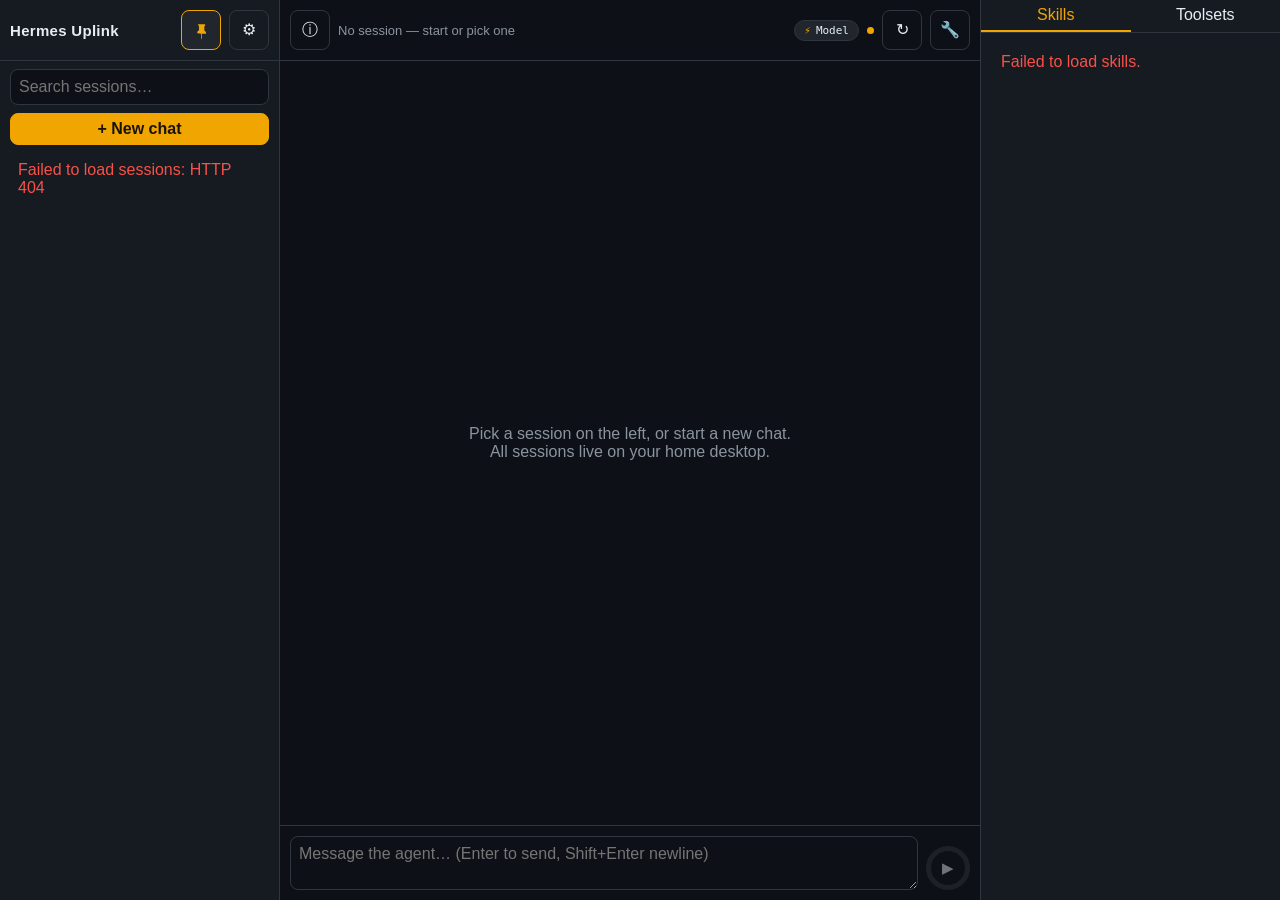
==== commit 3d41018d: "feat: remove direct mode; client is same-origin only (CSP connect-src 'self') Drops the Server URL /" ====
--- a/index.html
+++ b/index.html
@@ -122,17 +122,11 @@
   <div class="modal hidden" id="settingsModal">
     <div class="box">
       <h3 class="modal-title">Connection</h3>
-      <div class="modal-subtitle">Leave Server URL empty to use same-origin (proxy mode).</div>
-      <label>Server base URL (e.g. https://hermes.example.com or http://127.0.0.1:8642)</label>
-      <input id="cfgUrl" placeholder="(same origin)" />
-      <label>API key (Bearer) — only needed in direct mode</label>
-      <input id="cfgKey" type="password" placeholder="(injected by proxy in same-origin mode)" />
       <div class="diag" id="diag"></div>
        <div class="modal-actions">
          <button id="diagBtn">Test</button>
          <button id="logoutBtn">Log out</button>
-         <button id="cfgCancel">Cancel</button>
-         <button class="primary" id="cfgSave">Save</button>
+         <button class="primary" id="settingsClose">Close</button>
        </div>
     </div>
   </div>
@@ -156,6 +150,6 @@
 
 <!-- vendored offline markdown renderer (no CDN); from marked v17 (MIT) -->
 <script src="vendor/marked.umd.js" integrity="sha256-AiMp3d2+0TNkBB0KHjcg0YnkUwVu5Orm3ythmSZqUss=" crossorigin="anonymous"></script>
-<script src="app.js" integrity="sha256-uX8AlU9dXmZd5Mse/RyldlXt7JpMuMZ7/xrek5EH114=" crossorigin="anonymous"></script>
+<script src="app.js" integrity="sha256-dL+Lv86PwT6+S7QceBE+y8botZ+JobiDQmhZCE+wvfM=" crossorigin="anonymous"></script>
 </body>
 </html>
